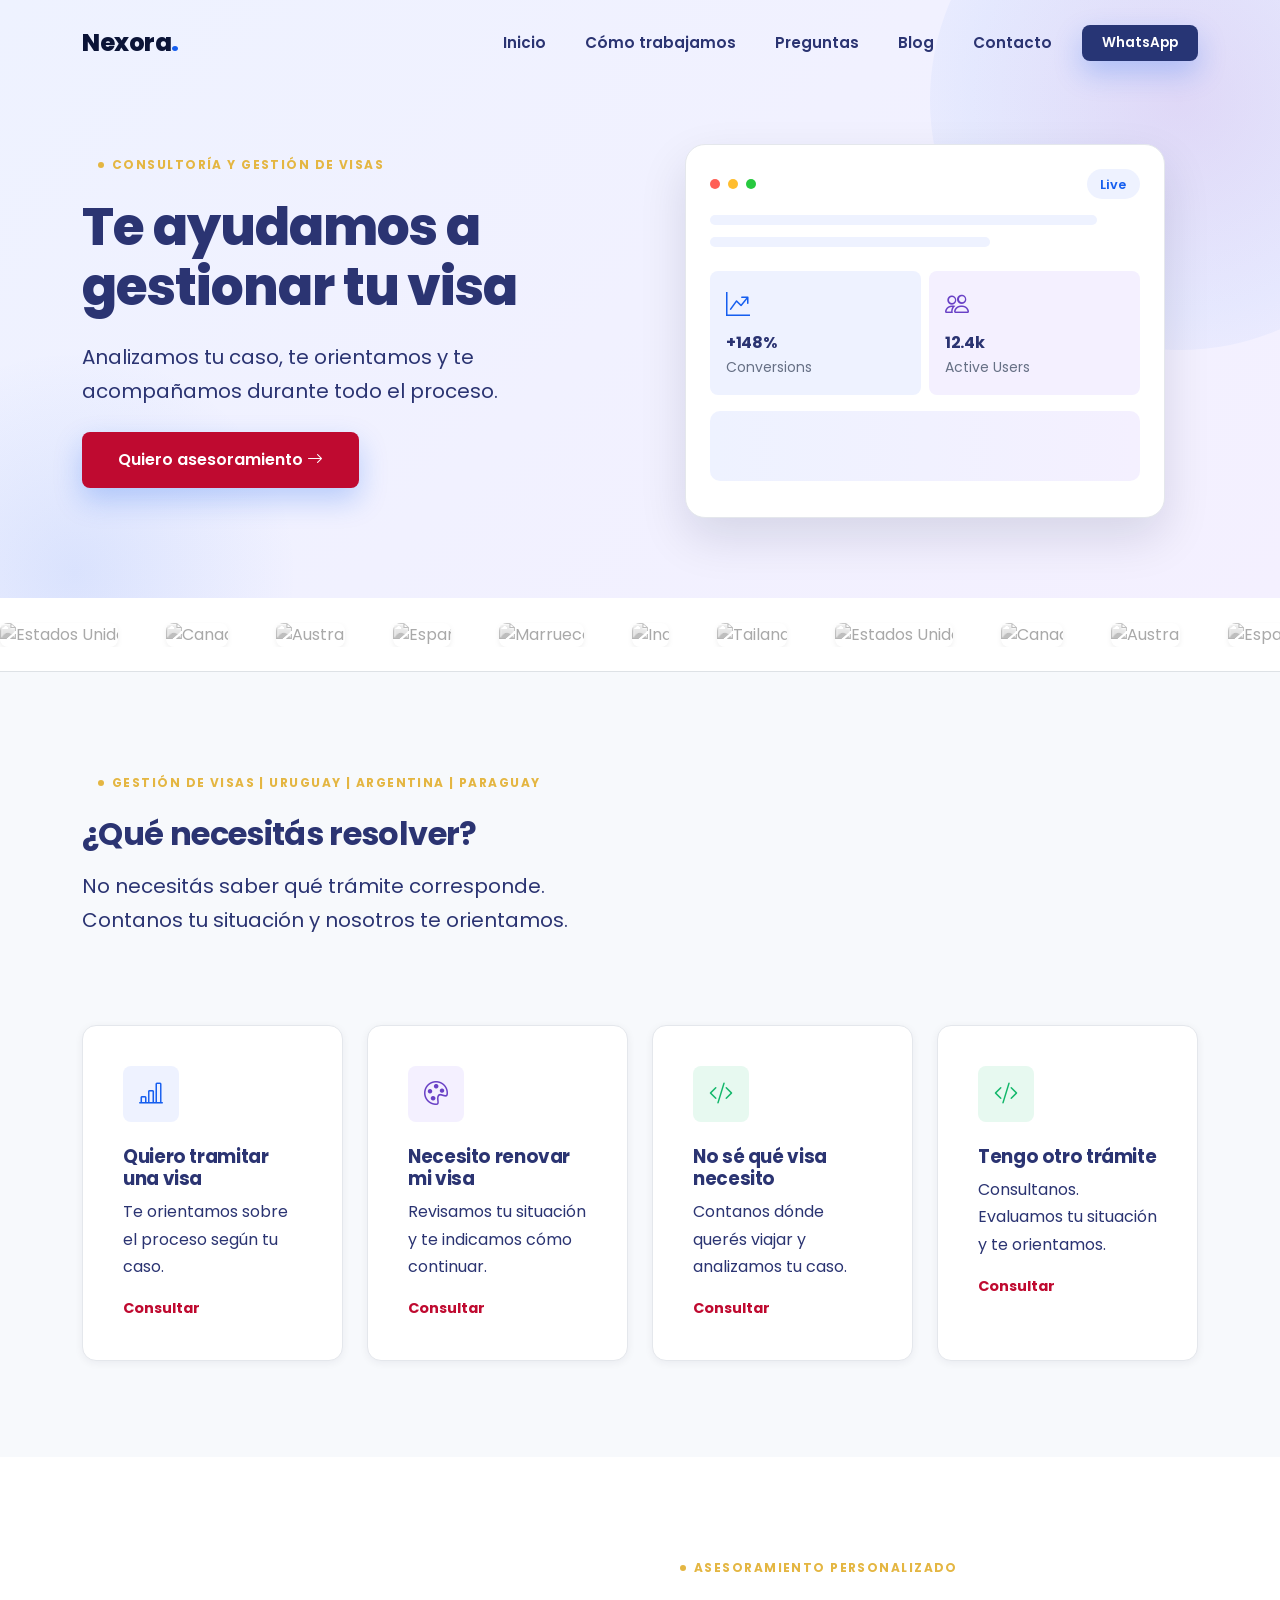
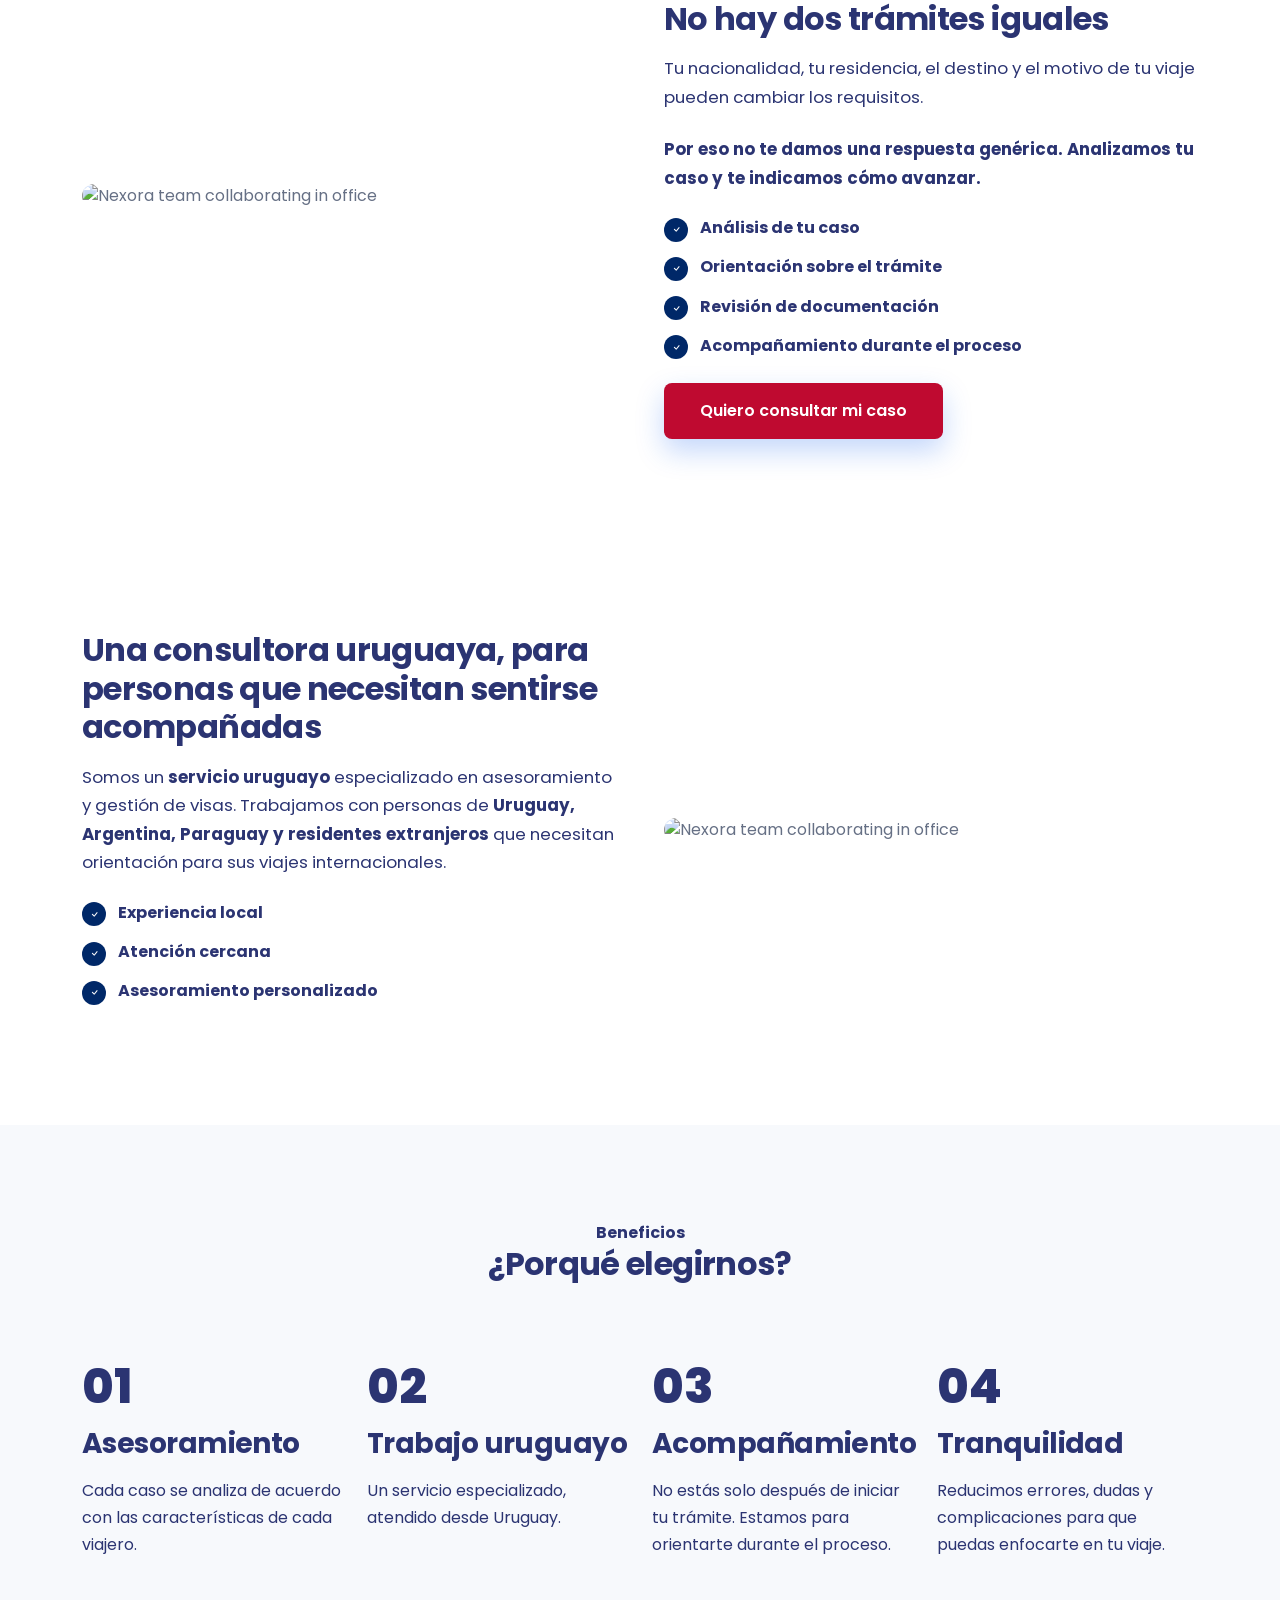
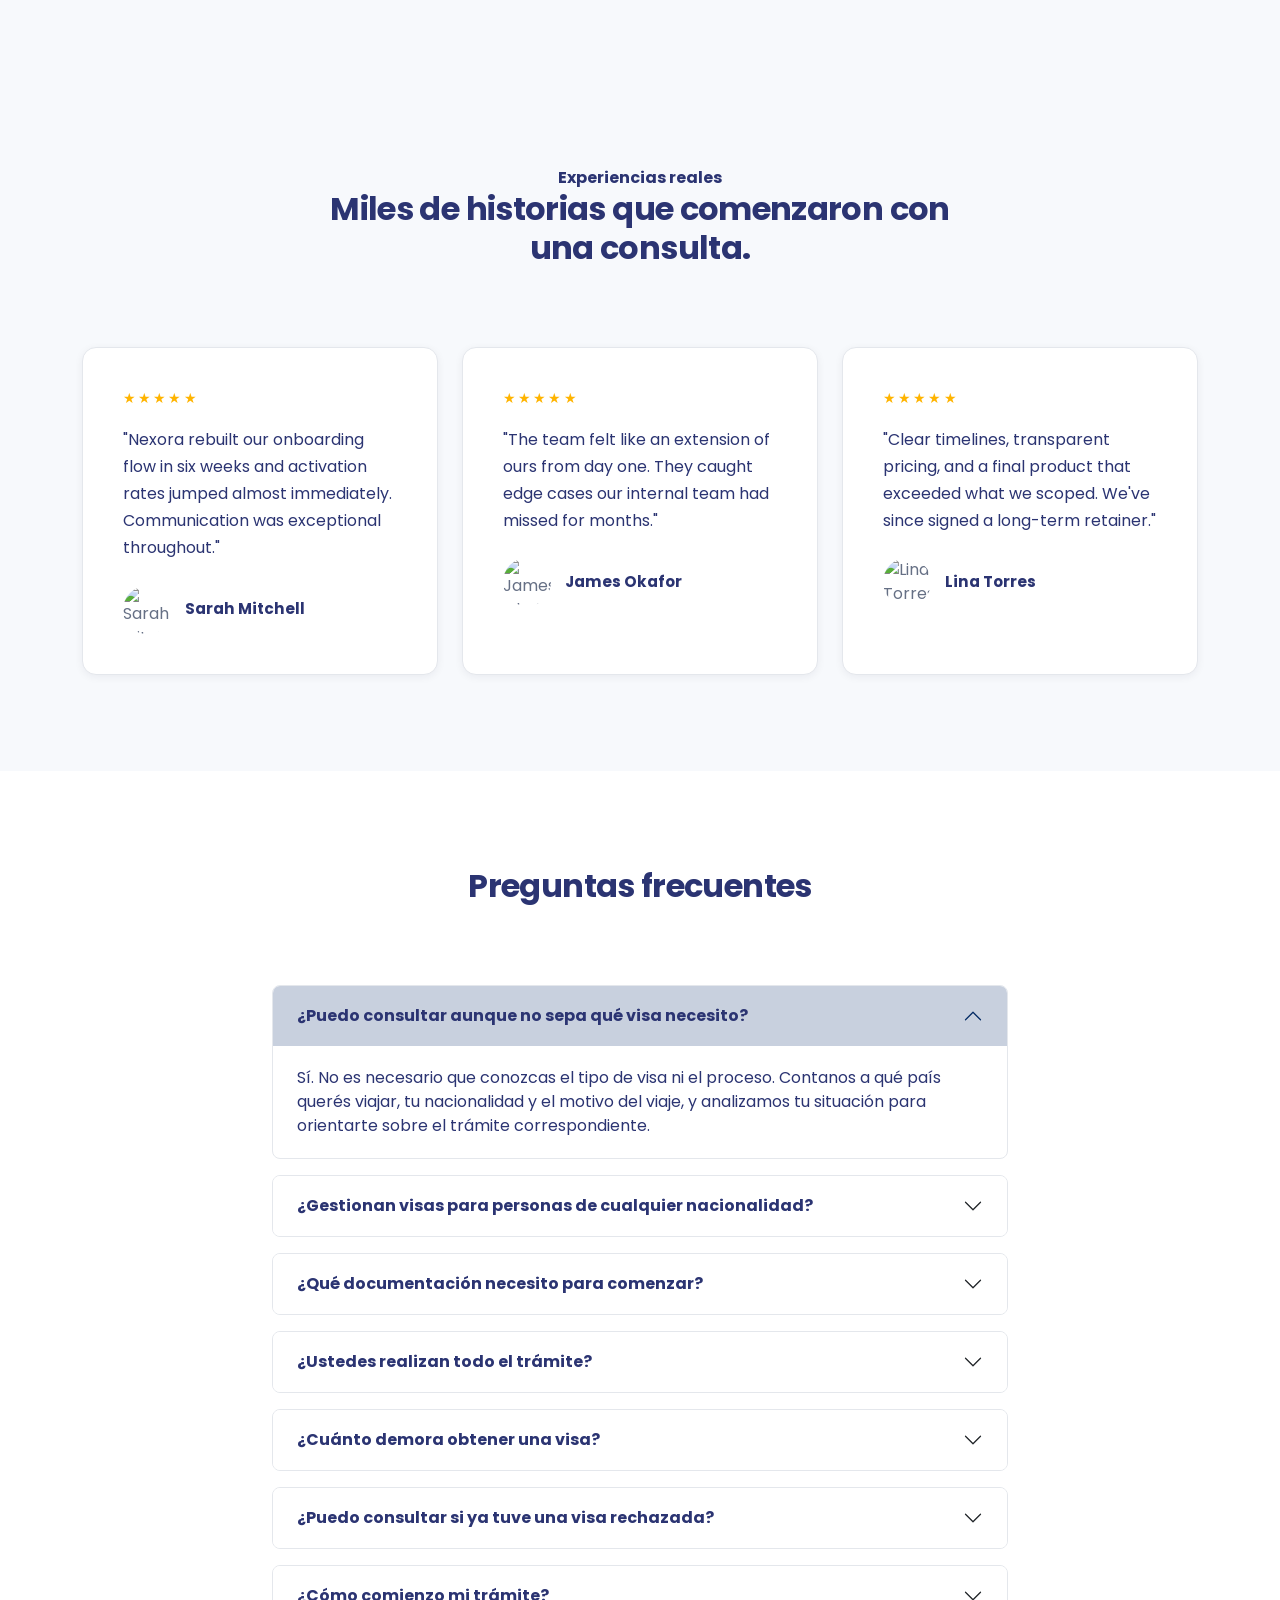
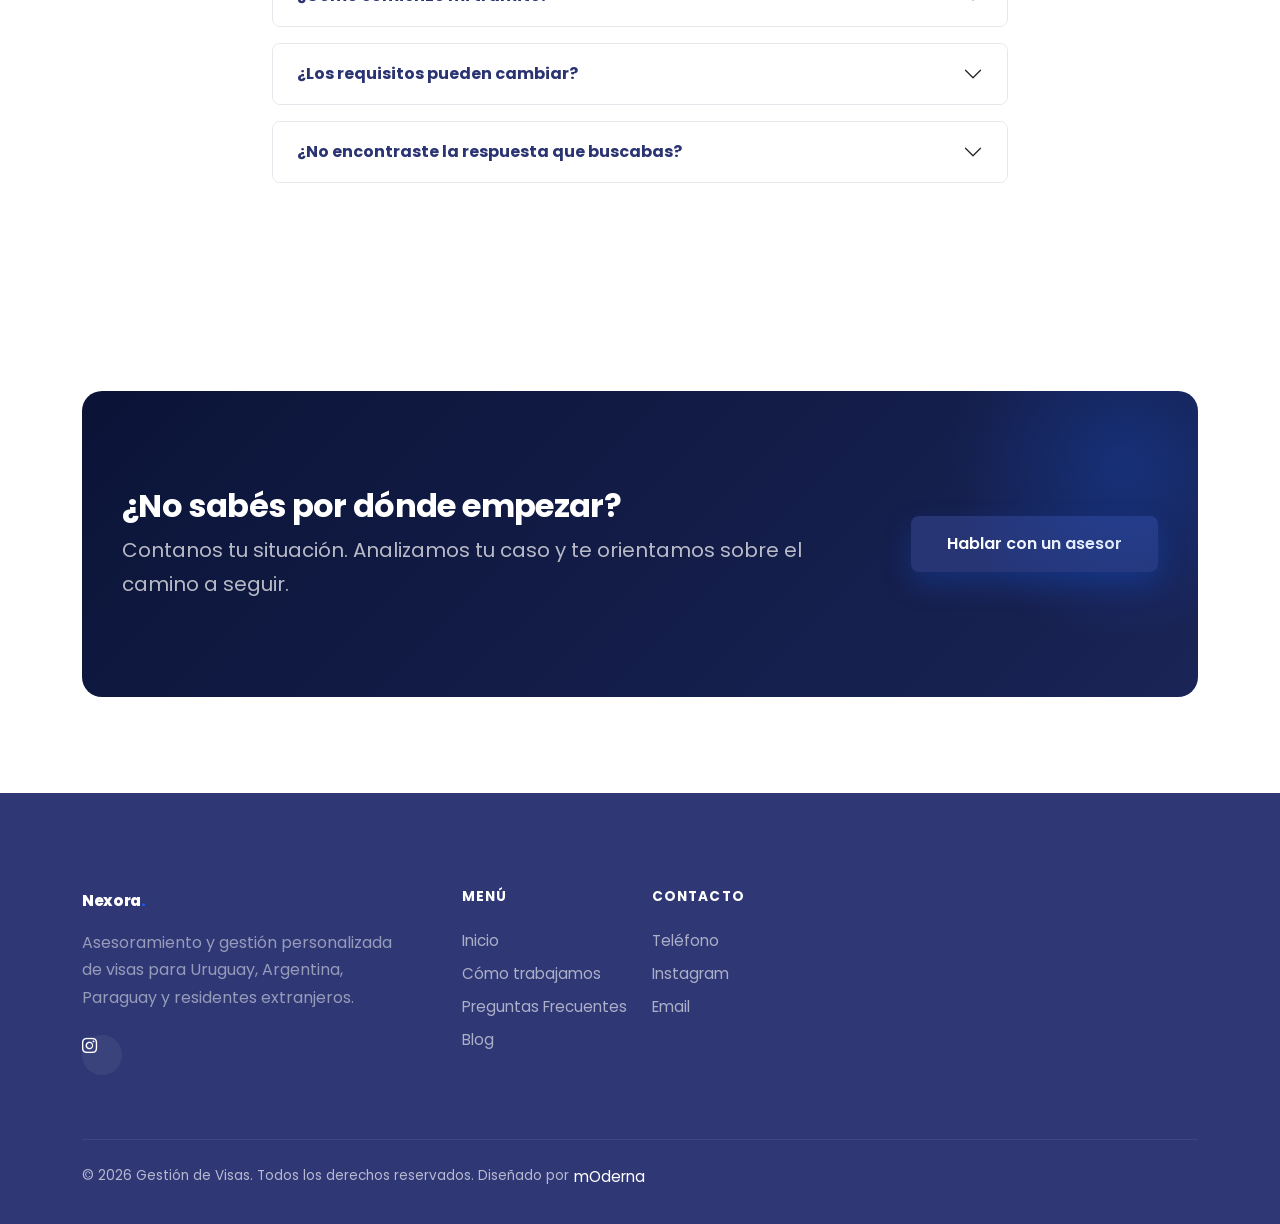
==== index.html @ b0575647 "commit cambios" ====
<!DOCTYPE html>
<html lang="en">
<head>
  <meta charset="UTF-8">
  <meta name="viewport" content="width=device-width, initial-scale=1.0">
  <title>Nexora — SaaS &amp; Digital Agency Bootstrap Theme</title>
  <meta name="description" content="Nexora is a premium Bootstrap 5 theme for SaaS startups, digital agencies, IT companies and consulting firms. Build a high-converting marketing website fast.">
  <meta name="keywords" content="SaaS theme, agency template, bootstrap 5 business theme, IT company website">
  <meta property="og:title" content="Nexora — Premium SaaS & Agency Bootstrap Theme">
  <meta property="og:description" content="A fully responsive, multi-page business and marketing theme built with Bootstrap 5.">
  <meta property="og:type" content="website">
  <link rel="icon" type="image/svg+xml" href="data:image/svg+xml,%3Csvg xmlns='http://www.w3.org/2000/svg' viewBox='0 0 100 100'%3E%3Crect width='100' height='100' rx='22' fill='%23155EEF'/%3E%3Ctext x='50' y='68' font-size='58' font-family='Arial' font-weight='800' fill='white' text-anchor='middle'%3EN%3C/text%3E%3C/svg%3E">

  <!-- Google Fonts -->
  <link rel="preconnect" href="https://fonts.googleapis.com">
  <link rel="preconnect" href="https://fonts.gstatic.com" crossorigin>
  <link href="https://fonts.googleapis.com/css2?family=Poppins:wght@400;500;600;700;800&display=swap" rel="stylesheet">

  <!-- Bootstrap 5.3 -->
  <link href="https://cdn.jsdelivr.net/npm/bootstrap@5.3.3/dist/css/bootstrap.min.css" rel="stylesheet">
  <!-- Bootstrap Icons -->
  <link href="https://cdn.jsdelivr.net/npm/bootstrap-icons@1.11.3/font/bootstrap-icons.css" rel="stylesheet">
  <!-- Custom CSS -->
  <link href="css/custom.css" rel="stylesheet">
</head>
<body>

  <!-- NAVBAR -->
  <nav class="navbar navbar-expand-lg navbar-nexora fixed-top">
    <div class="container">
      <a class="navbar-brand navbar-brand-custom" href="index.html">Nexora<span>.</span></a>
      <button class="navbar-toggler navbar-toggler-custom" type="button" data-bs-toggle="collapse" data-bs-target="#mainNav" aria-controls="mainNav" aria-expanded="false" aria-label="Toggle navigation">
        <span class="bar"></span><span class="bar"></span><span class="bar"></span>
      </button>
      <div class="collapse navbar-collapse" id="mainNav">
        <ul class="navbar-nav ms-auto align-items-lg-center gap-1 mt-3 mt-lg-0">
          <li class="nav-item"><a class="nav-link nav2 active"  href="index.html">Inicio</a></li>
          <li class="nav-item"><a class="nav-link nav2" href="about.html">Cómo trabajamos</a></li>
          <li class="nav-item"><a class="nav-link nav2" href="services.html">Preguntas</a></li>
          <li class="nav-item"><a class="nav-link nav2" href="blog.html">Blog</a></li>
          <li class="nav-item"><a class="nav-link nav2" href="contact.html">Contacto</a></li>
          <li class="nav-item ms-lg-2 mt-2 mt-lg-0">
            <a href="contact.html" class="btn btn-primary btn-sm-custom w-100">WhatsApp</a>
          </li>
        </ul>
      </div>
    </div>
  </nav>

  <!-- HERO -->
  <header class="hero">
    <div class="container">
      <div class="row align-items-center gy-5">
        <div class="col-lg-6 hero-content">
          <span class="eyebrow">Consultoría y gestión de visas</span>
          <h1 class="mb-4">Te ayudamos a gestionar tu visa</h1>
          <p class="fs-5 mb-4" style="max-width: 540px; color: #2b3472;">Analizamos tu caso, te orientamos y te acompañamos durante todo el proceso.</p>
          <div class="d-flex flex-wrap gap-3 mb-4 justify-content-lg-start justify-content-center">
            <a href="contact.html" class="btn btn-red btn-lg-custom">Quiero asesoramiento<i class="bi bi-arrow-right ms-1"></i></a>
          </div>
        </div>
        <div class="col-lg-6">
          <div class="hero-visual position-relative mx-auto" style="max-width: 480px;">
            <div class="hero-mock-card">
              <div class="d-flex justify-content-between align-items-center mb-3">
                <div class="d-flex gap-2">
                  <span style="width:10px;height:10px;border-radius:50%;background:#FF5F56;display:block;"></span>
                  <span style="width:10px;height:10px;border-radius:50%;background:#FFBD2E;display:block;"></span>
                  <span style="width:10px;height:10px;border-radius:50%;background:#27C93F;display:block;"></span>
                </div>
                <span class="badge-soft">Live</span>
              </div>
              <div class="mock-bar" style="width: 90%;"></div>
              <div class="mock-bar" style="width: 65%;"></div>
              <div class="row g-2 my-3">
                <div class="col-6">
                  <div class="p-3 rounded-3" style="background: var(--n-bg-alt);">
                    <i class="bi bi-graph-up-arrow text-primary-custom fs-4"></i>
                    <div class="fw-bold text-navy mt-2 font-display">+148%</div>
                    <small class="text-slate">Conversions</small>
                  </div>
                </div>
                <div class="col-6">
                  <div class="p-3 rounded-3" style="background: #F4F0FF;">
                    <i class="bi bi-people text-primary-custom fs-4" style="color:var(--n-secondary) !important;"></i>
                    <div class="fw-bold text-navy mt-2 font-display">12.4k</div>
                    <small class="text-slate">Active Users</small>
                  </div>
                </div>
              </div>
              <div class="mock-bar" style="width: 100%; height: 70px; border-radius: 10px; background: linear-gradient(90deg, var(--n-bg-alt), #F4F0FF);"></div>
            </div>         
          </div>
        </div>
      </div>
    </div>
  </header>

 <!-- FLAG CLOUD -->
<!-- FLAG CLOUD INFINITO -->
<section class="py-4 bg-white border-bottom">
  <div class="flag-slider">
    
    <!-- PRIMER GRUPO DE BANDERAS -->
    <div class="flag-track">
      <div class="flag-item"><img src="https://flagcdn.com/w160/us.png" alt="Estados Unidos" class="flag-img" /></div>
      <div class="flag-item"><img src="https://flagcdn.com/w160/ca.png" alt="Canadá" class="flag-img" /></div>
      <div class="flag-item"><img src="https://flagcdn.com/w160/au.png" alt="Australia" class="flag-img" /></div>
      <div class="flag-item"><img src="https://flagcdn.com/w160/es.png" alt="España" class="flag-img" /></div>
      <div class="flag-item"><img src="https://flagcdn.com/w160/ma.png" alt="Marruecos" class="flag-img" /></div>
      <div class="flag-item"><img src="https://flagcdn.com/w160/in.png" alt="India" class="flag-img" /></div>
      <div class="flag-item"><img src="https://flagcdn.com/w160/th.png" alt="Tailandia" class="flag-img" /></div>
    </div>

    <!-- SEGUNDO GRUPO (CLON PARA EL BUCLE INFINITO) -->
    <div class="flag-track" aria-hidden="true">
      <div class="flag-item"><img src="https://flagcdn.com/w160/us.png" alt="Estados Unidos" class="flag-img" /></div>
      <div class="flag-item"><img src="https://flagcdn.com/w160/ca.png" alt="Canadá" class="flag-img" /></div>
      <div class="flag-item"><img src="https://flagcdn.com/w160/au.png" alt="Australia" class="flag-img" /></div>
      <div class="flag-item"><img src="https://flagcdn.com/w160/es.png" alt="España" class="flag-img" /></div>
      <div class="flag-item"><img src="https://flagcdn.com/w160/ma.png" alt="Marruecos" class="flag-img" /></div>
      <div class="flag-item"><img src="https://flagcdn.com/w160/in.png" alt="India" class="flag-img" /></div>
      <div class="flag-item"><img src="https://flagcdn.com/w160/th.png" alt="Tailandia" class="flag-img" /></div>
    </div>

  </div>
</section>

  <!-- SERVICES OVERVIEW -->
  <section class="section bg-soft">
    <div class="container">
      <div class="row section-header align-items-end">
        <div class="col-lg-7 reveal">
          <span class="eyebrow">Gestión de Visas | Uruguay | Argentina | Paraguay </span>
          <h2 class="section-title">¿Qué necesitás resolver?</h2>
          <p class="fs-5 mb-4" style="max-width: 540px; color: #2b3472;">No necesitás saber qué trámite corresponde. Contanos tu situación y nosotros te orientamos.</p>
        </div>
      </div>
      <div class="row g-4">
        <div class="col-md-6 col-lg-3 reveal">
          <div class="card-premium">
            <div class="icon-box icon-box-primary mb-4"><i class="bi bi-bar-chart-line"></i></div>
            <h3 class="card-title">Quiero tramitar una visa</h3>
            <p class="mb-3" style="color: #2b3472;">Te orientamos sobre el proceso según tu caso.</p>
            <a href="service-details.html" class="card-link-arrow">Consultar</a>
          </div>
        </div>
        <div class="col-md-6 col-lg-3 reveal">
          <div class="card-premium">
            <div class="icon-box icon-box-secondary mb-4"><i class="bi bi-palette"></i></div>
            <h3 class="card-title">Necesito renovar mi visa</h3>
            <p class="mb-3" style="color: #2b3472;">Revisamos tu situación y te indicamos cómo continuar.</p>
            <a href="service-details.html" class="card-link-arrow">Consultar</a>
          </div>
        </div>
        <div class="col-md-6 col-lg-3 reveal">
          <div class="card-premium">
            <div class="icon-box icon-box-success mb-4"><i class="bi bi-code-slash"></i></div>
            <h3 class="card-title">No sé qué visa necesito</h3>
            <p class="mb-3" style="color: #2b3472;">Contanos dónde querés viajar y analizamos tu caso.</p>
            <a href="service-details.html" class="card-link-arrow">Consultar</a>
          </div>
        </div>
        <div class="col-md-6 col-lg-3 reveal">
          <div class="card-premium">
            <div class="icon-box icon-box-success mb-4"><i class="bi bi-code-slash"></i></div>
            <h3 class="card-title">Tengo otro trámite</h3>
            <p class="mb-3" style="color: #2b3472;">Consultanos. Evaluamos tu situación y te orientamos.</p>
            <a href="service-details.html" class="card-link-arrow">Consultar</a>
          </div>
        </div>
        
      </div>
    </div>
  </section>

  <!-- ABOUT / WHY US -->
  <section class="section">
    <div class="container">
      <div class="row align-items-center g-5">
        <div class="col-lg-6 reveal">
          <div class="position-relative">
            <img src="https://images.unsplash.com/photo-1522202176988-66273c2fd55f?w=700&h=560&fit=crop" class="rounded-img w-100" alt="Nexora team collaborating in office" style="aspect-ratio: 5/4; object-fit:cover;">
          </div>
        </div>
        <div class="col-lg-6 reveal">
          <span class="eyebrow">Asesoramiento personalizado</span>
          <h2 class="section-title">No hay dos trámites iguales</h2>
          <p class="section-subtitle mb-4" style="color: #2b3472;">Tu nacionalidad, tu residencia, el destino y el motivo de tu viaje pueden cambiar los requisitos.</p>
          <p class="section-subtitle mb-4" style="color: #2b3472;"><strong>Por eso no te damos una respuesta genérica. Analizamos tu caso y te indicamos cómo avanzar.</strong></p>
          <ul class="list-check mb-4">
            <li><i class="bi bi-check"></i><div><strong class="text-navy">Análisis de tu caso</strong></div></li>
            <li><i class="bi bi-check"></i><div><strong class="text-navy">Orientación sobre el trámite</strong></div></li>
            <li><i class="bi bi-check"></i><div><strong class="text-navy">Revisión de documentación</strong></div></li>
            <li><i class="bi bi-check"></i><div><strong class="text-navy">Acompañamiento durante el proceso</strong></div></li>
          </ul>
          <a href="about.html" class="btn btn-red btn-lg-custom">Quiero consultar mi caso</a>
        </div>
      </div>
    </div>
  </section>

  <!-- ABOUT / WHY US -->
<section class="section">
  <div class="container">
    <div class="row align-items-center g-5">
      
      <!-- COLUMNA DE TEXTO (Ahora a la izquierda en desktop) -->
      <div class="col-lg-6 order-lg-1 reveal">
        <h2 class="section-title">Una consultora uruguaya, para personas que necesitan sentirse acompañadas</h2>
        <p class="section-subtitle mb-4" style="color: #2b3472;">Somos un <strong>servicio uruguayo</strong> especializado en asesoramiento y gestión de visas. Trabajamos con personas de <strong>Uruguay, Argentina, Paraguay y residentes extranjeros</strong> que necesitan orientación para sus viajes internacionales.</p>        <ul class="list-check mb-4">
          <li><i class="bi bi-check"></i><div><strong class="text-navy">Experiencia local</strong></div></li>
          <li><i class="bi bi-check"></i><div><strong class="text-navy">Atención cercana</strong></div></li>
          <li><i class="bi bi-check"></i><div><strong class="text-navy">Asesoramiento personalizado</strong></div></li>
        </ul>
      </div>

      <!-- COLUMNA DE IMAGEN (Ahora a la derecha en desktop) -->
      <div class="col-lg-6 order-lg-2 reveal">
        <div class="position-relative">
          <img src="https://images.unsplash.com/photo-1522202176988-66273c2fd55f?w=700&h=560&fit=crop" class="rounded-img w-100" alt="Nexora team collaborating in office" style="aspect-ratio: 5/4; object-fit:cover;">
        </div>
      </div>

    </div>
  </div>
</section>

  <!-- PROCESS -->
  <section class="section bg-soft">
    <div class="container">
      <div class="row section-header justify-content-center text-center">
        <div class="col-lg-7 reveal">
          <span style="color: #2b3472;"><strong>Beneficios</strong></span>
          <h2 class="section-title">¿Porqué elegirnos?</h2>
        </div>
      </div>
      <div class="row g-4">
        <div class="col-md-6 col-lg-3 reveal">
          <div class="process-step">
            <span class="process-number">01</span>
            <h3 class="card-title" style="color: #2b3472;">Asesoramiento</h3>
            <p class="pt-3" style="color: #2b3472;">Cada caso se analiza de acuerdo con las características de cada viajero.</p>
          </div>
        </div>
        <div class="col-md-6 col-lg-3 reveal">
          <div class="process-step">
            <span class="process-number">02</span>
            <h3 class="card-title" style="color: #2b3472;">Trabajo uruguayo</h3>
            <p class="pt-3" style="color: #2b3472;">Un servicio especializado, atendido desde Uruguay.</p>
          </div>
        </div>
        <div class="col-md-6 col-lg-3 reveal">
          <div class="process-step">
            <span class="process-number">03</span>
            <h3 class="card-title" style="color: #2b3472;">Acompañamiento</h3>
            <p class="pt-3" style="color: #2b3472;">No estás solo después de iniciar tu trámite. Estamos para orientarte durante el proceso.</p>
          </div>
        </div>
        <div class="col-md-6 col-lg-3 reveal">
          <div class="process-step">
            <span class="process-number">04</span>
            <h3 class="card-title" style="color: #2b3472;">Tranquilidad</h3>
            <p class="pt-3" style="color: #2b3472;">Reducimos errores, dudas y complicaciones para que puedas enfocarte en tu viaje.</p>
          </div>
        </div>
      </div>
    </div>
  </section>

  <!-- TESTIMONIALS -->
  <section class="section bg-soft">
    <div class="container">
      <div class="row section-header justify-content-center text-center">
        <div class="col-lg-7 reveal">
          <span style="color: #2b3472;"><strong>Experiencias reales</strong></span>
          <h2 class="section-title">Miles de historias que comenzaron con una consulta.</h2>
        </div>
      </div>
      <div class="row g-4">
        <div class="col-md-6 col-lg-4 reveal">
          <div class="testimonial-card">
            <div class="stars">★★★★★</div>
            <p style="color: #2b3472;">"Nexora rebuilt our onboarding flow in six weeks and activation rates jumped almost immediately. Communication was exceptional throughout."</p>
            <div class="testimonial-author">
              <img src="https://i.pravatar.cc/100?img=33" alt="Sarah Mitchell">
              <div>
                <div class="name" style="color: #2b3472;">Sarah Mitchell</div>               
              </div>
            </div>
          </div>
        </div>
        <div class="col-md-6 col-lg-4 reveal">
          <div class="testimonial-card">
            <div class="stars">★★★★★</div>
            <p style="color: #2b3472;">"The team felt like an extension of ours from day one. They caught edge cases our internal team had missed for months."</p>
            <div class="testimonial-author">
              <img src="https://i.pravatar.cc/100?img=51" alt="James Okafor">
              <div>
                <div class="name" style="color: #2b3472;">James Okafor</div>
              </div>
            </div>
          </div>
        </div>
        <div class="col-md-6 col-lg-4 reveal">
          <div class="testimonial-card">
            <div class="stars">★★★★★</div>
            <p style="color: #2b3472;">"Clear timelines, transparent pricing, and a final product that exceeded what we scoped. We've since signed a long-term retainer."</p>
            <div class="testimonial-author">
              <img src="https://i.pravatar.cc/100?img=14" alt="Lina Torres">
              <div>
                <div class="name" style="color: #2b3472;">Lina Torres</div>
              </div>
            </div>
          </div>
        </div>
      </div>
    </div>
  </section>

   <!-- FAQ -->
  <section class="section">
    <div class="container">
      <div class="row section-header justify-content-center text-center">
        <div class="col-lg-7 reveal">
          <h2 class="section-title">Preguntas frecuentes</h2>
        </div>
      </div>
      <div class="row justify-content-center">
        <div class="col-lg-8 reveal">
          <div class="accordion accordion-custom" id="servicesFaq">
            <div class="accordion-item">
              <h2 class="accordion-header">
                <button class="accordion-button" type="button" data-bs-toggle="collapse" data-bs-target="#faq1">¿Puedo consultar aunque no sepa qué visa necesito?</button>
              </h2>
              <div id="faq1" class="accordion-collapse collapse show" data-bs-parent="#servicesFaq">
                <div class="accordion-body" style="color: #2b3472;">Sí. No es necesario que conozcas el tipo de visa ni el proceso. Contanos a qué país querés viajar, tu nacionalidad y el motivo del viaje, y analizamos tu situación para orientarte sobre el trámite correspondiente.</div>
              </div>
            </div>
            <div class="accordion-item">
              <h2 class="accordion-header">
                <button class="accordion-button collapsed" type="button" data-bs-toggle="collapse" data-bs-target="#faq2">¿Gestionan visas para personas de cualquier nacionalidad?</button>
              </h2>
              <div id="faq2" class="accordion-collapse collapse" data-bs-parent="#servicesFaq">
                <div class="accordion-body" style="color: #2b3472;">Trabajamos con ciudadanos de Uruguay, Argentina y Paraguay, además de extranjeros residentes en Uruguay. Los requisitos pueden variar según cada situación, por eso analizamos cada caso de forma personalizada.</div>
              </div>
            </div>
            <div class="accordion-item">
              <h2 class="accordion-header">
                <button class="accordion-button collapsed" type="button" data-bs-toggle="collapse" data-bs-target="#faq3">¿Qué documentación necesito para comenzar?</button>
              </h2>
              <div id="faq3" class="accordion-collapse collapse" data-bs-parent="#servicesFaq">
                <div class="accordion-body" style="color: #2b3472;">No necesitás reunir toda la documentación antes de consultarnos. Primero analizamos tu caso y te indicamos qué documentación corresponde presentar y cómo avanzar.</div>
              </div>
            </div>
            <div class="accordion-item">
              <h2 class="accordion-header">
                <button class="accordion-button collapsed" type="button" data-bs-toggle="collapse" data-bs-target="#faq4">¿Ustedes realizan todo el trámite?</button>
              </h2>
              <div id="faq4" class="accordion-collapse collapse" data-bs-parent="#servicesFaq">
                <div class="accordion-body" style="color: #2b3472;">Te acompañamos durante todo el proceso de gestión. Nos encargamos de orientarte, revisar la documentación y ayudarte con las distintas etapas del trámite, según el tipo de visa que necesites.</div>
              </div>
            </div>
            <div class="accordion-item">
              <h2 class="accordion-header">
                <button class="accordion-button collapsed" type="button" data-bs-toggle="collapse" data-bs-target="#faq4">¿Cuánto demora obtener una visa?</button>
              </h2>
              <div id="faq4" class="accordion-collapse collapse" data-bs-parent="#servicesFaq">
                <div class="accordion-body" style="color: #2b3472;">Los tiempos dependen del país, el tipo de visa y la situación de cada solicitante. Al analizar tu caso podremos orientarte sobre los plazos y las etapas del proceso.</div>
              </div>
            </div>
            <div class="accordion-item">
              <h2 class="accordion-header">
                <button class="accordion-button collapsed" type="button" data-bs-toggle="collapse" data-bs-target="#faq4">¿Puedo consultar si ya tuve una visa rechazada?</button>
              </h2>
              <div id="faq4" class="accordion-collapse collapse" data-bs-parent="#servicesFaq">
                <div class="accordion-body" style="color: #2b3472;">Sí. Podemos analizar tu situación y orientarte sobre las opciones disponibles para tu caso.</div>
              </div>
            </div>
            <div class="accordion-item">
              <h2 class="accordion-header">
                <button class="accordion-button collapsed" type="button" data-bs-toggle="collapse" data-bs-target="#faq4">¿Cómo comienzo mi trámite?</button>
              </h2>
              <div id="faq4" class="accordion-collapse collapse" data-bs-parent="#servicesFaq">
                <div class="accordion-body" style="color: #2b3472;">Es muy simple: contactanos. Contanos a qué país querés viajar, tu nacionalidad y, si corresponde, tu lugar de residencia. A partir de esa información analizaremos tu caso y te indicaremos cómo continuar.</div>
              </div>
            </div>
            <div class="accordion-item">
              <h2 class="accordion-header">
                <button class="accordion-button collapsed" type="button" data-bs-toggle="collapse" data-bs-target="#faq4">¿Los requisitos pueden cambiar?</button>
              </h2>
              <div id="faq4" class="accordion-collapse collapse" data-bs-parent="#servicesFaq">
                <div class="accordion-body" style="color: #2b3472;">Sí. Los requisitos y procedimientos pueden modificarse según el país y el tipo de trámite. Por eso analizamos la información correspondiente a tu situación antes de indicarte cómo avanzar.</div>
              </div>
            </div>
            <div class="accordion-item">
              <h2 class="accordion-header">
                <button class="accordion-button collapsed" type="button" data-bs-toggle="collapse" data-bs-target="#faq4">¿No encontraste la respuesta que buscabas?</button>
              </h2>
              <div id="faq4" class="accordion-collapse collapse" data-bs-parent="#servicesFaq">
                <div class="accordion-body" style="color: #2b3472;">No te preocupes. Contanos tu caso y te orientamos.</div>
              </div>
            </div>
          </div>
        </div>
      </div>
    </div>
  </section>

  <!-- CTA -->
  <section class="section">
    <div class="container">
      <div class="cta-section reveal">
        <div class="row align-items-center">
          <div class="col-lg-8">
            <h2 class="mb-2">¿No sabés por dónde empezar?</h2>
            <p class="mb-0 fs-5">Contanos tu situación. Analizamos tu caso y te orientamos sobre el camino a seguir.</p>
          </div>
          <div class="col-lg-4 text-lg-end mt-4 mt-lg-0">
            <a href="contact.html" class="btn btn-primary btn-lg-custom">Hablar con un asesor</a>
          </div>
        </div>
      </div>
    </div>
  </section>

  <!-- FOOTER -->
  <footer class="footer-nexora">
    <div class="container">
      <div class="row gy-4">
        <div class="col-lg-4 col-md-6">
        
          <a class="navbar-brand-custom d-inline-block mb-3" href="index.html" style="color:#fff !important;">Nexora<span style="color:var(--n-primary)">.</span></a>
          <p class="text-white-50 mb-4" style="max-width:320px;">Asesoramiento y gestión personalizada de visas para Uruguay, Argentina, Paraguay y residentes extranjeros.</p>
          <div class="d-flex gap-2">
            <a href="#" class="social-icon"><i class="bi bi-instagram"></i></a>
          </div>
        </div>
        <div class="col-lg-2 col-md-6 col-6">
          <h6>Menú</h6>
          <a href="about.html">Inicio</a>
          <a href="services.html">Cómo trabajamos</a>
          <a href="portfolio.html">Preguntas Frecuentes</a>
          <a href="blog.html">Blog</a>
        </div>
        <div class="col-lg-2 col-md-6 col-6">
          <h6>Contacto</h6>
          <a href="service-details.html">Teléfono</a>
          <a href="service-details.html">Instagram</a>
          <a href="service-details.html">Email</a>
        </div>
        
      </div>
      <div class="footer-bottom d-flex flex-column flex-md-row justify-content-between align-items-center gap-2 text-center text-md-start">
        <p class="mb-0" style="display: flex;">&copy; 2026 Gestión de Visas. Todos los derechos reservados. Diseñado por  <a target="_blank" href="https://www.modernawebs.com/" style="color: white;padding-left: 5px;">mOderna</a>
        </p>
      </div>
    </div>
  </footer>

  <button class="back-to-top" aria-label="Back to top"><i class="bi bi-arrow-up"></i></button>

  <!-- Bootstrap Bundle JS -->
  <script src="https://cdn.jsdelivr.net/npm/bootstrap@5.3.3/dist/js/bootstrap.bundle.min.js"></script>
  <script src="js/main.js"></script>
</body>
</html>
---- css/custom.css ----
/* =====================================================
   NEXORA — Premium Bootstrap 5 Business Theme
   Custom Design System (overrides + extensions)
   ===================================================== */

:root {
  /* Color system */
  --n-primary: #155EEF;
  --n-primary-dark: #0E3FB0;
  --n-secondary: #6941C6;
  --n-navy: #0B1437;
  --n-success: #12B76A;
  --n-slate: #667085;
  --n-slate-light: #98A2B3;
  --n-bg: #F7F9FC;
  --n-bg-alt: #EEF2FF;
  --n-border: #E4E7EC;
  --n-white: #FFFFFF;

  /* Gradients */
  --n-gradient-primary: linear-gradient(135deg, #155EEF 0%, #6941C6 100%);
  --n-gradient-soft: linear-gradient(135deg, #EEF2FF 0%, #F4F0FF 100%);
  --n-gradient-dark: linear-gradient(135deg, #0B1437 0%, #1A2456 100%);

  /* Typography */
  --n-font-display: 'Poppins', sans-serif;
  --n-font-body: 'Poppins', sans-serif;

  /* Spacing rhythm (8px base) */
  --n-space-xs: 0.5rem;
  --n-space-sm: 1rem;
  --n-space-md: 1.5rem;
  --n-space-lg: 2.5rem;
  --n-space-xl: 4rem;
  --n-space-2xl: 6rem;

  /* Radius */
  --n-radius-sm: 8px;
  --n-radius-md: 14px;
  --n-radius-lg: 20px;
  --n-radius-pill: 100px;

  /* Shadows */
  --n-shadow-sm: 0 2px 8px rgba(11, 20, 55, 0.06);
  --n-shadow-md: 0 8px 24px rgba(11, 20, 55, 0.08);
  --n-shadow-lg: 0 20px 48px rgba(11, 20, 55, 0.12);
  --n-shadow-primary: 0 12px 28px rgba(21, 94, 239, 0.25);

  /* Bootstrap overrides */
  --bs-primary: #155EEF;
  --bs-primary-rgb: 21, 94, 239;
  --bs-body-font-family: var(--n-font-body);
  --bs-body-color: var(--n-slate);
  --bs-body-bg: var(--n-white);
}

/* =====================================================
   BASE
   ===================================================== */
html { scroll-behavior: smooth; }

body {
  font-family: var(--n-font-body);
  color: var(--n-slate);
  background-color: var(--n-white);
  -webkit-font-smoothing: antialiased;
  overflow-x: hidden;
}

h1, h2, h3, h4, h5, h6,
.font-display {
  font-family: var(--n-font-display);
  color: #2b3472;
  font-weight: 700;
  letter-spacing: -0.02em;
}

h1 { font-weight: 800; }

p { line-height: 1.7; }

a { text-decoration: none; }

.text-primary-custom { color: var(--n-primary) !important; }
.text-slate { color: var(--n-slate) !important; }
.text-navy { color: #2b3472 !important; }
.bg-soft { background-color: var(--n-bg) !important; }
.bg-soft-alt { background: var(--n-gradient-soft) !important; }
.bg-navy { background-color: var(--n-navy) !important; }
.bg-gradient-primary { background: var(--n-gradient-primary) !important; }
.bg-gradient-dark { background: var(--n-gradient-dark) !important; }

/* Section spacing rhythm */
.section { padding-top: var(--n-space-2xl); padding-bottom: var(--n-space-2xl); }
.section-sm { padding-top: var(--n-space-xl); padding-bottom: var(--n-space-xl); }

@media (max-width: 767.98px) {
  .section { padding-top: var(--n-space-xl); padding-bottom: var(--n-space-xl); }
  .section-sm { padding-top: var(--n-space-lg); padding-bottom: var(--n-space-lg); }
}

/* Eyebrow label */
.eyebrow {
  display: inline-flex;
  align-items: center;
  gap: 0.5rem;
  font-family: var(--n-font-display);
  font-size: 0.75rem;
  font-weight: 700;
  letter-spacing: 0.12em;
  text-transform: uppercase;
  color: #e4b642;
  padding: 0.4rem 1rem;
  border-radius: var(--n-radius-pill);
  margin-bottom: var(--n-space-sm);
}

.eyebrow::before {
  content: '';
  width: 6px;
  height: 6px;
  border-radius: 50%;
  background: #e4b642;
  display: inline-block;
}

.section-title { margin-bottom: var(--n-space-sm); }
.section-subtitle {
  font-size: 1.05rem;
  color: var(--n-slate);
  max-width: 620px;
}
.section-header { margin-bottom: var(--n-space-xl); }

/* =====================================================
   BUTTONS
   ===================================================== */
.btn {
  font-family: var(--n-font-display);
  font-weight: 600;
  border-radius: var(--n-radius-sm);
  padding: 0.75rem 1.75rem;
  font-size: 0.95rem;
  transition: all 0.25s ease;
  border-width: 1.5px;
}

.btn-primary {
  background: #273575;
  border: none;
  box-shadow: var(--n-shadow-primary);
  color: #fff;
}

.btn-primary:hover {
  transform: translateY(-2px);
  box-shadow: #34479c;
  color: #fff;
}

.btn-outline-primary {
  border-color: var(--n-primary);
  color: var(--n-primary);
  background: transparent;
}

.btn-outline-primary:hover {
  background: var(--n-primary);
  border-color: var(--n-primary);
  transform: translateY(-2px);
}

.btn-light-custom {
  background: #fff;
  color: var(--n-navy);
  border: 1.5px solid var(--n-border);
}

.btn-light-custom:hover {
  background: var(--n-bg);
  transform: translateY(-2px);
}

.btn-outline-white {
  border-color: rgba(255,255,255,0.4);
  color: #fff;
}

.btn-outline-white:hover {
  background: rgba(255,255,255,0.12);
  border-color: #fff;
  color: #fff;
}

.btn-lg-custom { padding: 1rem 2.25rem; font-size: 1rem; }
.btn-sm-custom { padding: 0.5rem 1.25rem; font-size: 0.85rem; }

.btn-red{
  background: #bf0a30;
  border: none;
  box-shadow: var(--n-shadow-primary);
  color: #fff;
}

.btn-red:hover {
  transform: translateY(-2px);
  background: #e3244e;
  color: #fff;
}
/* =====================================================
   NAVBAR
   ===================================================== */
.navbar-nexora {
  padding: 1.25rem 0;
  transition: all 0.3s ease;
  background: rgba(255, 255, 255, 0.0);
}

.navbar-nexora.scrolled {
  padding: 0.75rem 0;
  background: rgba(255, 255, 255, 0.92);
  backdrop-filter: blur(12px);
  box-shadow: var(--n-shadow-sm);
}

.navbar-brand-custom {
  font-family: var(--n-font-display);
  font-weight: 800;
  font-size: 1.5rem;
  color: var(--n-navy) !important;
  letter-spacing: -0.02em;
}

.navbar-brand-custom span { color: var(--n-primary); }

.navbar-nexora .nav-link {
  font-family: var(--n-font-display);
  font-weight: 600;
  font-size: 0.95rem;
  color: #2b3472 !important;
  padding: 0.5rem 1.1rem !important;
  border-radius: var(--n-radius-sm);
  transition: all 0.2s ease;
}

.nav2{
  color: yellow !important;;
}
.navbar-nexora .nav-link:hover,
.navbar-nexora .nav-link.active {
  color: rgb(30, 30, 120)ant;
}

.navbar-toggler-custom {
  border: none;
  width: 44px;
  height: 44px;
  border-radius: var(--n-radius-sm);
  background: var(--n-bg-alt);
  display: flex;
  align-items: center;
  justify-content: center;
  gap: 4px;
  flex-direction: column;
  padding: 0;
}

.navbar-toggler-custom .bar {
  width: 20px;
  height: 2px;
  background: var(--n-navy);
  border-radius: 2px;
  transition: all 0.3s ease;
}

.navbar-toggler-custom.active .bar:nth-child(1) {
  transform: translateY(6px) rotate(45deg);
}
.navbar-toggler-custom.active .bar:nth-child(2) { opacity: 0; }
.navbar-toggler-custom.active .bar:nth-child(3) {
  transform: translateY(-6px) rotate(-45deg);
}

/* =====================================================
   HERO
   ===================================================== */
.hero {
  position: relative;
  padding-top: 9rem;
  padding-bottom: 5rem;
  background: var(--n-gradient-soft);
  overflow: hidden;
}

.hero::before {
  content: '';
  position: absolute;
  top: -150px;
  right: -150px;
  width: 500px;
  height: 500px;
  border-radius: 50%;
  background: radial-gradient(circle, rgba(105,65,198,0.14) 0%, rgba(21,94,239,0.06) 60%, transparent 100%);
  z-index: 0;
}

.hero::after {
  content: '';
  position: absolute;
  bottom: -200px;
  left: -150px;
  width: 450px;
  height: 450px;
  border-radius: 50%;
  background: radial-gradient(circle, rgba(21,94,239,0.10) 0%, transparent 70%);
  z-index: 0;
}

.hero-content { position: relative; z-index: 2; }

.hero h1 { font-size: 3.25rem; line-height: 1.15; }

@media (max-width: 991.98px) {
  .hero { padding-top: 7rem; text-align: center; }
  .hero h1 { font-size: 2.4rem; }
}

@media (max-width: 575.98px) {
  .hero h1 { font-size: 2rem; }
}

/* Hero visual / dashboard mock card */
.hero-visual {
  position: relative;
  z-index: 1;
}

.hero-mock-card {
  background: #fff;
  border-radius: var(--n-radius-lg);
  box-shadow: var(--n-shadow-lg);
  padding: var(--n-space-md);
  border: 1px solid var(--n-border);
  position: relative;
}

.hero-mock-card .mock-bar {
  height: 10px;
  border-radius: var(--n-radius-pill);
  background: var(--n-bg-alt);
  margin-bottom: 0.75rem;
}

.hero-float-badge {
  position: absolute;
  background: #fff;
  border-radius: var(--n-radius-md);
  box-shadow: var(--n-shadow-md);
  padding: 0.9rem 1.25rem;
  display: flex;
  align-items: center;
  gap: 0.75rem;
  font-family: var(--n-font-display);
  font-weight: 700;
  font-size: 0.9rem;
  color: var(--n-navy);
  z-index: 3;
}

.hero-float-badge.badge-1 { top: -1.5rem; left: -1.5rem; }
.hero-float-badge.badge-2 { bottom: -1.5rem; right: -1.5rem; }

.hero-float-badge .icon-box {
  width: 36px;
  height: 36px;
  border-radius: 10px;
  display: flex;
  align-items: center;
  justify-content: center;
  flex-shrink: 0;
}

@media (max-width: 767.98px) {
  .hero-float-badge { padding: 0.6rem 0.9rem; font-size: 0.75rem; }
  .hero-float-badge.badge-1 { top: -1rem; left: -0.5rem; }
  .hero-float-badge.badge-2 { bottom: -1rem; right: -0.5rem; }
}

/* Stats strip */
.stats-strip {
  border-top: 1px solid var(--n-border);
  border-bottom: 1px solid var(--n-border);
}

.stat-item .stat-number {
  font-family: var(--n-font-display);
  font-size: 2.25rem;
  font-weight: 800;
  color: var(--n-navy);
}

.stat-item .stat-label {
  font-size: 0.9rem;
  color: var(--n-slate);
  font-weight: 500;
}

/* =====================================================
   ICON BOXES
   ===================================================== */
.icon-box {
  width: 56px;
  height: 56px;
  border-radius: var(--n-radius-sm);
  display: flex;
  align-items: center;
  justify-content: center;
  font-size: 1.5rem;
  flex-shrink: 0;
}

.icon-box-primary { background: var(--n-bg-alt); color: var(--n-primary); }
.icon-box-secondary { background: #F4F0FF; color: var(--n-secondary); }
.icon-box-success { background: #E7F9F0; color: var(--n-success); }

.icon-box-lg { width: 72px; height: 72px; font-size: 2rem; border-radius: var(--n-radius-md); }

.icon-box-white {
  background: rgba(255,255,255,0.12);
  color: #fff;
}

/* Contenedor principal que oculta lo que desborda */
.flag-slider {
  display: flex;
  overflow: hidden;
  width: 100%;
  white-space: nowrap;
}

/* La pista que contiene las banderas y se mueve */
.flag-track {
  display: flex;
  align-items: center;
  gap: 3rem; /* Separación entre banderas */
  padding-right: 3rem; /* Debe ser igual al gap para un loop perfecto */
  animation: scrollFlags 25s linear infinite; /* Tiempo que tarda en dar la vuelta */
}

/* OPCIONAL PERO RECOMENDADO: Pausar el carrusel al pasar el mouse por encima */
.flag-slider:hover .flag-track {
  animation-play-state: paused;
}

/* Animación del carrusel */
@keyframes scrollFlags {
  0% {
    transform: translateX(0);
  }
  100% {
    transform: translateX(-100%);
  }
}

/* Estilos de las banderas (Se mantienen tus efectos) */
.flag-img {
  width: 75px; 
  height: 48px;
  object-fit: cover;
  border-radius: 8px;
  box-shadow: 0 2px 5px rgba(0, 0, 0, 0.1);
  
  /* Grayscale inicial */
  filter: grayscale(100%) opacity(0.6);
  transition: all 0.3s ease-in-out;
  cursor: pointer;
}

/* Efecto al pasar el mouse por una bandera individual */
.flag-item:hover .flag-img {
  filter: grayscale(0%) opacity(1);
  transform: translateY(-3px) scale(1.1);
  box-shadow: 0 6px 15px rgba(0, 0, 0, 0.18);
}

/* =====================================================
   CARDS — premium card system
   ===================================================== */
.card-premium {
  background: #fff;
  border: 1px solid var(--n-border);
  border-radius: var(--n-radius-md);
  box-shadow: var(--n-shadow-sm);
  transition: all 0.3s ease;
  padding: var(--n-space-lg);
  height: 100%;
}

.card-premium:hover {
  box-shadow: var(--n-shadow-md);
  transform: translateY(-6px);
  border-color: transparent;
}

.card-premium .card-title {
  font-size: 1.15rem;
  margin-bottom: 0.5rem;
  color:#2b3472;
}

.card-link-arrow {
  font-family: var(--n-font-display);
  font-weight: 700;
  font-size: 0.9rem;
  color: #bf0a30;
  display: inline-flex;
  align-items: center;
  gap: 0.4rem;
  transition: gap 0.2s ease;
}

.card-link-arrow:hover { gap: 0.7rem; color: #e3244e; }

/* Pricing card */
.pricing-card {
  background: #fff;
  border: 1px solid var(--n-border);
  border-radius: var(--n-radius-lg);
  padding: var(--n-space-lg);
  box-shadow: var(--n-shadow-sm);
  transition: all 0.3s ease;
  height: 100%;
  position: relative;
}

.pricing-card:hover { box-shadow: var(--n-shadow-md); transform: translateY(-6px); }

.pricing-card.featured {
  background: var(--n-gradient-dark);
  border: none;
  color: #fff;
  box-shadow: var(--n-shadow-lg);
  transform: scale(1.03);
}

.pricing-card.featured .price, .pricing-card.featured h3 { color: #fff; }
.pricing-card.featured .text-slate { color: rgba(255,255,255,0.65) !important; }
.pricing-card.featured ul li { color: rgba(255,255,255,0.85); }
.pricing-card.featured .pricing-divider { border-color: rgba(255,255,255,0.12); }

@media (max-width: 991.98px) {
  .pricing-card.featured { transform: none; }
}

.pricing-badge {
  position: absolute;
  top: -14px;
  right: 2rem;
  background: var(--n-gradient-primary);
  color: #fff;
  font-family: var(--n-font-display);
  font-weight: 700;
  font-size: 0.75rem;
  padding: 0.4rem 1rem;
  border-radius: var(--n-radius-pill);
  letter-spacing: 0.05em;
}

.price {
  font-family: var(--n-font-display);
  font-size: 3rem;
  font-weight: 800;
  color: var(--n-navy);
}

.price-period { font-size: 1rem; font-weight: 500; color: var(--n-slate); }

.pricing-divider { border-color: var(--n-border); margin: var(--n-space-md) 0; }

.feature-list { list-style: none; padding: 0; margin: 0; }
.feature-list li {
  display: flex;
  align-items: flex-start;
  gap: 0.65rem;
  margin-bottom: 0.75rem;
  font-size: 0.95rem;
  color: var(--n-slate);
}

.feature-list li i { color: var(--n-success); margin-top: 0.2rem; flex-shrink: 0; }
.feature-list li.disabled { opacity: 0.45; }
.feature-list li.disabled i { color: var(--n-slate-light); }

/* Blog cards */
.blog-card-img {
  border-radius: var(--n-radius-md) var(--n-radius-md) 0 0;
  overflow: hidden;
  aspect-ratio: 16/10;
}

.blog-card-img img { transition: transform 0.4s ease; width: 100%; height: 100%; object-fit: cover; }
.card-premium:hover .blog-card-img img { transform: scale(1.06); }

.blog-card-body { padding: var(--n-space-md) var(--n-space-md) 0; }

.tag-pill {
  display: inline-block;
  font-family: var(--n-font-display);
  font-size: 0.7rem;
  font-weight: 700;
  letter-spacing: 0.06em;
  text-transform: uppercase;
  color: var(--n-primary);
  background: var(--n-bg-alt);
  padding: 0.3rem 0.8rem;
  border-radius: var(--n-radius-pill);
  margin-bottom: 0.75rem;
}

.meta-row {
  display: flex;
  align-items: center;
  gap: 1rem;
  font-size: 0.85rem;
  color: var(--n-slate-light);
  margin-top: 1rem;
  padding-top: 1rem;
  border-top: 1px solid var(--n-border);
}

/* Portfolio card */
.portfolio-card {
  position: relative;
  border-radius: var(--n-radius-md);
  overflow: hidden;
  box-shadow: var(--n-shadow-sm);
  aspect-ratio: 4/3;
}

.portfolio-card img { width: 100%; height: 100%; object-fit: cover; transition: transform 0.5s ease; }

.portfolio-overlay {
  position: absolute;
  inset: 0;
  background: linear-gradient(180deg, rgba(11,20,55,0) 30%, rgba(11,20,55,0.88) 100%);
  display: flex;
  flex-direction: column;
  justify-content: flex-end;
  padding: var(--n-space-md);
  opacity: 0;
  transition: opacity 0.35s ease;
}

.portfolio-card:hover .portfolio-overlay { opacity: 1; }
.portfolio-card:hover img { transform: scale(1.08); }

.portfolio-overlay h5 { color: #fff; margin-bottom: 0.25rem; }
.portfolio-overlay span { color: rgba(255,255,255,0.7); font-size: 0.85rem; }

/* Testimonial card */
.testimonial-card {
  background: #fff;
  border-radius: var(--n-radius-md);
  box-shadow: var(--n-shadow-sm);
  border: 1px solid var(--n-border);
  padding: var(--n-space-lg);
  height: 100%;
}

.testimonial-card .stars { color: #FFB400; letter-spacing: 0.15em; font-size: 0.9rem; margin-bottom: 1rem; }

.testimonial-author {
  display: flex;
  align-items: center;
  gap: 0.85rem;
  margin-top: var(--n-space-md);
}

.testimonial-author img {
  width: 48px; height: 48px; border-radius: 50%; object-fit: cover;
}

.testimonial-author .name { font-family: var(--n-font-display); font-weight: 700; color: var(--n-navy); font-size: 0.95rem; }
.testimonial-author .role { font-size: 0.8rem; color: var(--n-slate-light); }

/* Process steps (numbered — real sequence) */
.process-step {
  position: relative;
  padding-left: 0;
}

.process-number {
  font-family: var(--n-font-display);
  font-size: 3rem;
  font-weight: 800;
  background: #2b3472;
  -webkit-background-clip: text;
  background-clip: text;
  -webkit-text-fill-color: transparent;
  color: transparent;
  line-height: 1;
  margin-bottom: 1rem;
  display: block;
}

/* Logo cloud */
.logo-cloud-item {
  display: flex;
  align-items: center;
  justify-content: center;
  font-family: var(--n-font-display);
  font-weight: 800;
  font-size: 1.25rem;
  color: var(--n-slate-light);
  opacity: 0.7;
  transition: opacity 0.2s ease;
}

.logo-cloud-item:hover { opacity: 1; color: var(--n-navy); }

/* =====================================================
   FORMS
   ===================================================== */
.form-control,
.form-select {
  border: 1.5px solid var(--n-border);
  border-radius: var(--n-radius-sm);
  padding: 0.85rem 1.1rem;
  font-size: 0.95rem;
  background-color: var(--n-bg);
  transition: all 0.2s ease;
}

.form-control:focus,
.form-select:focus {
  border-color: var(--n-primary);
  box-shadow: 0 0 0 4px rgba(21, 94, 239, 0.1);
  background-color: #fff;
}

.form-label {
  font-family: var(--n-font-display);
  font-weight: 600;
  font-size: 0.9rem;
  color: var(--n-navy);
  margin-bottom: 0.5rem;
}

.form-control.is-invalid, .form-select.is-invalid { border-color: #DC3545; }
.form-control.is-valid, .form-select.is-valid { border-color: var(--n-success); }

/* Newsletter / CTA section */
.cta-section {
  background: var(--n-gradient-dark);
  border-radius: var(--n-radius-lg);
  padding: var(--n-space-2xl) var(--n-space-lg);
  position: relative;
  overflow: hidden;
}

.cta-section::before {
  content: '';
  position: absolute;
  top: -100px;
  right: -100px;
  width: 350px;
  height: 350px;
  border-radius: 50%;
  background: radial-gradient(circle, rgba(21,94,239,0.25) 0%, transparent 70%);
}

.cta-section h2, .cta-section p { color: #fff; position: relative; z-index: 1; }
.cta-section p { color: rgba(255,255,255,0.7); }

/* =====================================================
   FOOTER
   ===================================================== */
.footer-nexora {
  background: #2f3775;
  color: rgba(255,255,255,0.65);
  padding-top: var(--n-space-2xl);
}

.footer-nexora h6 {
  color: #fff;
  font-size: 0.85rem;
  letter-spacing: 0.08em;
  text-transform: uppercase;
  margin-bottom: var(--n-space-md);
}

.footer-nexora a {
  color: rgba(255,255,255,0.6);
  transition: color 0.2s ease;
  display: block;
  margin-bottom: 0.65rem;
  font-size: 0.95rem;
}

.footer-nexora a:hover { color: #fff; }

.footer-bottom {
  border-top: 1px solid rgba(255,255,255,0.08);
  margin-top: var(--n-space-xl);
  padding: var(--n-space-md) 0;
  font-size: 0.85rem;
}

.social-icon {
  width: 40px;
  height: 40px;
  border-radius: 50%;
  background: rgba(255,255,255,0.06);
  display: flex;
  align-items: center;
  justify-content: center;
  color: #fff !important;
  transition: all 0.2s ease;
  margin-bottom: 0 !important;
}

.social-icon:hover { background: var(--n-primary); transform: translateY(-3px); }

/* =====================================================
   PAGE HEADER (sub-pages)
   ===================================================== */
.page-header {
  background: var(--n-gradient-dark);
  padding: 8rem 0 4rem;
  position: relative;
  overflow: hidden;
  text-align: center;
}

.page-header::before {
  content: '';
  position: absolute;
  top: -120px;
  right: -120px;
  width: 400px;
  height: 400px;
  border-radius: 50%;
  background: radial-gradient(circle, rgba(21,94,239,0.25) 0%, transparent 70%);
}

.page-header h1 { color: #fff; }

.breadcrumb-custom {
  display: inline-flex;
  gap: 0.5rem;
  font-size: 0.9rem;
  color: rgba(255,255,255,0.6);
  font-weight: 500;
}

.breadcrumb-custom a { color: rgba(255,255,255,0.6); }
.breadcrumb-custom a:hover { color: #fff; }
.breadcrumb-custom .active { color: var(--n-primary); }

/* =====================================================
   SCROLL REVEAL (lightweight)
   ===================================================== */
.reveal {
  opacity: 0;
  transform: translateY(24px);
  transition: opacity 0.6s ease, transform 0.6s ease;
}

.reveal.is-visible {
  opacity: 1;
  transform: translateY(0);
}

@media (prefers-reduced-motion: reduce) {
  .reveal { opacity: 1; transform: none; transition: none; }
  .card-premium:hover, .pricing-card:hover, .btn:hover, .portfolio-card img { transform: none; }
}

/* =====================================================
   MISC UTILITIES
   ===================================================== */
.divider-line { height: 1px; background: var(--n-border); border: none; }

.rounded-img { border-radius: var(--n-radius-lg); }

.badge-soft {
  background: var(--n-bg-alt);
  color: var(--n-primary);
  font-weight: 600;
  padding: 0.35rem 0.85rem;
  border-radius: var(--n-radius-pill);
  font-size: 0.8rem;
}

.list-check {
  list-style: none;
  padding: 0;
}

.list-check li {
  display: flex;
  align-items: flex-start;
  gap: 0.75rem;
  margin-bottom: 0.85rem;
}

.list-check li i {
  color: #FFFFFF;
  background: #002868;
  width: 24px;
  height: 24px;
  border-radius: 50%;
  display: flex;
  align-items: center;
  justify-content: center;
  font-size: 0.7rem;
  flex-shrink: 0;
  margin-top: 0.1rem;
}

/* Author / sidebar widgets (blog details) */
.widget {
  background: #fff;
  border: 1px solid var(--n-border);
  border-radius: var(--n-radius-md);
  padding: var(--n-space-md);
  margin-bottom: var(--n-space-md);
}

.widget h5 { font-size: 1rem; margin-bottom: var(--n-space-sm); }

.widget-link-list { list-style: none; padding: 0; margin: 0; }
.widget-link-list li {
  display: flex;
  justify-content: space-between;
  padding: 0.6rem 0;
  border-bottom: 1px solid var(--n-border);
  font-size: 0.9rem;
  color: var(--n-navy);
  font-weight: 500;
}
.widget-link-list li:last-child { border-bottom: none; }
.widget-link-list li span { color: var(--n-slate-light); font-weight: 400; }

/* FAQ accordion custom */
.accordion-custom .accordion-item {
  border: 1px solid var(--n-border);
  border-radius: var(--n-radius-sm) !important;
  margin-bottom: 1rem;
  overflow: hidden;
}

.accordion-custom .accordion-button {
  font-family: var(--n-font-display);
  font-weight: 700;
  color: #2b3472;
  background: #fff;
  padding: 1.25rem 1.5rem;
}

.accordion-custom .accordion-button:not(.collapsed) {
  color: #2b3472;
  background: #c8d0de;
  box-shadow: none;
}

.accordion-custom .accordion-button:focus { box-shadow: none; border-color: var(--n-border); }
.accordion-custom .accordion-body { padding: 1.25rem 1.5rem; color: var(--n-slate); }

/* Back to top */
.back-to-top {
  position: fixed;
  bottom: 2rem;
  right: 2rem;
  width: 48px;
  height: 48px;
  border-radius: 50%;
  background: var(--n-gradient-primary);
  color: #fff;
  display: flex;
  align-items: center;
  justify-content: center;
  box-shadow: var(--n-shadow-primary);
  opacity: 0;
  visibility: hidden;
  transform: translateY(10px);
  transition: all 0.3s ease;
  z-index: 999;
  border: none;
}

.back-to-top.show { opacity: 1; visibility: visible; transform: translateY(0); }

/* Contact map placeholder */
.map-frame {
  border-radius: var(--n-radius-md);
  overflow: hidden;
  border: 1px solid var(--n-border);
  height: 50%;
  min-height: 320px;
}

.map-frame iframe { width: 100%; height: 100%; min-height: 320px; border: 0; display: block; }

/* Service detail icon list */
.feature-grid-item {
  display: flex;
  gap: 1rem;
  padding: var(--n-space-md);
  background: var(--n-bg);
  border-radius: var(--n-radius-md);
  height: 100%;
}
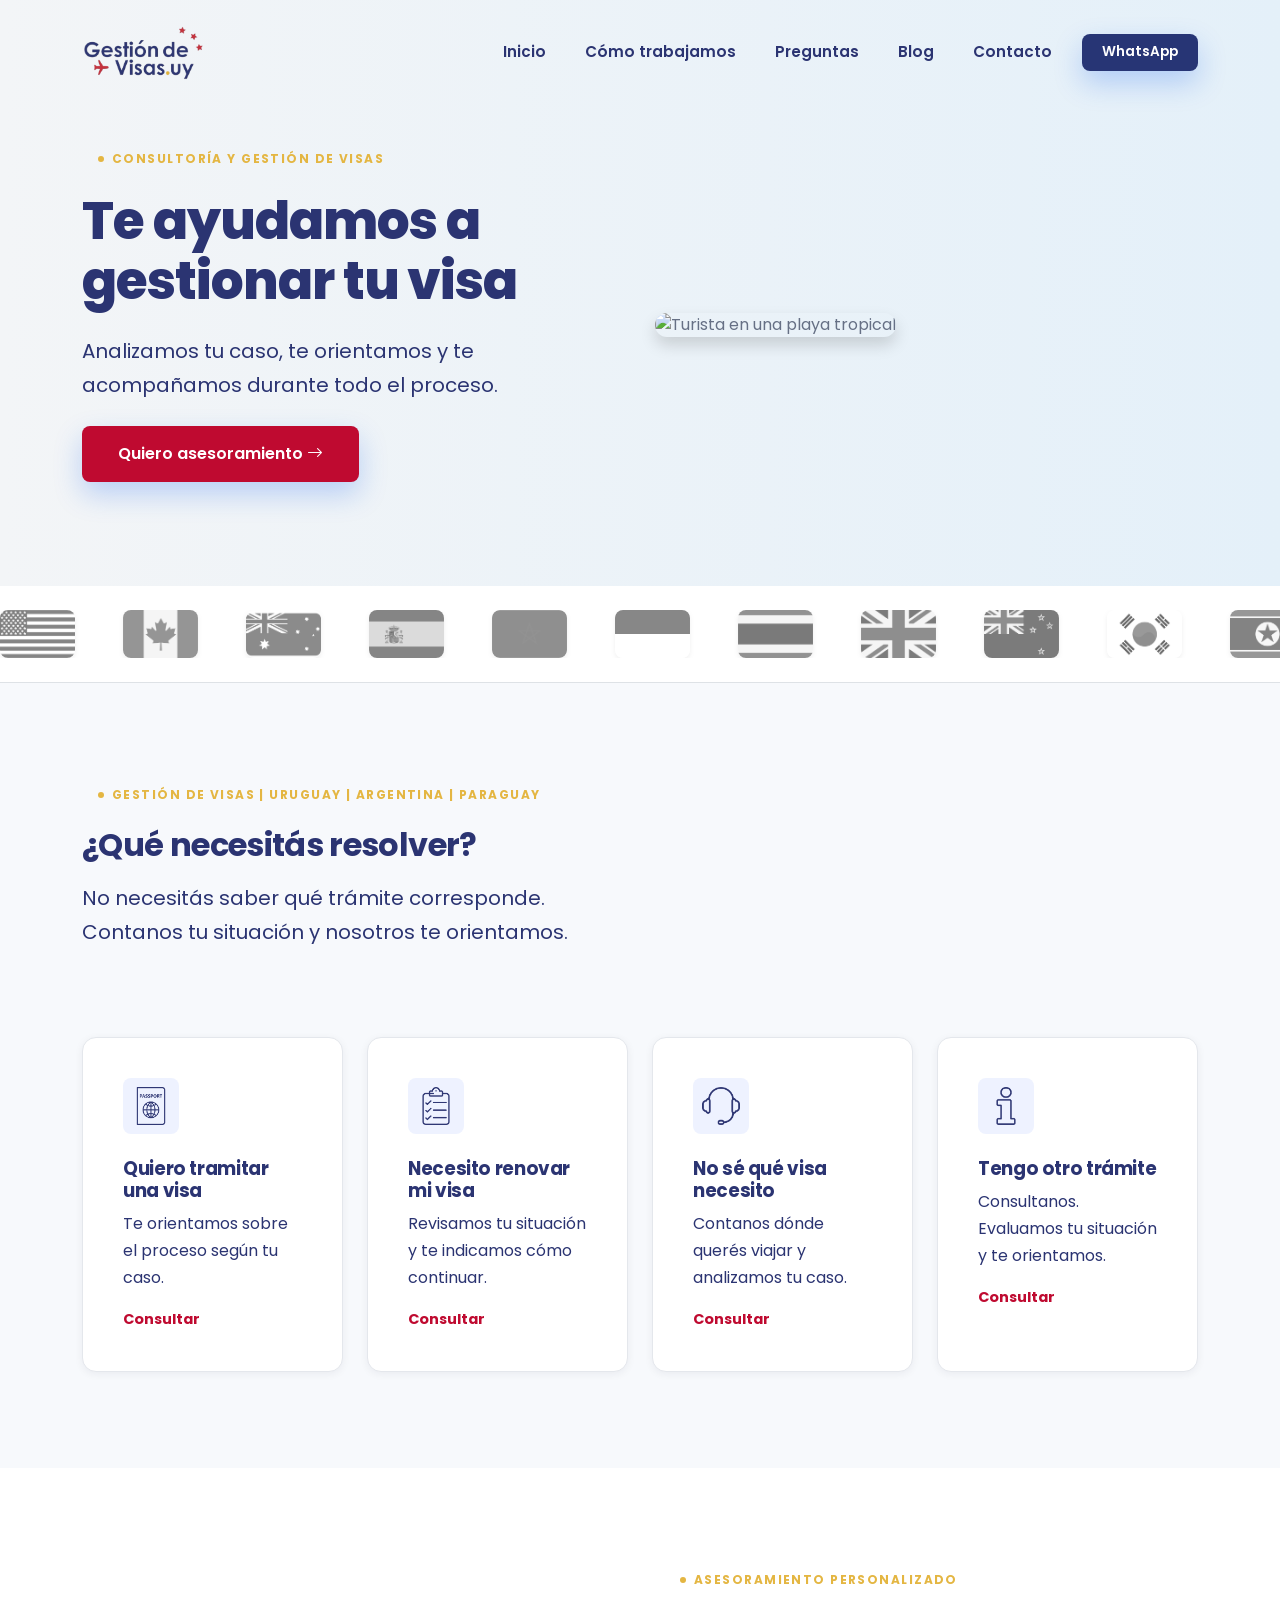
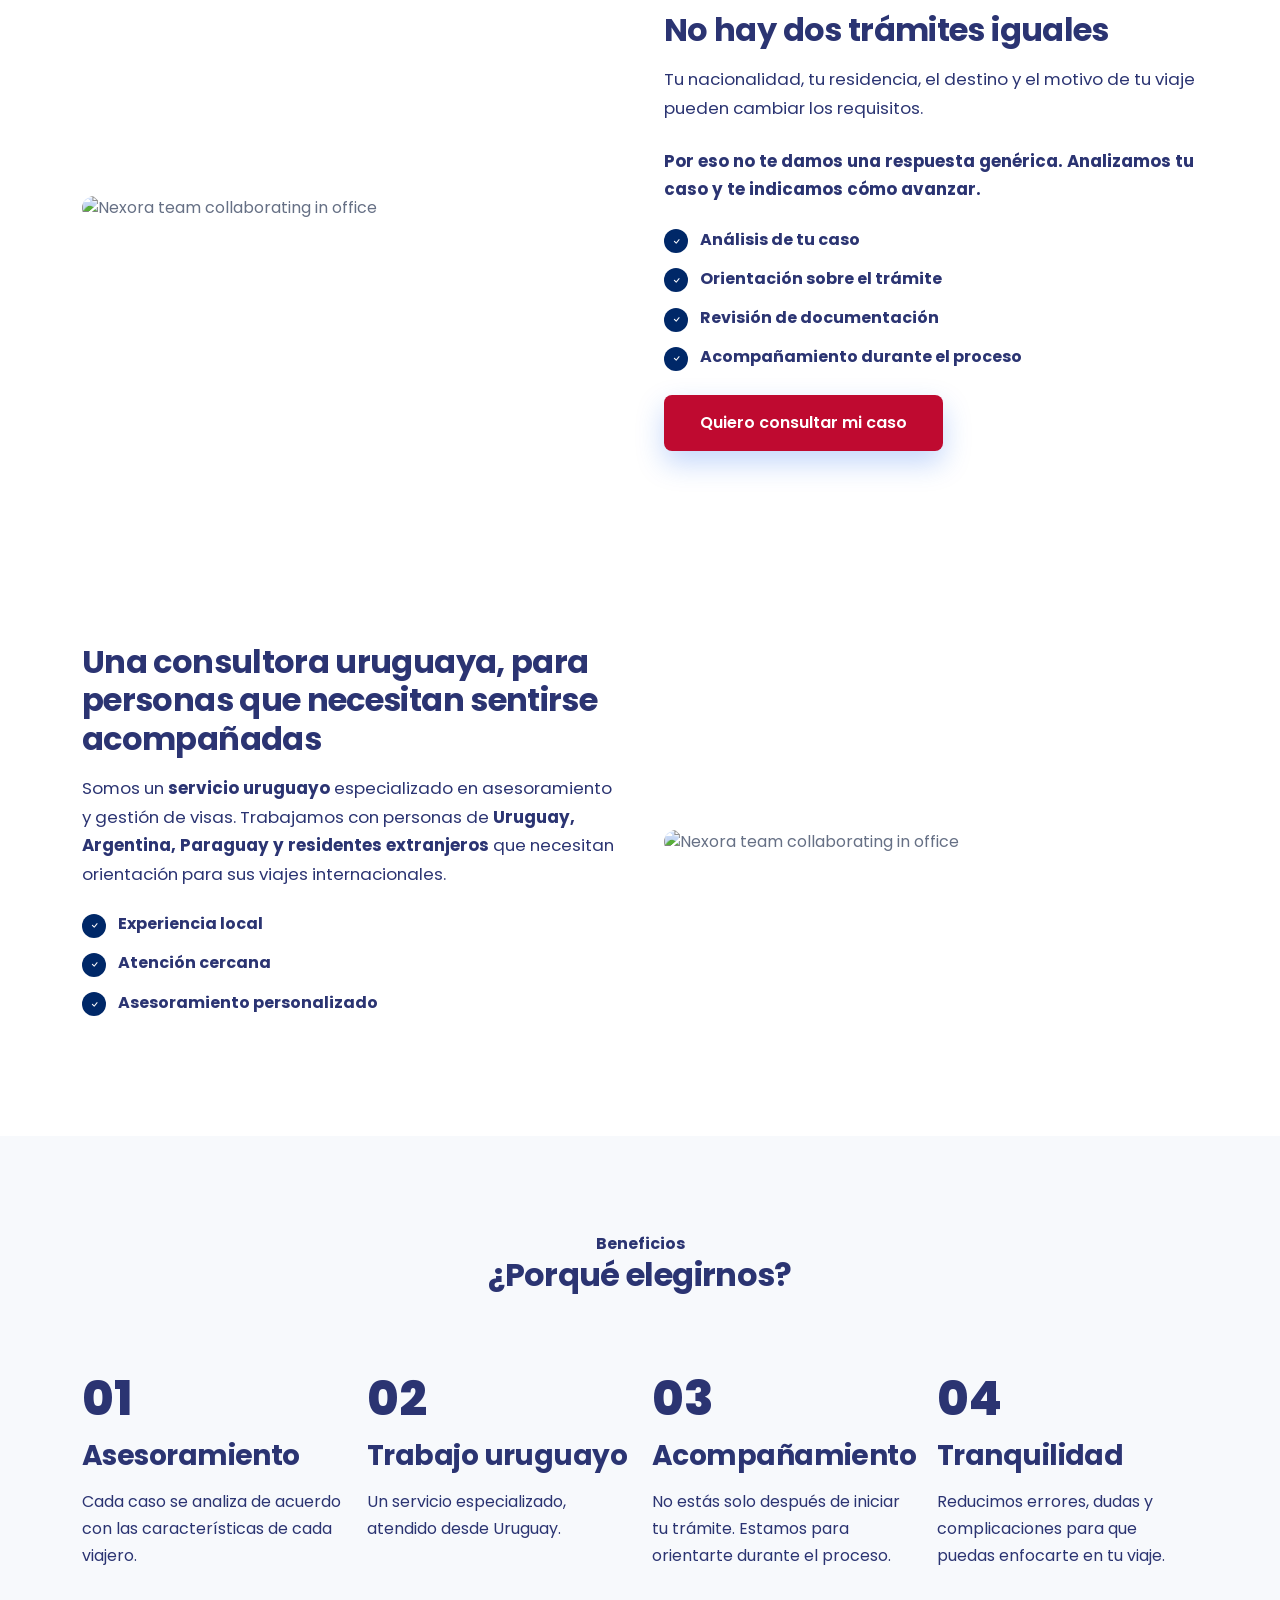
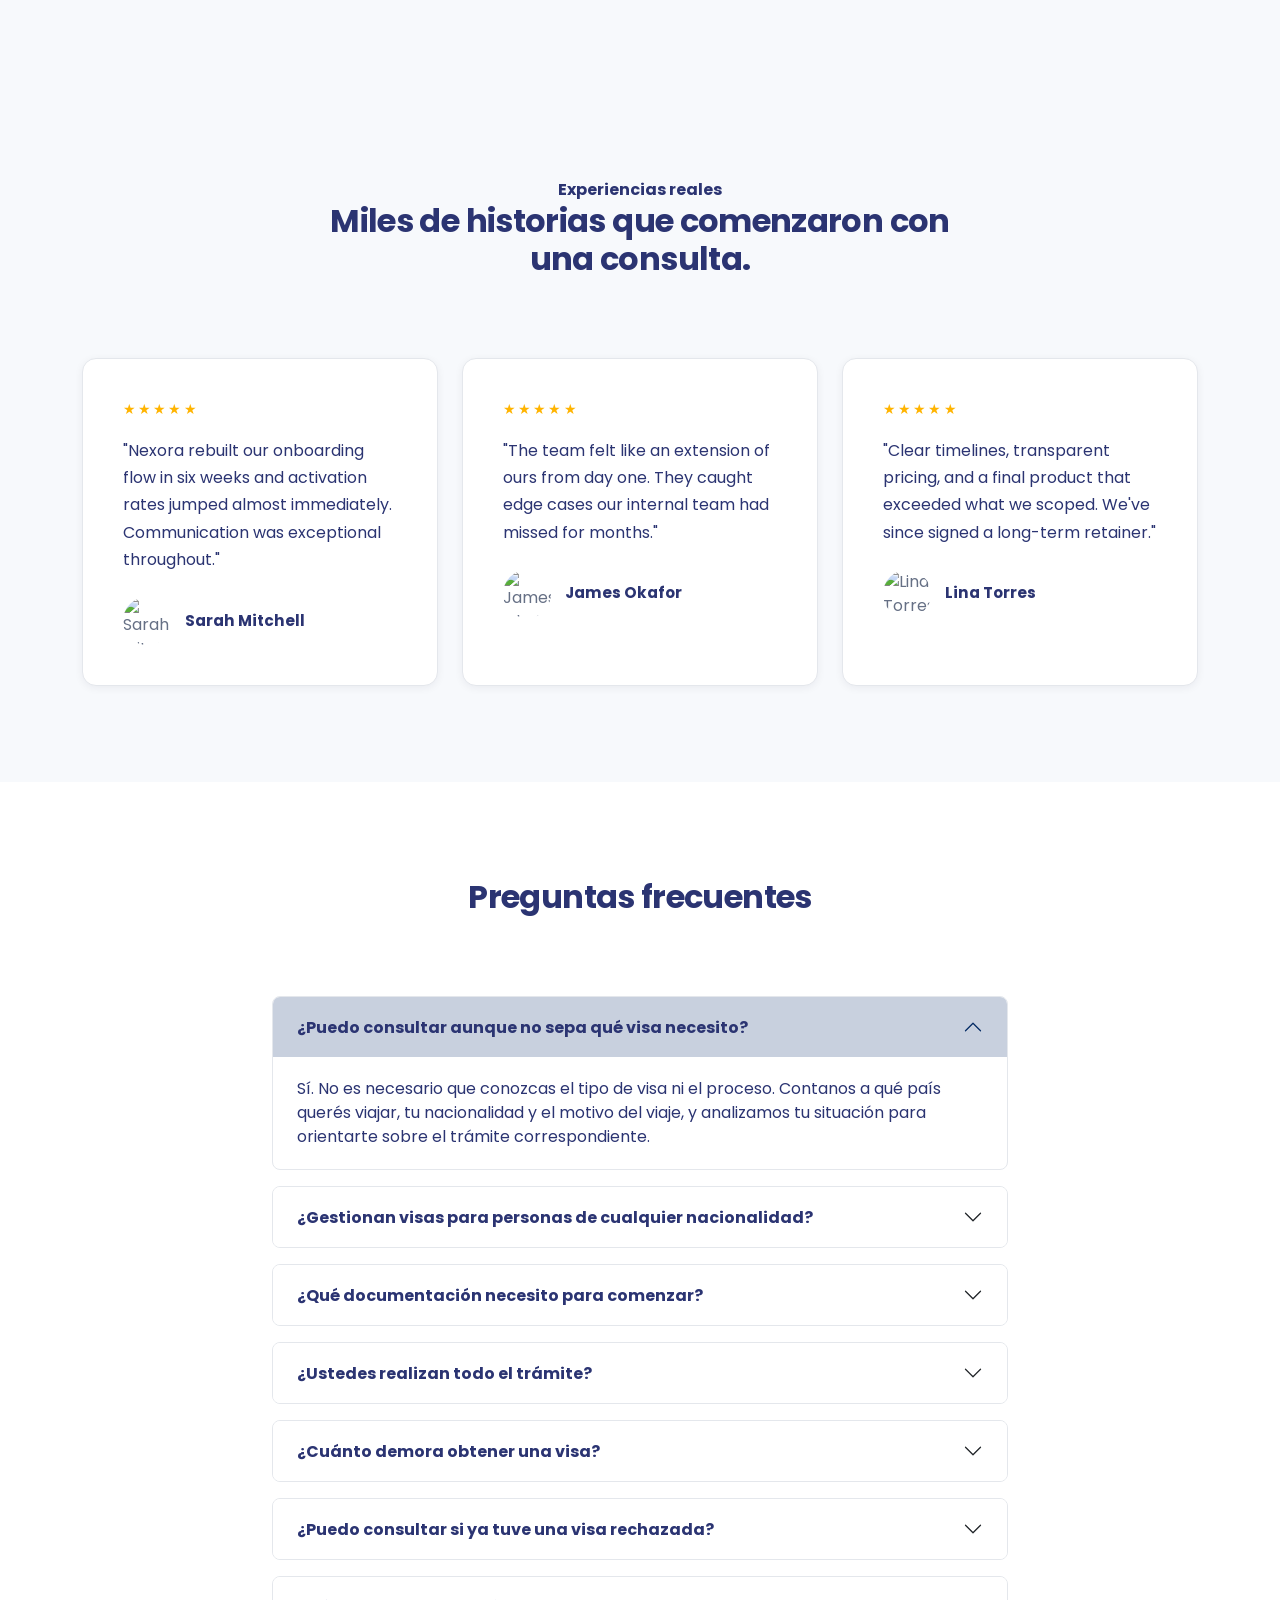
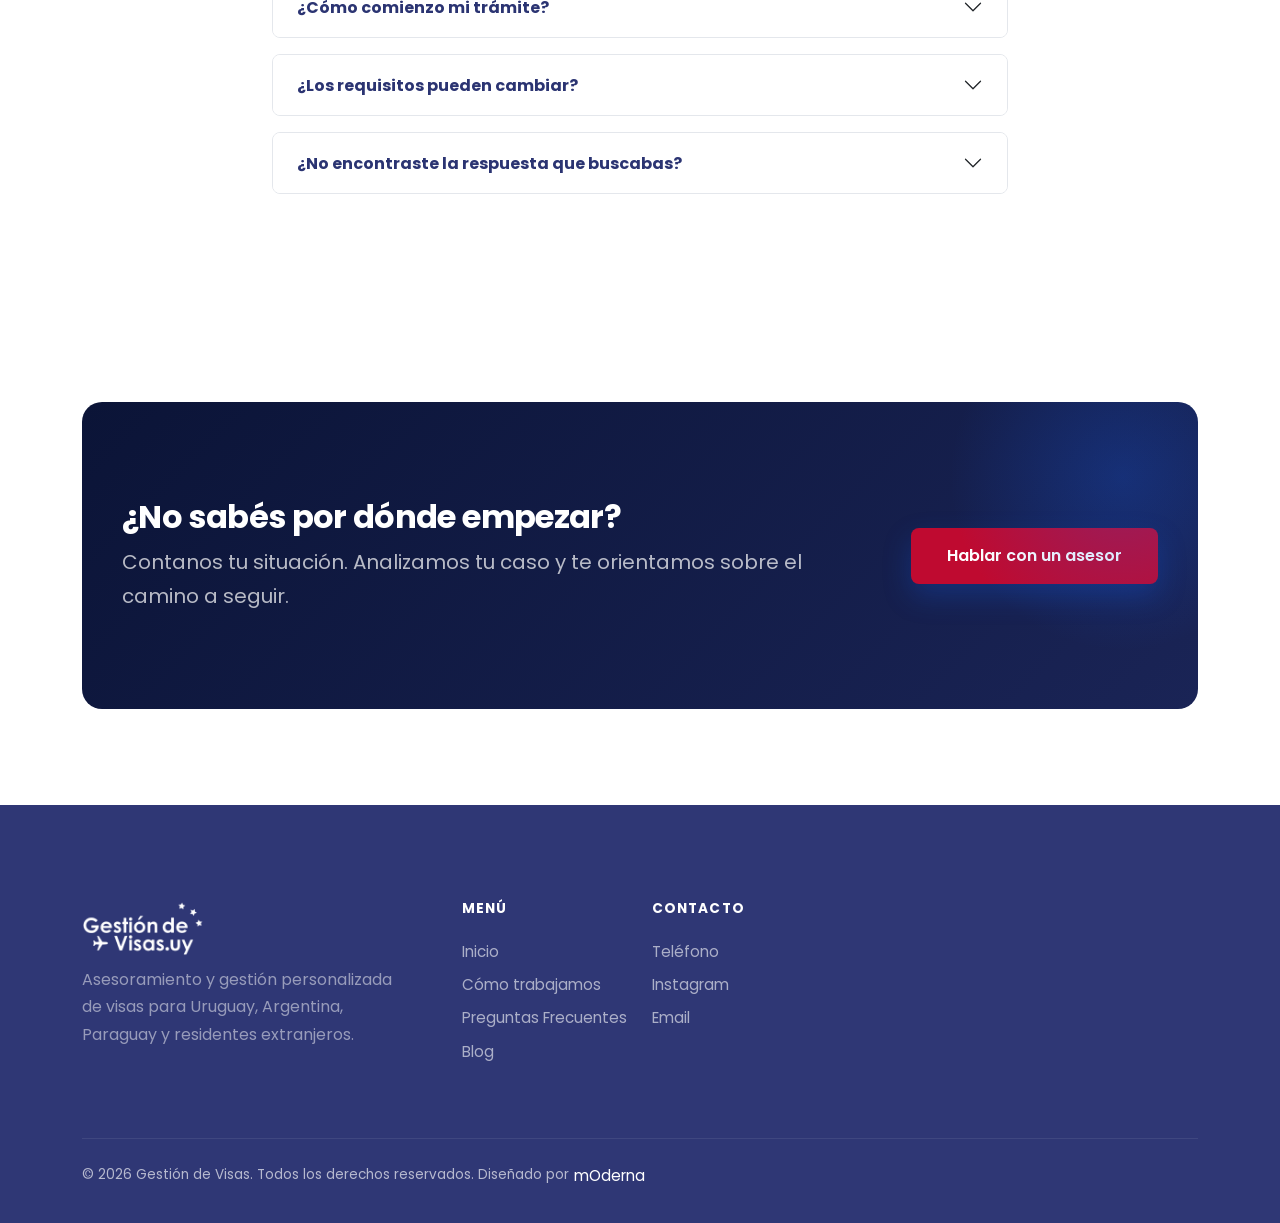
==== commit 054fec73: "commit cambios" ====
--- a/index.html
+++ b/index.html
@@ -1,15 +1,19 @@
 <!DOCTYPE html>
 <html lang="en">
+
 <head>
   <meta charset="UTF-8">
   <meta name="viewport" content="width=device-width, initial-scale=1.0">
   <title>Nexora — SaaS &amp; Digital Agency Bootstrap Theme</title>
-  <meta name="description" content="Nexora is a premium Bootstrap 5 theme for SaaS startups, digital agencies, IT companies and consulting firms. Build a high-converting marketing website fast.">
+  <meta name="description"
+    content="Nexora is a premium Bootstrap 5 theme for SaaS startups, digital agencies, IT companies and consulting firms. Build a high-converting marketing website fast.">
   <meta name="keywords" content="SaaS theme, agency template, bootstrap 5 business theme, IT company website">
   <meta property="og:title" content="Nexora — Premium SaaS & Agency Bootstrap Theme">
-  <meta property="og:description" content="A fully responsive, multi-page business and marketing theme built with Bootstrap 5.">
+  <meta property="og:description"
+    content="A fully responsive, multi-page business and marketing theme built with Bootstrap 5.">
   <meta property="og:type" content="website">
-  <link rel="icon" type="image/svg+xml" href="data:image/svg+xml,%3Csvg xmlns='http://www.w3.org/2000/svg' viewBox='0 0 100 100'%3E%3Crect width='100' height='100' rx='22' fill='%23155EEF'/%3E%3Ctext x='50' y='68' font-size='58' font-family='Arial' font-weight='800' fill='white' text-anchor='middle'%3EN%3C/text%3E%3C/svg%3E">
+  <link rel="icon" type="image/svg+xml"
+    href="data:image/svg+xml,%3Csvg xmlns='http://www.w3.org/2000/svg' viewBox='0 0 100 100'%3E%3Crect width='100' height='100' rx='22' fill='%23155EEF'/%3E%3Ctext x='50' y='68' font-size='58' font-family='Arial' font-weight='800' fill='white' text-anchor='middle'%3EN%3C/text%3E%3C/svg%3E">
 
   <!-- Google Fonts -->
   <link rel="preconnect" href="https://fonts.googleapis.com">
@@ -23,18 +27,24 @@
   <!-- Custom CSS -->
   <link href="css/custom.css" rel="stylesheet">
 </head>
+
 <body>
 
   <!-- NAVBAR -->
   <nav class="navbar navbar-expand-lg navbar-nexora fixed-top">
     <div class="container">
-      <a class="navbar-brand navbar-brand-custom" href="index.html">Nexora<span>.</span></a>
-      <button class="navbar-toggler navbar-toggler-custom" type="button" data-bs-toggle="collapse" data-bs-target="#mainNav" aria-controls="mainNav" aria-expanded="false" aria-label="Toggle navigation">
+      <a class="navbar-brand navbar-brand-custom" href="index.html">
+        <img
+          src="imagenes/logo_gestion_de_visas_uruguay_argentina_paraguay/logo_gestion_de_visas_uruguay_argentina_paraguay-removebg-preview.png"
+          alt="Gestion de Visas" class="logo-img">
+      </a>
+      <button class="navbar-toggler navbar-toggler-custom" type="button" data-bs-toggle="collapse"
+        data-bs-target="#mainNav" aria-controls="mainNav" aria-expanded="false" aria-label="Toggle navigation">
         <span class="bar"></span><span class="bar"></span><span class="bar"></span>
       </button>
       <div class="collapse navbar-collapse" id="mainNav">
         <ul class="navbar-nav ms-auto align-items-lg-center gap-1 mt-3 mt-lg-0">
-          <li class="nav-item"><a class="nav-link nav2 active"  href="index.html">Inicio</a></li>
+          <li class="nav-item"><a class="nav-link nav2 active" href="index.html">Inicio</a></li>
           <li class="nav-item"><a class="nav-link nav2" href="about.html">Cómo trabajamos</a></li>
           <li class="nav-item"><a class="nav-link nav2" href="services.html">Preguntas</a></li>
           <li class="nav-item"><a class="nav-link nav2" href="blog.html">Blog</a></li>
@@ -54,77 +64,64 @@
         <div class="col-lg-6 hero-content">
           <span class="eyebrow">Consultoría y gestión de visas</span>
           <h1 class="mb-4">Te ayudamos a gestionar tu visa</h1>
-          <p class="fs-5 mb-4" style="max-width: 540px; color: #2b3472;">Analizamos tu caso, te orientamos y te acompañamos durante todo el proceso.</p>
+          <p class="fs-5 mb-4" style="max-width: 540px; color: #2b3472;">Analizamos tu caso, te orientamos y te
+            acompañamos durante todo el proceso.</p>
           <div class="d-flex flex-wrap gap-3 mb-4 justify-content-lg-start justify-content-center">
-            <a href="contact.html" class="btn btn-red btn-lg-custom">Quiero asesoramiento<i class="bi bi-arrow-right ms-1"></i></a>
+            <a href="contact.html" class="btn btn-red btn-lg-custom">Quiero asesoramiento<i
+                class="bi bi-arrow-right ms-1"></i></a>
           </div>
         </div>
         <div class="col-lg-6">
-          <div class="hero-visual position-relative mx-auto" style="max-width: 480px;">
-            <div class="hero-mock-card">
-              <div class="d-flex justify-content-between align-items-center mb-3">
-                <div class="d-flex gap-2">
-                  <span style="width:10px;height:10px;border-radius:50%;background:#FF5F56;display:block;"></span>
-                  <span style="width:10px;height:10px;border-radius:50%;background:#FFBD2E;display:block;"></span>
-                  <span style="width:10px;height:10px;border-radius:50%;background:#27C93F;display:block;"></span>
-                </div>
-                <span class="badge-soft">Live</span>
-              </div>
-              <div class="mock-bar" style="width: 90%;"></div>
-              <div class="mock-bar" style="width: 65%;"></div>
-              <div class="row g-2 my-3">
-                <div class="col-6">
-                  <div class="p-3 rounded-3" style="background: var(--n-bg-alt);">
-                    <i class="bi bi-graph-up-arrow text-primary-custom fs-4"></i>
-                    <div class="fw-bold text-navy mt-2 font-display">+148%</div>
-                    <small class="text-slate">Conversions</small>
-                  </div>
-                </div>
-                <div class="col-6">
-                  <div class="p-3 rounded-3" style="background: #F4F0FF;">
-                    <i class="bi bi-people text-primary-custom fs-4" style="color:var(--n-secondary) !important;"></i>
-                    <div class="fw-bold text-navy mt-2 font-display">12.4k</div>
-                    <small class="text-slate">Active Users</small>
-                  </div>
-                </div>
-              </div>
-              <div class="mock-bar" style="width: 100%; height: 70px; border-radius: 10px; background: linear-gradient(90deg, var(--n-bg-alt), #F4F0FF);"></div>
-            </div>         
+          <div class="hero-visual position-relative mx-auto" style="max-width: 540px;">
+            <img
+              src="imagenes/gestion_de_visas_uruguay_para_uruguayos_argentinos_paraguayos_extranjeros_residentes_en_uruguay (1)/gestion_de_visas_uruguay_para_uruguayos_argentinos_paraguayos_extranjeros_residentes_en_uruguay.png"
+              alt="Turista en una playa tropical" class="img-fluid rounded-4 shadow"
+              style="aspect-ratio: 16 / 9; object-fit: cover;">
           </div>
         </div>
       </div>
     </div>
   </header>
 
- <!-- FLAG CLOUD -->
-<!-- FLAG CLOUD INFINITO -->
-<section class="py-4 bg-white border-bottom">
-  <div class="flag-slider">
-    
-    <!-- PRIMER GRUPO DE BANDERAS -->
-    <div class="flag-track">
-      <div class="flag-item"><img src="https://flagcdn.com/w160/us.png" alt="Estados Unidos" class="flag-img" /></div>
-      <div class="flag-item"><img src="https://flagcdn.com/w160/ca.png" alt="Canadá" class="flag-img" /></div>
-      <div class="flag-item"><img src="https://flagcdn.com/w160/au.png" alt="Australia" class="flag-img" /></div>
-      <div class="flag-item"><img src="https://flagcdn.com/w160/es.png" alt="España" class="flag-img" /></div>
-      <div class="flag-item"><img src="https://flagcdn.com/w160/ma.png" alt="Marruecos" class="flag-img" /></div>
-      <div class="flag-item"><img src="https://flagcdn.com/w160/in.png" alt="India" class="flag-img" /></div>
-      <div class="flag-item"><img src="https://flagcdn.com/w160/th.png" alt="Tailandia" class="flag-img" /></div>
-    </div>
-
-    <!-- SEGUNDO GRUPO (CLON PARA EL BUCLE INFINITO) -->
-    <div class="flag-track" aria-hidden="true">
-      <div class="flag-item"><img src="https://flagcdn.com/w160/us.png" alt="Estados Unidos" class="flag-img" /></div>
-      <div class="flag-item"><img src="https://flagcdn.com/w160/ca.png" alt="Canadá" class="flag-img" /></div>
-      <div class="flag-item"><img src="https://flagcdn.com/w160/au.png" alt="Australia" class="flag-img" /></div>
-      <div class="flag-item"><img src="https://flagcdn.com/w160/es.png" alt="España" class="flag-img" /></div>
-      <div class="flag-item"><img src="https://flagcdn.com/w160/ma.png" alt="Marruecos" class="flag-img" /></div>
-      <div class="flag-item"><img src="https://flagcdn.com/w160/in.png" alt="India" class="flag-img" /></div>
-      <div class="flag-item"><img src="https://flagcdn.com/w160/th.png" alt="Tailandia" class="flag-img" /></div>
-    </div>
-
-  </div>
-</section>
+  <!-- FLAG CLOUD -->
+  <!-- FLAG CLOUD INFINITO -->
+  <section class="py-4 bg-white border-bottom">
+    <div class="flag-slider">
+
+      <!-- PRIMER GRUPO DE BANDERAS -->
+      <div class="flag-track">
+        <div class="flag-item"><img src="imagenes/banderas_gestion_de_visas_uruguay_argentina_paraguay/estados_unidos_gestion_de_visas.png" alt="Estados Unidos" class="flag-img" /></div>
+        <div class="flag-item"><img src="imagenes/banderas_gestion_de_visas_uruguay_argentina_paraguay/canada_gestion_de_visas.png" alt="Canadá" class="flag-img" /></div>
+        <div class="flag-item"><img src="imagenes/banderas_gestion_de_visas_uruguay_argentina_paraguay/australia_gestion_de_visas.png" alt="Australia" class="flag-img" /></div>
+        <div class="flag-item"><img src="imagenes/banderas_gestion_de_visas_uruguay_argentina_paraguay/españa_gestion_de_visas.png" alt="España" class="flag-img" /></div>
+        <div class="flag-item"><img src="imagenes/banderas_gestion_de_visas_uruguay_argentina_paraguay/marruecos_gestion_de_visas.png" alt="Marruecos" class="flag-img" /></div>
+        <div class="flag-item"><img src="imagenes/banderas_gestion_de_visas_uruguay_argentina_paraguay/indonesia_gestion_de_visas.png" alt="Indonesia" class="flag-img" /></div>
+        <div class="flag-item"><img src="imagenes/banderas_gestion_de_visas_uruguay_argentina_paraguay/tailandia_gestion_de_visas.png" alt="Tailandia" class="flag-img" /></div>
+        <div class="flag-item"><img src="imagenes/banderas_gestion_de_visas_uruguay_argentina_paraguay/reino_unido_gestion_de_visas.png" alt="Reino Unido" class="flag-img" /></div>
+        <div class="flag-item"><img src="imagenes/banderas_gestion_de_visas_uruguay_argentina_paraguay/nueva_zelanda_gestion_de_visas.png" alt="Nueva Zelanda" class="flag-img" /></div>
+        <div class="flag-item"><img src="imagenes/banderas_gestion_de_visas_uruguay_argentina_paraguay/corea_del_sur_gestion_de_visas.png" alt="Corea del Sur" class="flag-img" /></div>
+        <div class="flag-item"><img src="imagenes/banderas_gestion_de_visas_uruguay_argentina_paraguay/corea_del_norte_gestion_de_visas.png" alt="Corea del Norte" class="flag-img" /></div>
+        <div class="flag-item"><img src="imagenes/banderas_gestion_de_visas_uruguay_argentina_paraguay/arabia_saudita_gestion_de_visas.png" alt="Arabia Saudita" class="flag-img" /></div>
+      </div>
+
+      <!-- SEGUNDO GRUPO (CLON PARA EL BUCLE INFINITO) -->
+      <div class="flag-track" aria-hidden="true">
+        <div class="flag-item"><img src="imagenes/banderas_gestion_de_visas_uruguay_argentina_paraguay/estados_unidos_gestion_de_visas.png" alt="Estados Unidos" class="flag-img" /></div>
+        <div class="flag-item"><img src="imagenes/banderas_gestion_de_visas_uruguay_argentina_paraguay/canada_gestion_de_visas.png" alt="Canadá" class="flag-img" /></div>
+        <div class="flag-item"><img src="imagenes/banderas_gestion_de_visas_uruguay_argentina_paraguay/australia_gestion_de_visas.png" alt="Australia" class="flag-img" /></div>
+        <div class="flag-item"><img src="imagenes/banderas_gestion_de_visas_uruguay_argentina_paraguay/españa_gestion_de_visas.png" alt="España" class="flag-img" /></div>
+        <div class="flag-item"><img src="imagenes/banderas_gestion_de_visas_uruguay_argentina_paraguay/marruecos_gestion_de_visas.png" alt="Marruecos" class="flag-img" /></div>
+        <div class="flag-item"><img src="imagenes/banderas_gestion_de_visas_uruguay_argentina_paraguay/indonesia_gestion_de_visas.png" alt="Indonesia" class="flag-img" /></div>
+        <div class="flag-item"><img src="imagenes/banderas_gestion_de_visas_uruguay_argentina_paraguay/tailandia_gestion_de_visas.png" alt="Tailandia" class="flag-img" /></div>
+        <div class="flag-item"><img src="imagenes/banderas_gestion_de_visas_uruguay_argentina_paraguay/reino_unido_gestion_de_visas.png" alt="Reino Unido" class="flag-img" /></div>
+        <div class="flag-item"><img src="imagenes/banderas_gestion_de_visas_uruguay_argentina_paraguay/nueva_zelanda_gestion_de_visas.png" alt="Nueva Zelanda" class="flag-img" /></div>
+        <div class="flag-item"><img src="imagenes/banderas_gestion_de_visas_uruguay_argentina_paraguay/corea_del_sur_gestion_de_visas.png" alt="Corea del Sur" class="flag-img" /></div>
+        <div class="flag-item"><img src="imagenes/banderas_gestion_de_visas_uruguay_argentina_paraguay/corea_del_norte_gestion_de_visas.png" alt="Corea del Norte" class="flag-img" /></div>
+        <div class="flag-item"><img src="imagenes/banderas_gestion_de_visas_uruguay_argentina_paraguay/arabia_saudita_gestion_de_visas.png" alt="Arabia Saudita" class="flag-img" /></div>
+      </div>
+
+    </div>
+  </section>
 
   <!-- SERVICES OVERVIEW -->
   <section class="section bg-soft">
@@ -133,13 +130,16 @@
         <div class="col-lg-7 reveal">
           <span class="eyebrow">Gestión de Visas | Uruguay | Argentina | Paraguay </span>
           <h2 class="section-title">¿Qué necesitás resolver?</h2>
-          <p class="fs-5 mb-4" style="max-width: 540px; color: #2b3472;">No necesitás saber qué trámite corresponde. Contanos tu situación y nosotros te orientamos.</p>
+          <p class="fs-5 mb-4" style="max-width: 540px; color: #2b3472;">No necesitás saber qué trámite corresponde.
+            Contanos tu situación y nosotros te orientamos.</p>
         </div>
       </div>
       <div class="row g-4">
         <div class="col-md-6 col-lg-3 reveal">
           <div class="card-premium">
-            <div class="icon-box icon-box-primary mb-4"><i class="bi bi-bar-chart-line"></i></div>
+            <div class="icon-box icon-box-primary mb-4">
+              <img src="imagenes/iconos_gestion_de_visas_uruguay_argentina_paraguay/iconos_gestion_de_visas_uruguay_argentina_paraguay.png" alt="Estadísticas" class="icon-img">
+            </div>
             <h3 class="card-title">Quiero tramitar una visa</h3>
             <p class="mb-3" style="color: #2b3472;">Te orientamos sobre el proceso según tu caso.</p>
             <a href="service-details.html" class="card-link-arrow">Consultar</a>
@@ -147,7 +147,9 @@
         </div>
         <div class="col-md-6 col-lg-3 reveal">
           <div class="card-premium">
-            <div class="icon-box icon-box-secondary mb-4"><i class="bi bi-palette"></i></div>
+            <div class="icon-box icon-box-primary mb-4">
+              <img src="imagenes/iconos_gestion_de_visas_uruguay_argentina_paraguay/iconos_gestion_de_visas_uruguay_argentina_paraguay (2).png" alt="Estadísticas" class="icon-img">
+            </div>
             <h3 class="card-title">Necesito renovar mi visa</h3>
             <p class="mb-3" style="color: #2b3472;">Revisamos tu situación y te indicamos cómo continuar.</p>
             <a href="service-details.html" class="card-link-arrow">Consultar</a>
@@ -155,7 +157,9 @@
         </div>
         <div class="col-md-6 col-lg-3 reveal">
           <div class="card-premium">
-            <div class="icon-box icon-box-success mb-4"><i class="bi bi-code-slash"></i></div>
+           <div class="icon-box icon-box-primary mb-4">
+              <img src="imagenes/iconos_gestion_de_visas_uruguay_argentina_paraguay/iconos_gestion_de_visas_uruguay_argentina_paraguay (3).png" alt="Estadísticas" class="icon-img">
+            </div>
             <h3 class="card-title">No sé qué visa necesito</h3>
             <p class="mb-3" style="color: #2b3472;">Contanos dónde querés viajar y analizamos tu caso.</p>
             <a href="service-details.html" class="card-link-arrow">Consultar</a>
@@ -163,13 +167,15 @@
         </div>
         <div class="col-md-6 col-lg-3 reveal">
           <div class="card-premium">
-            <div class="icon-box icon-box-success mb-4"><i class="bi bi-code-slash"></i></div>
+           <div class="icon-box icon-box-primary mb-4">
+              <img src="imagenes/iconos_gestion_de_visas_uruguay_argentina_paraguay/iconos_gestion_de_visas_uruguay_argentina_paraguay (4).png" alt="Estadísticas" class="icon-img">
+            </div>
             <h3 class="card-title">Tengo otro trámite</h3>
             <p class="mb-3" style="color: #2b3472;">Consultanos. Evaluamos tu situación y te orientamos.</p>
             <a href="service-details.html" class="card-link-arrow">Consultar</a>
           </div>
         </div>
-        
+
       </div>
     </div>
   </section>
@@ -180,19 +186,31 @@
       <div class="row align-items-center g-5">
         <div class="col-lg-6 reveal">
           <div class="position-relative">
-            <img src="https://images.unsplash.com/photo-1522202176988-66273c2fd55f?w=700&h=560&fit=crop" class="rounded-img w-100" alt="Nexora team collaborating in office" style="aspect-ratio: 5/4; object-fit:cover;">
+            <img src="imagenes/gestion_de_visas_uruguay_para_uruguayos_argentinos_paraguayos_extranjeros_residentes_en_uruguay (1)/gestion_de_visas_uruguay_para_uruguayos_argentinos_paraguayos_extranjeros_residentes_en_uruguay (2).png"
+              class="rounded-img w-100" alt="Nexora team collaborating in office"
+              style="aspect-ratio: 5/4; object-fit:cover;">
           </div>
         </div>
         <div class="col-lg-6 reveal">
           <span class="eyebrow">Asesoramiento personalizado</span>
           <h2 class="section-title">No hay dos trámites iguales</h2>
-          <p class="section-subtitle mb-4" style="color: #2b3472;">Tu nacionalidad, tu residencia, el destino y el motivo de tu viaje pueden cambiar los requisitos.</p>
-          <p class="section-subtitle mb-4" style="color: #2b3472;"><strong>Por eso no te damos una respuesta genérica. Analizamos tu caso y te indicamos cómo avanzar.</strong></p>
+          <p class="section-subtitle mb-4" style="color: #2b3472;">Tu nacionalidad, tu residencia, el destino y el
+            motivo de tu viaje pueden cambiar los requisitos.</p>
+          <p class="section-subtitle mb-4" style="color: #2b3472;"><strong>Por eso no te damos una respuesta genérica.
+              Analizamos tu caso y te indicamos cómo avanzar.</strong></p>
           <ul class="list-check mb-4">
-            <li><i class="bi bi-check"></i><div><strong class="text-navy">Análisis de tu caso</strong></div></li>
-            <li><i class="bi bi-check"></i><div><strong class="text-navy">Orientación sobre el trámite</strong></div></li>
-            <li><i class="bi bi-check"></i><div><strong class="text-navy">Revisión de documentación</strong></div></li>
-            <li><i class="bi bi-check"></i><div><strong class="text-navy">Acompañamiento durante el proceso</strong></div></li>
+            <li><i class="bi bi-check"></i>
+              <div><strong class="text-navy">Análisis de tu caso</strong></div>
+            </li>
+            <li><i class="bi bi-check"></i>
+              <div><strong class="text-navy">Orientación sobre el trámite</strong></div>
+            </li>
+            <li><i class="bi bi-check"></i>
+              <div><strong class="text-navy">Revisión de documentación</strong></div>
+            </li>
+            <li><i class="bi bi-check"></i>
+              <div><strong class="text-navy">Acompañamiento durante el proceso</strong></div>
+            </li>
           </ul>
           <a href="about.html" class="btn btn-red btn-lg-custom">Quiero consultar mi caso</a>
         </div>
@@ -201,30 +219,41 @@
   </section>
 
   <!-- ABOUT / WHY US -->
-<section class="section">
-  <div class="container">
-    <div class="row align-items-center g-5">
-      
-      <!-- COLUMNA DE TEXTO (Ahora a la izquierda en desktop) -->
-      <div class="col-lg-6 order-lg-1 reveal">
-        <h2 class="section-title">Una consultora uruguaya, para personas que necesitan sentirse acompañadas</h2>
-        <p class="section-subtitle mb-4" style="color: #2b3472;">Somos un <strong>servicio uruguayo</strong> especializado en asesoramiento y gestión de visas. Trabajamos con personas de <strong>Uruguay, Argentina, Paraguay y residentes extranjeros</strong> que necesitan orientación para sus viajes internacionales.</p>        <ul class="list-check mb-4">
-          <li><i class="bi bi-check"></i><div><strong class="text-navy">Experiencia local</strong></div></li>
-          <li><i class="bi bi-check"></i><div><strong class="text-navy">Atención cercana</strong></div></li>
-          <li><i class="bi bi-check"></i><div><strong class="text-navy">Asesoramiento personalizado</strong></div></li>
-        </ul>
-      </div>
-
-      <!-- COLUMNA DE IMAGEN (Ahora a la derecha en desktop) -->
-      <div class="col-lg-6 order-lg-2 reveal">
-        <div class="position-relative">
-          <img src="https://images.unsplash.com/photo-1522202176988-66273c2fd55f?w=700&h=560&fit=crop" class="rounded-img w-100" alt="Nexora team collaborating in office" style="aspect-ratio: 5/4; object-fit:cover;">
-        </div>
-      </div>
-
-    </div>
-  </div>
-</section>
+  <section class="section">
+    <div class="container">
+      <div class="row align-items-center g-5">
+
+        <!-- COLUMNA DE TEXTO (Ahora a la izquierda en desktop) -->
+        <div class="col-lg-6 order-lg-1 reveal">
+          <h2 class="section-title">Una consultora uruguaya, para personas que necesitan sentirse acompañadas</h2>
+          <p class="section-subtitle mb-4" style="color: #2b3472;">Somos un <strong>servicio uruguayo</strong>
+            especializado en asesoramiento y gestión de visas. Trabajamos con personas de <strong>Uruguay, Argentina,
+              Paraguay y residentes extranjeros</strong> que necesitan orientación para sus viajes internacionales.</p>
+          <ul class="list-check mb-4">
+            <li><i class="bi bi-check"></i>
+              <div><strong class="text-navy">Experiencia local</strong></div>
+            </li>
+            <li><i class="bi bi-check"></i>
+              <div><strong class="text-navy">Atención cercana</strong></div>
+            </li>
+            <li><i class="bi bi-check"></i>
+              <div><strong class="text-navy">Asesoramiento personalizado</strong></div>
+            </li>
+          </ul>
+        </div>
+
+        <!-- COLUMNA DE IMAGEN (Ahora a la derecha en desktop) -->
+        <div class="col-lg-6 order-lg-2 reveal">
+          <div class="position-relative">
+            <img src="imagenes/gestion_de_visas_uruguay_para_uruguayos_argentinos_paraguayos_extranjeros_residentes_en_uruguay (1)/gestion_de_visas_uruguay_para_uruguayos_argentinos_paraguayos_extranjeros_residentes_en_uruguay (3).png"
+              class="rounded-img w-100" alt="Nexora team collaborating in office"
+              style="aspect-ratio: 5/4; object-fit:cover;">
+          </div>
+        </div>
+
+      </div>
+    </div>
+  </section>
 
   <!-- PROCESS -->
   <section class="section bg-soft">
@@ -240,7 +269,8 @@
           <div class="process-step">
             <span class="process-number">01</span>
             <h3 class="card-title" style="color: #2b3472;">Asesoramiento</h3>
-            <p class="pt-3" style="color: #2b3472;">Cada caso se analiza de acuerdo con las características de cada viajero.</p>
+            <p class="pt-3" style="color: #2b3472;">Cada caso se analiza de acuerdo con las características de cada
+              viajero.</p>
           </div>
         </div>
         <div class="col-md-6 col-lg-3 reveal">
@@ -254,14 +284,16 @@
           <div class="process-step">
             <span class="process-number">03</span>
             <h3 class="card-title" style="color: #2b3472;">Acompañamiento</h3>
-            <p class="pt-3" style="color: #2b3472;">No estás solo después de iniciar tu trámite. Estamos para orientarte durante el proceso.</p>
+            <p class="pt-3" style="color: #2b3472;">No estás solo después de iniciar tu trámite. Estamos para orientarte
+              durante el proceso.</p>
           </div>
         </div>
         <div class="col-md-6 col-lg-3 reveal">
           <div class="process-step">
             <span class="process-number">04</span>
             <h3 class="card-title" style="color: #2b3472;">Tranquilidad</h3>
-            <p class="pt-3" style="color: #2b3472;">Reducimos errores, dudas y complicaciones para que puedas enfocarte en tu viaje.</p>
+            <p class="pt-3" style="color: #2b3472;">Reducimos errores, dudas y complicaciones para que puedas enfocarte
+              en tu viaje.</p>
           </div>
         </div>
       </div>
@@ -281,11 +313,12 @@
         <div class="col-md-6 col-lg-4 reveal">
           <div class="testimonial-card">
             <div class="stars">★★★★★</div>
-            <p style="color: #2b3472;">"Nexora rebuilt our onboarding flow in six weeks and activation rates jumped almost immediately. Communication was exceptional throughout."</p>
+            <p style="color: #2b3472;">"Nexora rebuilt our onboarding flow in six weeks and activation rates jumped
+              almost immediately. Communication was exceptional throughout."</p>
             <div class="testimonial-author">
               <img src="https://i.pravatar.cc/100?img=33" alt="Sarah Mitchell">
               <div>
-                <div class="name" style="color: #2b3472;">Sarah Mitchell</div>               
+                <div class="name" style="color: #2b3472;">Sarah Mitchell</div>
               </div>
             </div>
           </div>
@@ -293,7 +326,8 @@
         <div class="col-md-6 col-lg-4 reveal">
           <div class="testimonial-card">
             <div class="stars">★★★★★</div>
-            <p style="color: #2b3472;">"The team felt like an extension of ours from day one. They caught edge cases our internal team had missed for months."</p>
+            <p style="color: #2b3472;">"The team felt like an extension of ours from day one. They caught edge cases our
+              internal team had missed for months."</p>
             <div class="testimonial-author">
               <img src="https://i.pravatar.cc/100?img=51" alt="James Okafor">
               <div>
@@ -305,7 +339,8 @@
         <div class="col-md-6 col-lg-4 reveal">
           <div class="testimonial-card">
             <div class="stars">★★★★★</div>
-            <p style="color: #2b3472;">"Clear timelines, transparent pricing, and a final product that exceeded what we scoped. We've since signed a long-term retainer."</p>
+            <p style="color: #2b3472;">"Clear timelines, transparent pricing, and a final product that exceeded what we
+              scoped. We've since signed a long-term retainer."</p>
             <div class="testimonial-author">
               <img src="https://i.pravatar.cc/100?img=14" alt="Lina Torres">
               <div>
@@ -318,7 +353,7 @@
     </div>
   </section>
 
-   <!-- FAQ -->
+  <!-- FAQ -->
   <section class="section">
     <div class="container">
       <div class="row section-header justify-content-center text-center">
@@ -331,74 +366,99 @@
           <div class="accordion accordion-custom" id="servicesFaq">
             <div class="accordion-item">
               <h2 class="accordion-header">
-                <button class="accordion-button" type="button" data-bs-toggle="collapse" data-bs-target="#faq1">¿Puedo consultar aunque no sepa qué visa necesito?</button>
+                <button class="accordion-button" type="button" data-bs-toggle="collapse" data-bs-target="#faq1">¿Puedo
+                  consultar aunque no sepa qué visa necesito?</button>
               </h2>
               <div id="faq1" class="accordion-collapse collapse show" data-bs-parent="#servicesFaq">
-                <div class="accordion-body" style="color: #2b3472;">Sí. No es necesario que conozcas el tipo de visa ni el proceso. Contanos a qué país querés viajar, tu nacionalidad y el motivo del viaje, y analizamos tu situación para orientarte sobre el trámite correspondiente.</div>
-              </div>
-            </div>
-            <div class="accordion-item">
-              <h2 class="accordion-header">
-                <button class="accordion-button collapsed" type="button" data-bs-toggle="collapse" data-bs-target="#faq2">¿Gestionan visas para personas de cualquier nacionalidad?</button>
+                <div class="accordion-body" style="color: #2b3472;">Sí. No es necesario que conozcas el tipo de visa ni
+                  el proceso. Contanos a qué país querés viajar, tu nacionalidad y el motivo del viaje, y analizamos tu
+                  situación para orientarte sobre el trámite correspondiente.</div>
+              </div>
+            </div>
+            <div class="accordion-item">
+              <h2 class="accordion-header">
+                <button class="accordion-button collapsed" type="button" data-bs-toggle="collapse"
+                  data-bs-target="#faq2">¿Gestionan visas para personas de cualquier nacionalidad?</button>
               </h2>
               <div id="faq2" class="accordion-collapse collapse" data-bs-parent="#servicesFaq">
-                <div class="accordion-body" style="color: #2b3472;">Trabajamos con ciudadanos de Uruguay, Argentina y Paraguay, además de extranjeros residentes en Uruguay. Los requisitos pueden variar según cada situación, por eso analizamos cada caso de forma personalizada.</div>
-              </div>
-            </div>
-            <div class="accordion-item">
-              <h2 class="accordion-header">
-                <button class="accordion-button collapsed" type="button" data-bs-toggle="collapse" data-bs-target="#faq3">¿Qué documentación necesito para comenzar?</button>
+                <div class="accordion-body" style="color: #2b3472;">Trabajamos con ciudadanos de Uruguay, Argentina y
+                  Paraguay, además de extranjeros residentes en Uruguay. Los requisitos pueden variar según cada
+                  situación, por eso analizamos cada caso de forma personalizada.</div>
+              </div>
+            </div>
+            <div class="accordion-item">
+              <h2 class="accordion-header">
+                <button class="accordion-button collapsed" type="button" data-bs-toggle="collapse"
+                  data-bs-target="#faq3">¿Qué documentación necesito para comenzar?</button>
               </h2>
               <div id="faq3" class="accordion-collapse collapse" data-bs-parent="#servicesFaq">
-                <div class="accordion-body" style="color: #2b3472;">No necesitás reunir toda la documentación antes de consultarnos. Primero analizamos tu caso y te indicamos qué documentación corresponde presentar y cómo avanzar.</div>
-              </div>
-            </div>
-            <div class="accordion-item">
-              <h2 class="accordion-header">
-                <button class="accordion-button collapsed" type="button" data-bs-toggle="collapse" data-bs-target="#faq4">¿Ustedes realizan todo el trámite?</button>
+                <div class="accordion-body" style="color: #2b3472;">No necesitás reunir toda la documentación antes de
+                  consultarnos. Primero analizamos tu caso y te indicamos qué documentación corresponde presentar y cómo
+                  avanzar.</div>
+              </div>
+            </div>
+            <div class="accordion-item">
+              <h2 class="accordion-header">
+                <button class="accordion-button collapsed" type="button" data-bs-toggle="collapse"
+                  data-bs-target="#faq4">¿Ustedes realizan todo el trámite?</button>
               </h2>
               <div id="faq4" class="accordion-collapse collapse" data-bs-parent="#servicesFaq">
-                <div class="accordion-body" style="color: #2b3472;">Te acompañamos durante todo el proceso de gestión. Nos encargamos de orientarte, revisar la documentación y ayudarte con las distintas etapas del trámite, según el tipo de visa que necesites.</div>
-              </div>
-            </div>
-            <div class="accordion-item">
-              <h2 class="accordion-header">
-                <button class="accordion-button collapsed" type="button" data-bs-toggle="collapse" data-bs-target="#faq4">¿Cuánto demora obtener una visa?</button>
+                <div class="accordion-body" style="color: #2b3472;">Te acompañamos durante todo el proceso de gestión.
+                  Nos encargamos de orientarte, revisar la documentación y ayudarte con las distintas etapas del
+                  trámite, según el tipo de visa que necesites.</div>
+              </div>
+            </div>
+            <div class="accordion-item">
+              <h2 class="accordion-header">
+                <button class="accordion-button collapsed" type="button" data-bs-toggle="collapse"
+                  data-bs-target="#faq4">¿Cuánto demora obtener una visa?</button>
               </h2>
               <div id="faq4" class="accordion-collapse collapse" data-bs-parent="#servicesFaq">
-                <div class="accordion-body" style="color: #2b3472;">Los tiempos dependen del país, el tipo de visa y la situación de cada solicitante. Al analizar tu caso podremos orientarte sobre los plazos y las etapas del proceso.</div>
-              </div>
-            </div>
-            <div class="accordion-item">
-              <h2 class="accordion-header">
-                <button class="accordion-button collapsed" type="button" data-bs-toggle="collapse" data-bs-target="#faq4">¿Puedo consultar si ya tuve una visa rechazada?</button>
+                <div class="accordion-body" style="color: #2b3472;">Los tiempos dependen del país, el tipo de visa y la
+                  situación de cada solicitante. Al analizar tu caso podremos orientarte sobre los plazos y las etapas
+                  del proceso.</div>
+              </div>
+            </div>
+            <div class="accordion-item">
+              <h2 class="accordion-header">
+                <button class="accordion-button collapsed" type="button" data-bs-toggle="collapse"
+                  data-bs-target="#faq4">¿Puedo consultar si ya tuve una visa rechazada?</button>
               </h2>
               <div id="faq4" class="accordion-collapse collapse" data-bs-parent="#servicesFaq">
-                <div class="accordion-body" style="color: #2b3472;">Sí. Podemos analizar tu situación y orientarte sobre las opciones disponibles para tu caso.</div>
-              </div>
-            </div>
-            <div class="accordion-item">
-              <h2 class="accordion-header">
-                <button class="accordion-button collapsed" type="button" data-bs-toggle="collapse" data-bs-target="#faq4">¿Cómo comienzo mi trámite?</button>
+                <div class="accordion-body" style="color: #2b3472;">Sí. Podemos analizar tu situación y orientarte sobre
+                  las opciones disponibles para tu caso.</div>
+              </div>
+            </div>
+            <div class="accordion-item">
+              <h2 class="accordion-header">
+                <button class="accordion-button collapsed" type="button" data-bs-toggle="collapse"
+                  data-bs-target="#faq4">¿Cómo comienzo mi trámite?</button>
               </h2>
               <div id="faq4" class="accordion-collapse collapse" data-bs-parent="#servicesFaq">
-                <div class="accordion-body" style="color: #2b3472;">Es muy simple: contactanos. Contanos a qué país querés viajar, tu nacionalidad y, si corresponde, tu lugar de residencia. A partir de esa información analizaremos tu caso y te indicaremos cómo continuar.</div>
-              </div>
-            </div>
-            <div class="accordion-item">
-              <h2 class="accordion-header">
-                <button class="accordion-button collapsed" type="button" data-bs-toggle="collapse" data-bs-target="#faq4">¿Los requisitos pueden cambiar?</button>
+                <div class="accordion-body" style="color: #2b3472;">Es muy simple: contactanos. Contanos a qué país
+                  querés viajar, tu nacionalidad y, si corresponde, tu lugar de residencia. A partir de esa información
+                  analizaremos tu caso y te indicaremos cómo continuar.</div>
+              </div>
+            </div>
+            <div class="accordion-item">
+              <h2 class="accordion-header">
+                <button class="accordion-button collapsed" type="button" data-bs-toggle="collapse"
+                  data-bs-target="#faq4">¿Los requisitos pueden cambiar?</button>
               </h2>
               <div id="faq4" class="accordion-collapse collapse" data-bs-parent="#servicesFaq">
-                <div class="accordion-body" style="color: #2b3472;">Sí. Los requisitos y procedimientos pueden modificarse según el país y el tipo de trámite. Por eso analizamos la información correspondiente a tu situación antes de indicarte cómo avanzar.</div>
-              </div>
-            </div>
-            <div class="accordion-item">
-              <h2 class="accordion-header">
-                <button class="accordion-button collapsed" type="button" data-bs-toggle="collapse" data-bs-target="#faq4">¿No encontraste la respuesta que buscabas?</button>
+                <div class="accordion-body" style="color: #2b3472;">Sí. Los requisitos y procedimientos pueden
+                  modificarse según el país y el tipo de trámite. Por eso analizamos la información correspondiente a tu
+                  situación antes de indicarte cómo avanzar.</div>
+              </div>
+            </div>
+            <div class="accordion-item">
+              <h2 class="accordion-header">
+                <button class="accordion-button collapsed" type="button" data-bs-toggle="collapse"
+                  data-bs-target="#faq4">¿No encontraste la respuesta que buscabas?</button>
               </h2>
               <div id="faq4" class="accordion-collapse collapse" data-bs-parent="#servicesFaq">
-                <div class="accordion-body" style="color: #2b3472;">No te preocupes. Contanos tu caso y te orientamos.</div>
+                <div class="accordion-body" style="color: #2b3472;">No te preocupes. Contanos tu caso y te orientamos.
+                </div>
               </div>
             </div>
           </div>
@@ -417,7 +477,7 @@
             <p class="mb-0 fs-5">Contanos tu situación. Analizamos tu caso y te orientamos sobre el camino a seguir.</p>
           </div>
           <div class="col-lg-4 text-lg-end mt-4 mt-lg-0">
-            <a href="contact.html" class="btn btn-primary btn-lg-custom">Hablar con un asesor</a>
+            <a href="contact.html" class="btn btn-red btn-lg-custom">Hablar con un asesor</a>
           </div>
         </div>
       </div>
@@ -429,12 +489,14 @@
     <div class="container">
       <div class="row gy-4">
         <div class="col-lg-4 col-md-6">
-        
-          <a class="navbar-brand-custom d-inline-block mb-3" href="index.html" style="color:#fff !important;">Nexora<span style="color:var(--n-primary)">.</span></a>
-          <p class="text-white-50 mb-4" style="max-width:320px;">Asesoramiento y gestión personalizada de visas para Uruguay, Argentina, Paraguay y residentes extranjeros.</p>
-          <div class="d-flex gap-2">
-            <a href="#" class="social-icon"><i class="bi bi-instagram"></i></a>
-          </div>
+
+          <a class="navbar-brand navbar-brand-custom" href="index.html">
+        <img
+          src="imagenes/logo_gestion_de_visas_uruguay_argentina_paraguay/logo_gestion_de_visas_uruguay_argentina_paraguay (2).png"
+          alt="Gestion de Visas" class="logo-img">
+      </a>
+          <p class="text-white-50 mb-4" style="max-width:320px;">Asesoramiento y gestión personalizada de visas para
+            Uruguay, Argentina, Paraguay y residentes extranjeros.</p>
         </div>
         <div class="col-lg-2 col-md-6 col-6">
           <h6>Menú</h6>
@@ -449,10 +511,12 @@
           <a href="service-details.html">Instagram</a>
           <a href="service-details.html">Email</a>
         </div>
-        
-      </div>
-      <div class="footer-bottom d-flex flex-column flex-md-row justify-content-between align-items-center gap-2 text-center text-md-start">
-        <p class="mb-0" style="display: flex;">&copy; 2026 Gestión de Visas. Todos los derechos reservados. Diseñado por  <a target="_blank" href="https://www.modernawebs.com/" style="color: white;padding-left: 5px;">mOderna</a>
+
+      </div>
+      <div
+        class="footer-bottom d-flex flex-column flex-md-row justify-content-between align-items-center gap-2 text-center text-md-start">
+        <p class="mb-0" style="display: flex;">&copy; 2026 Gestión de Visas. Todos los derechos reservados. Diseñado por
+          <a target="_blank" href="https://www.modernawebs.com/" style="color: white;padding-left: 5px;">mOderna</a>
         </p>
       </div>
     </div>
@@ -464,4 +528,5 @@
   <script src="https://cdn.jsdelivr.net/npm/bootstrap@5.3.3/dist/js/bootstrap.bundle.min.js"></script>
   <script src="js/main.js"></script>
 </body>
-</html>
+
+</html>
--- a/css/custom.css
+++ b/css/custom.css
@@ -281,6 +281,20 @@
   transform: translateY(-6px) rotate(-45deg);
 }
 
+.logo-img {
+  height: 55px;
+  width: auto;
+  object-fit: contain;
+  display: block;
+}
+
+.icon-img {
+  width: 38px;
+  height: 38px;
+  object-fit: contain;
+  display: block;
+}
+
 /* =====================================================
    HERO
    ===================================================== */
@@ -288,33 +302,10 @@
   position: relative;
   padding-top: 9rem;
   padding-bottom: 5rem;
-  background: var(--n-gradient-soft);
+  background: linear-gradient(90deg, #f3f5f7 0%, #e4f0f9 100%);
   overflow: hidden;
 }
 
-.hero::before {
-  content: '';
-  position: absolute;
-  top: -150px;
-  right: -150px;
-  width: 500px;
-  height: 500px;
-  border-radius: 50%;
-  background: radial-gradient(circle, rgba(105,65,198,0.14) 0%, rgba(21,94,239,0.06) 60%, transparent 100%);
-  z-index: 0;
-}
-
-.hero::after {
-  content: '';
-  position: absolute;
-  bottom: -200px;
-  left: -150px;
-  width: 450px;
-  height: 450px;
-  border-radius: 50%;
-  background: radial-gradient(circle, rgba(21,94,239,0.10) 0%, transparent 70%);
-  z-index: 0;
-}
 
 .hero-content { position: relative; z-index: 2; }
 
@@ -441,6 +432,7 @@
 /* La pista que contiene las banderas y se mueve */
 .flag-track {
   display: flex;
+  flex: 0 0 auto;
   align-items: center;
   gap: 3rem; /* Separación entre banderas */
   padding-right: 3rem; /* Debe ser igual al gap para un loop perfecto */
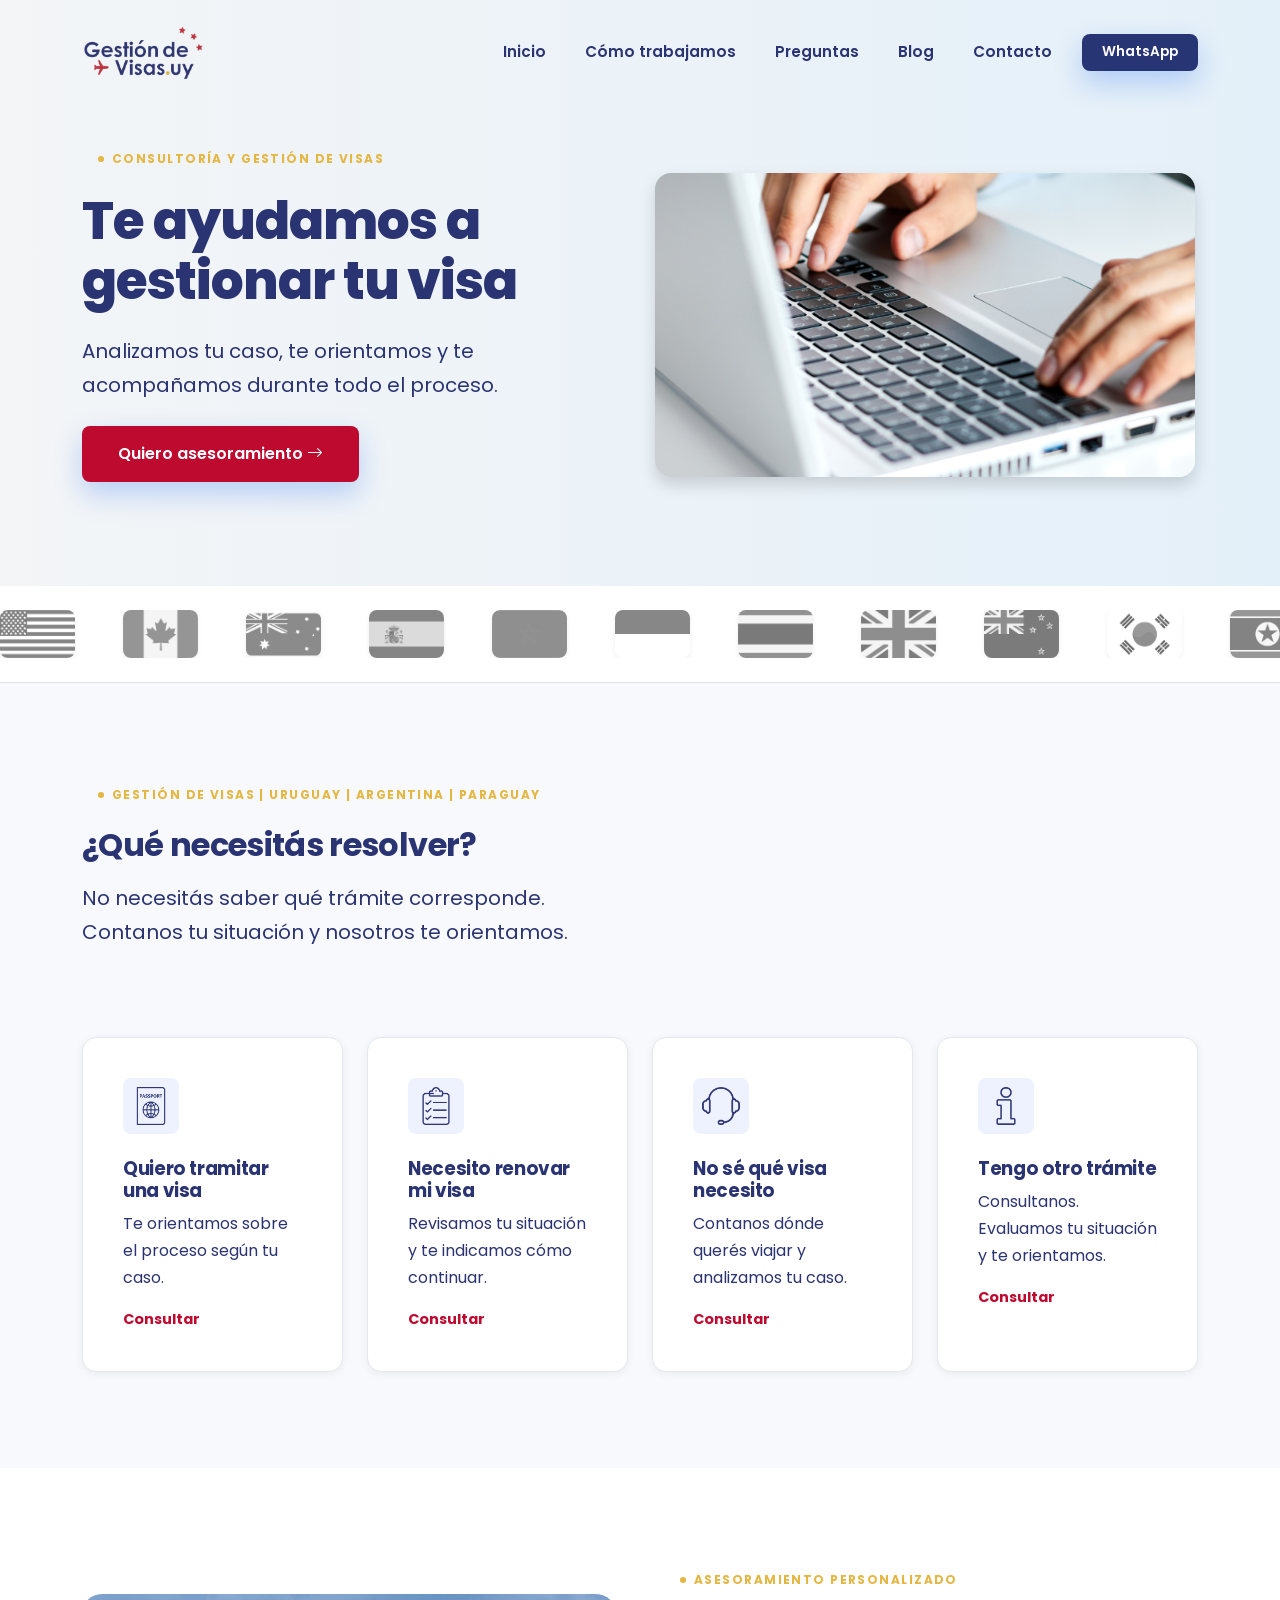
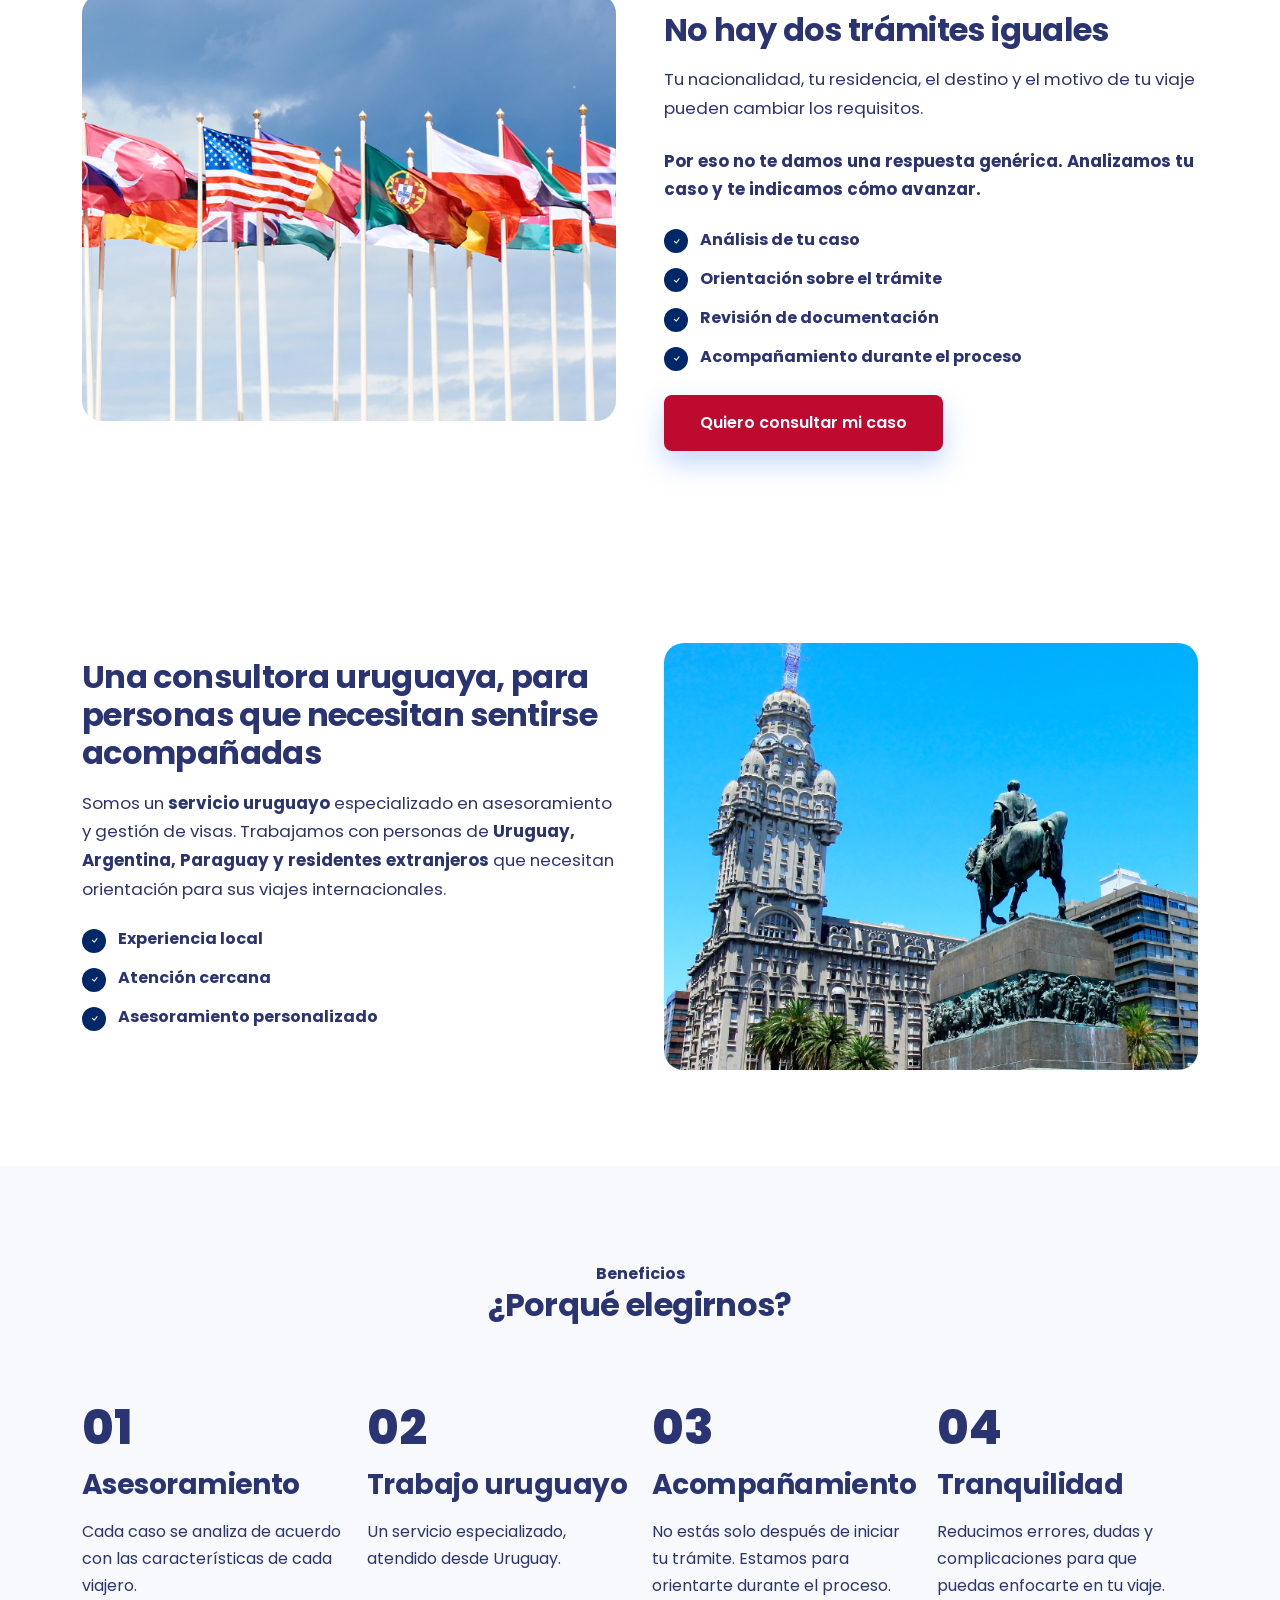
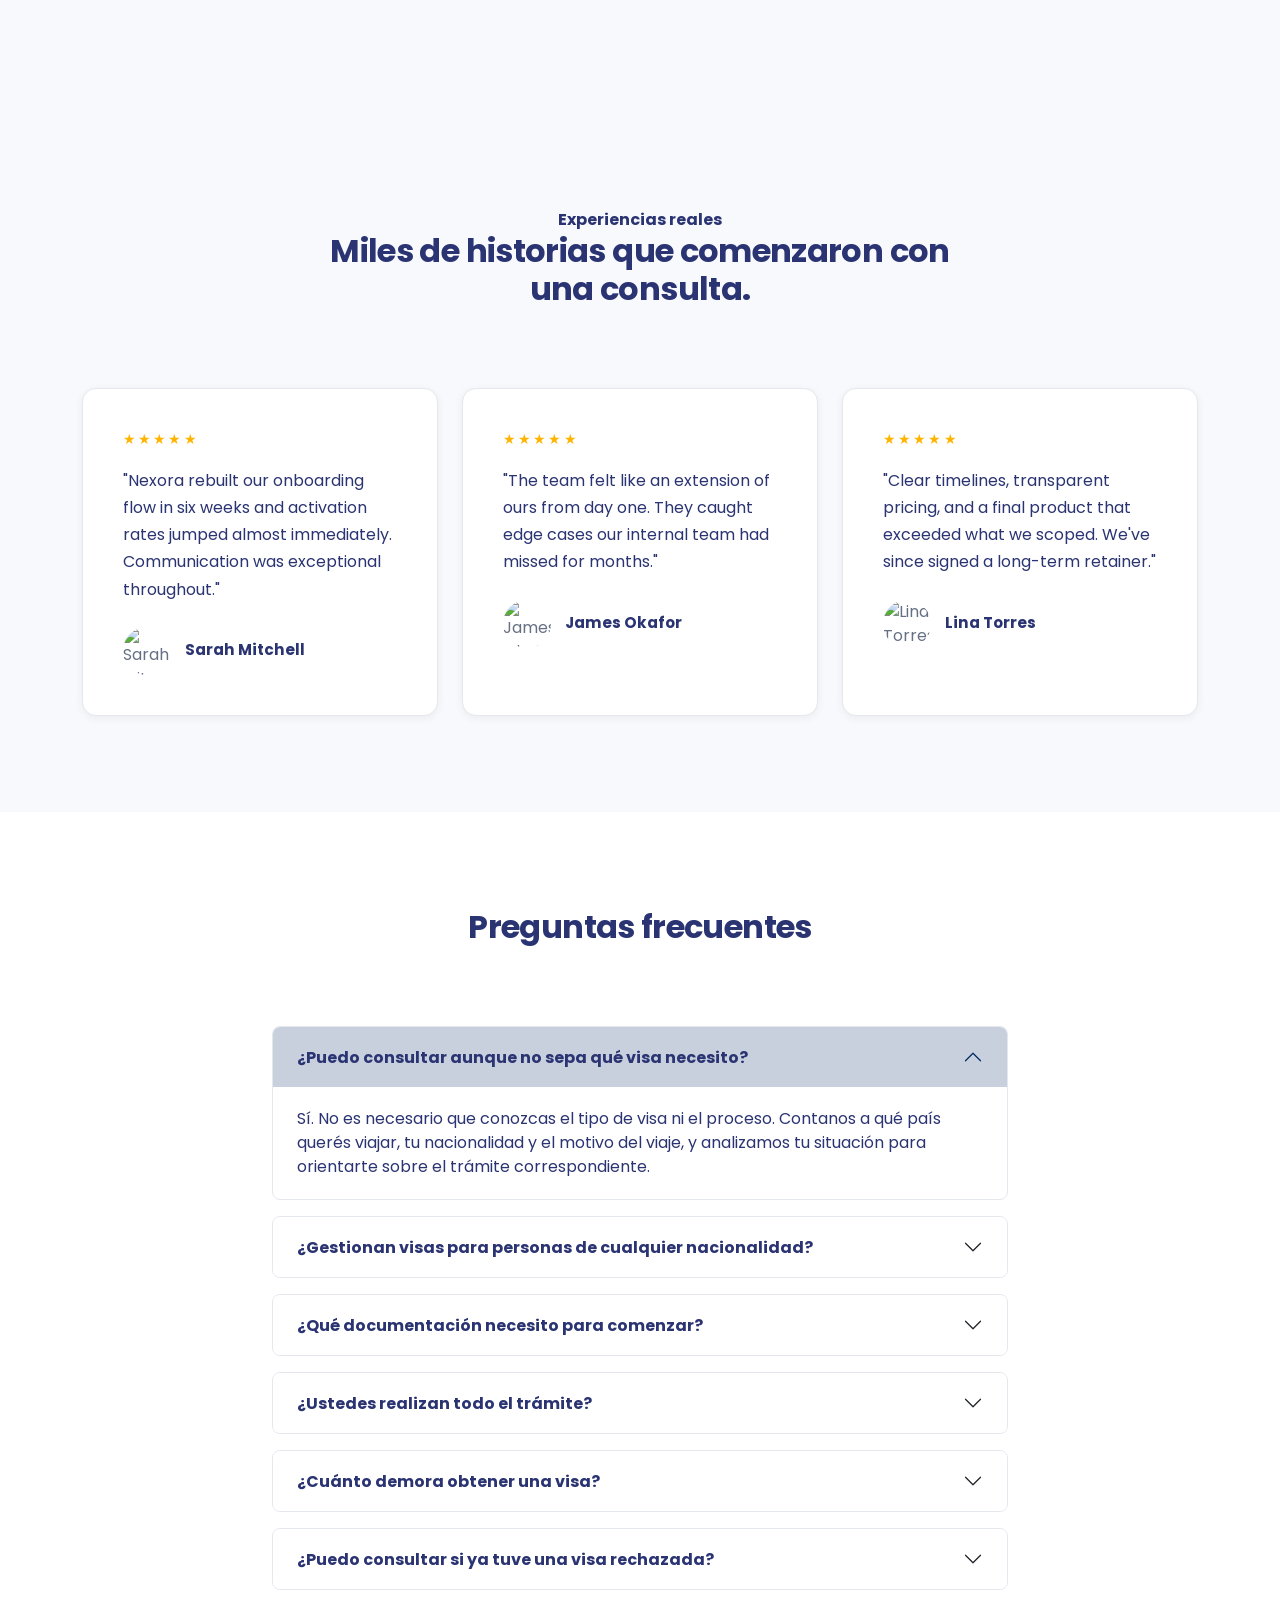
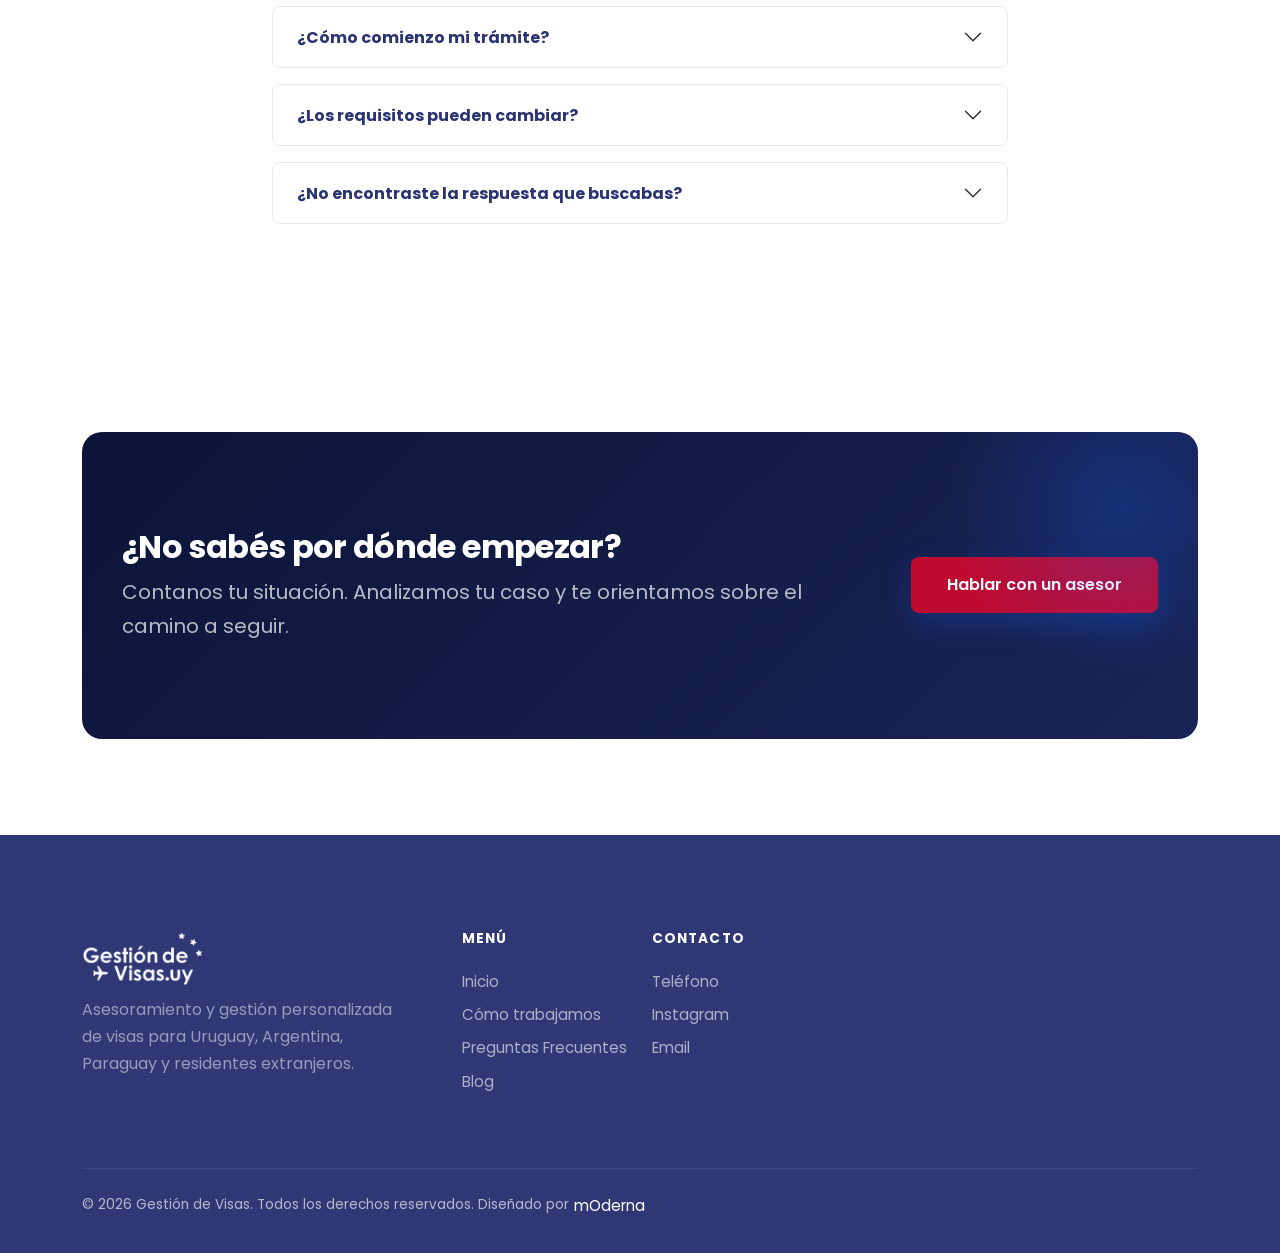
==== commit 90f4598f: "commit cambios" ====
--- a/index.html
+++ b/index.html
@@ -74,7 +74,7 @@
         <div class="col-lg-6">
           <div class="hero-visual position-relative mx-auto" style="max-width: 540px;">
             <img
-              src="imagenes/gestion_de_visas_uruguay_para_uruguayos_argentinos_paraguayos_extranjeros_residentes_en_uruguay (1)/gestion_de_visas_uruguay_para_uruguayos_argentinos_paraguayos_extranjeros_residentes_en_uruguay.png"
+              src="imagenes/gestion_de_visas_uruguay_para_uruguayos_argentinos/gestion_de_visas_uruguay_para_uruguayos_argentinos_paraguayos_extranjeros_residentes_en_uruguay.png"
               alt="Turista en una playa tropical" class="img-fluid rounded-4 shadow"
               style="aspect-ratio: 16 / 9; object-fit: cover;">
           </div>
@@ -186,7 +186,7 @@
       <div class="row align-items-center g-5">
         <div class="col-lg-6 reveal">
           <div class="position-relative">
-            <img src="imagenes/gestion_de_visas_uruguay_para_uruguayos_argentinos_paraguayos_extranjeros_residentes_en_uruguay (1)/gestion_de_visas_uruguay_para_uruguayos_argentinos_paraguayos_extranjeros_residentes_en_uruguay (2).png"
+            <img src="imagenes/gestion_de_visas_uruguay_para_uruguayos_argentinos/gestion_de_visas_uruguay_para_uruguayos_argentinos_paraguayos_extranjeros_residentes_en_uruguay (2).png"
               class="rounded-img w-100" alt="Nexora team collaborating in office"
               style="aspect-ratio: 5/4; object-fit:cover;">
           </div>
@@ -245,7 +245,7 @@
         <!-- COLUMNA DE IMAGEN (Ahora a la derecha en desktop) -->
         <div class="col-lg-6 order-lg-2 reveal">
           <div class="position-relative">
-            <img src="imagenes/gestion_de_visas_uruguay_para_uruguayos_argentinos_paraguayos_extranjeros_residentes_en_uruguay (1)/gestion_de_visas_uruguay_para_uruguayos_argentinos_paraguayos_extranjeros_residentes_en_uruguay (3).png"
+           <img src="imagenes/gestion_de_visas_uruguay_para_uruguayos_argentinos/gestion_de_visas_uruguay_para_uruguayos_argentinos_paraguayos_extranjeros_residentes_en_uruguay (3).png"
               class="rounded-img w-100" alt="Nexora team collaborating in office"
               style="aspect-ratio: 5/4; object-fit:cover;">
           </div>
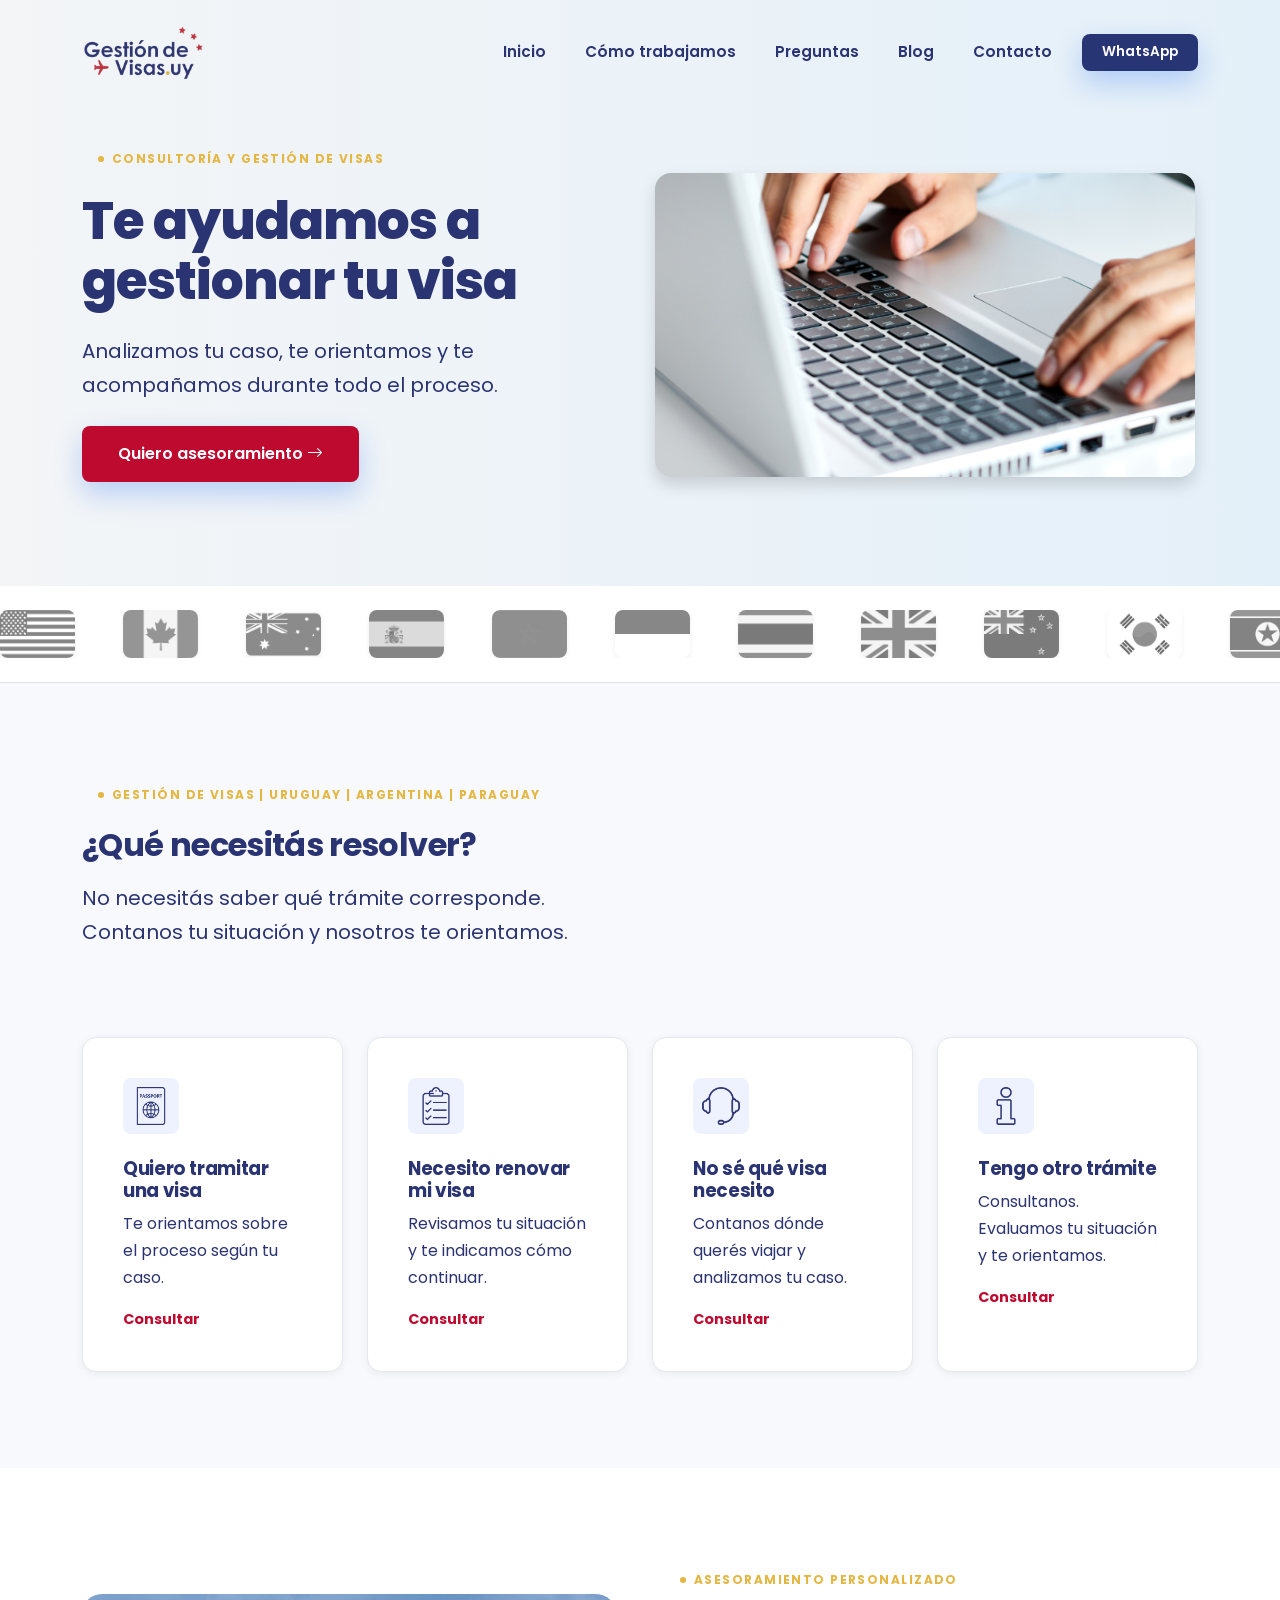
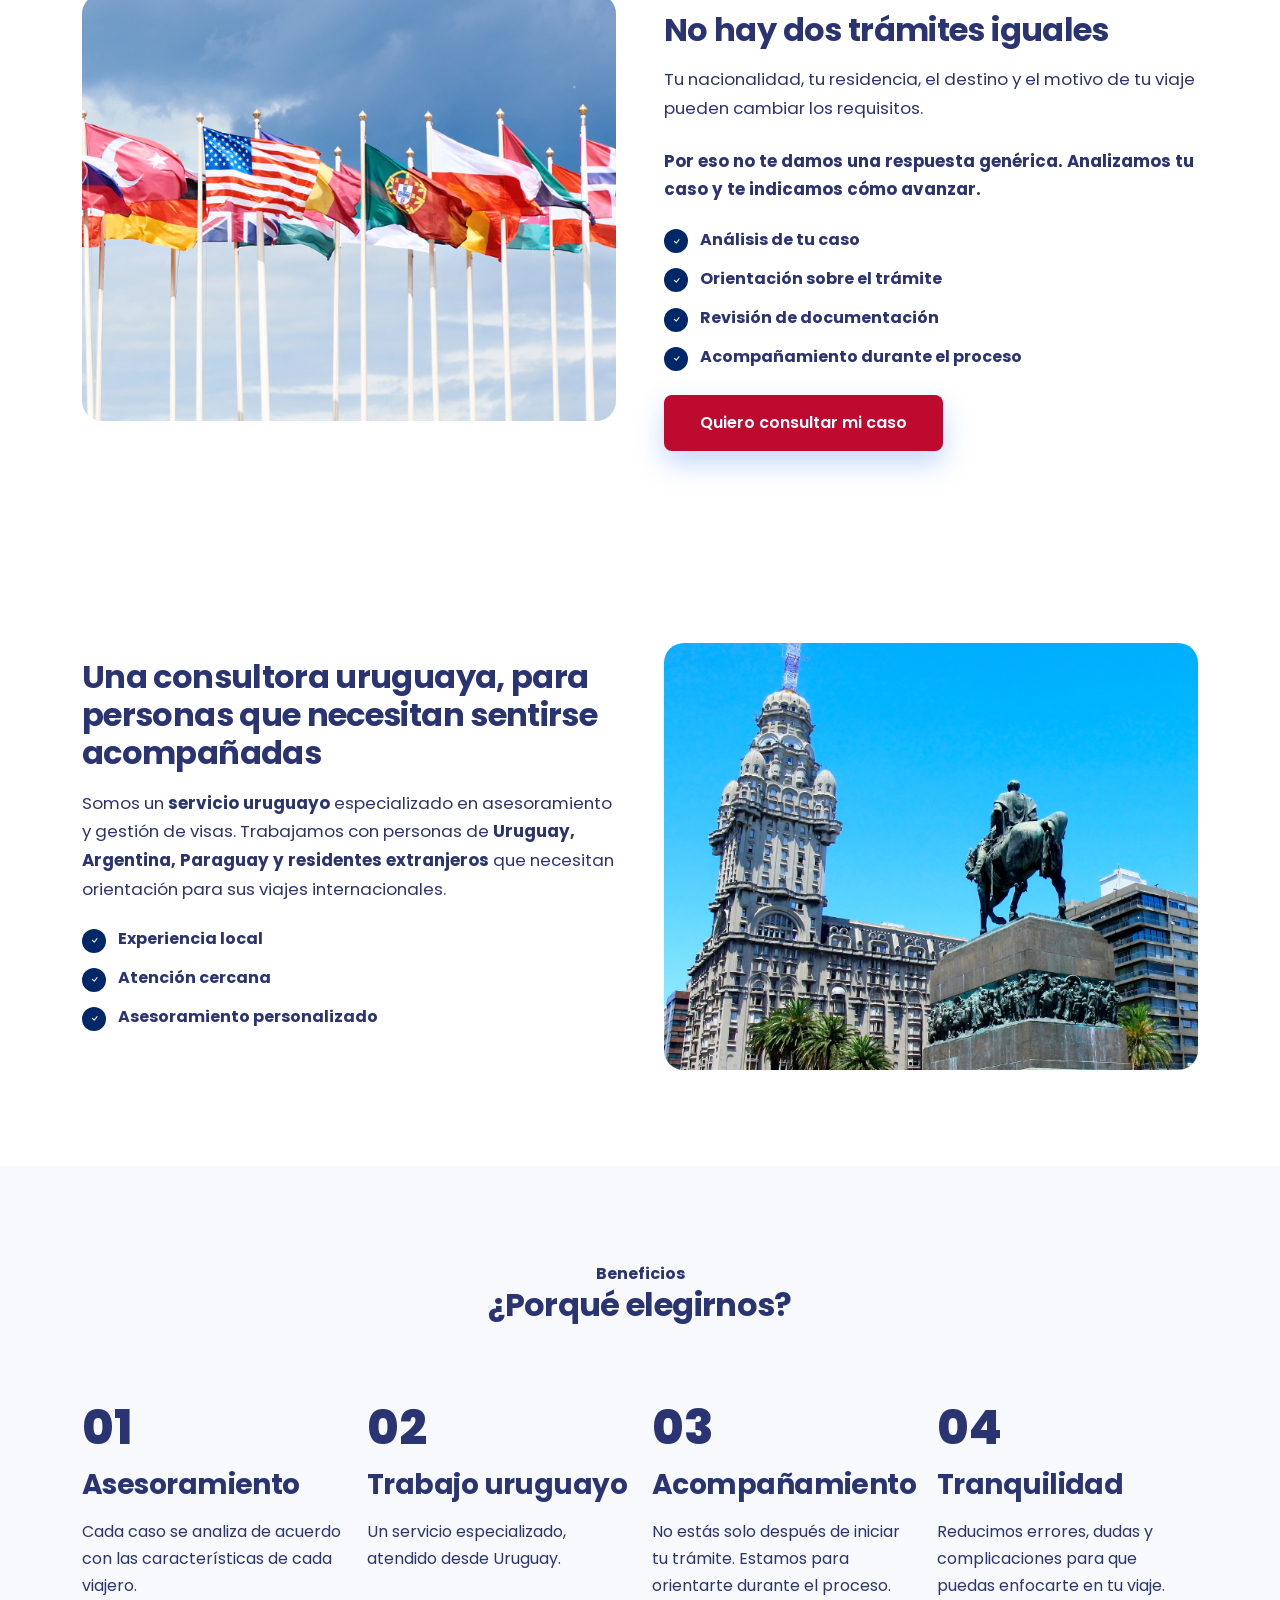
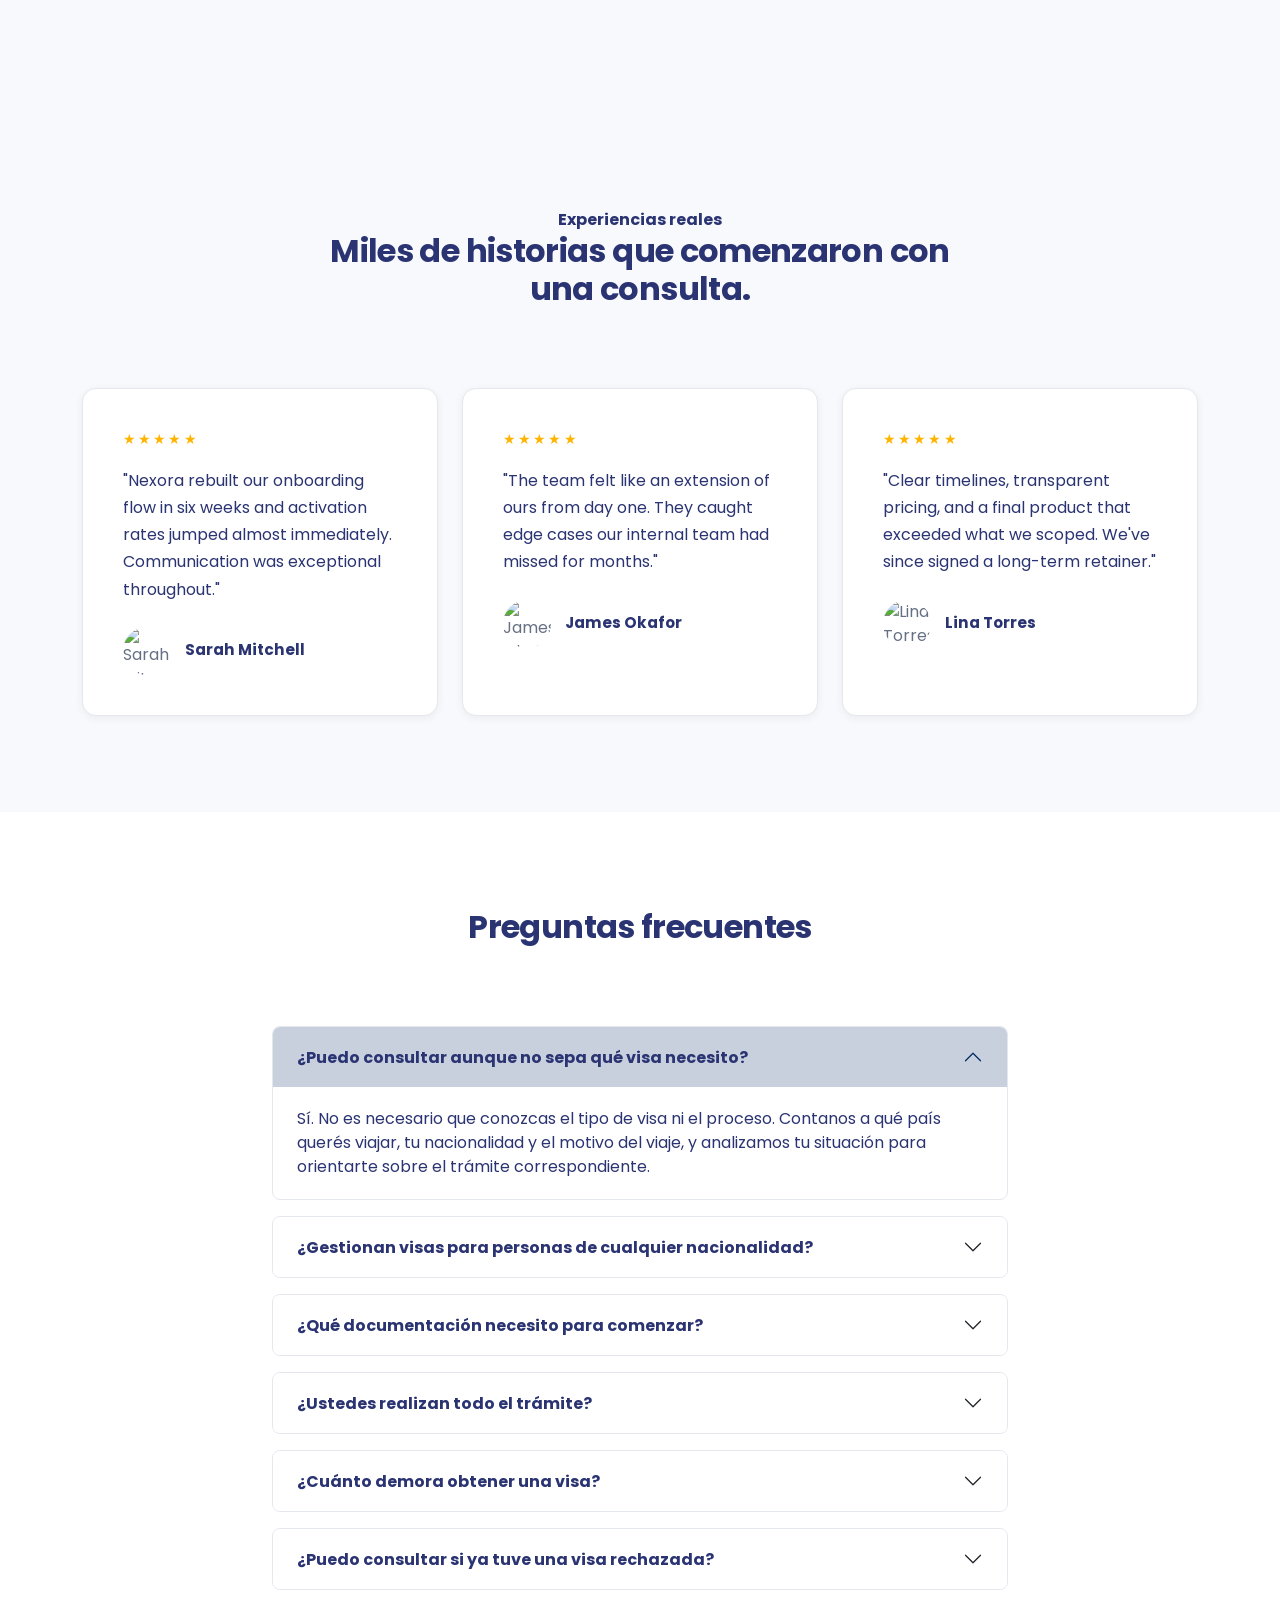
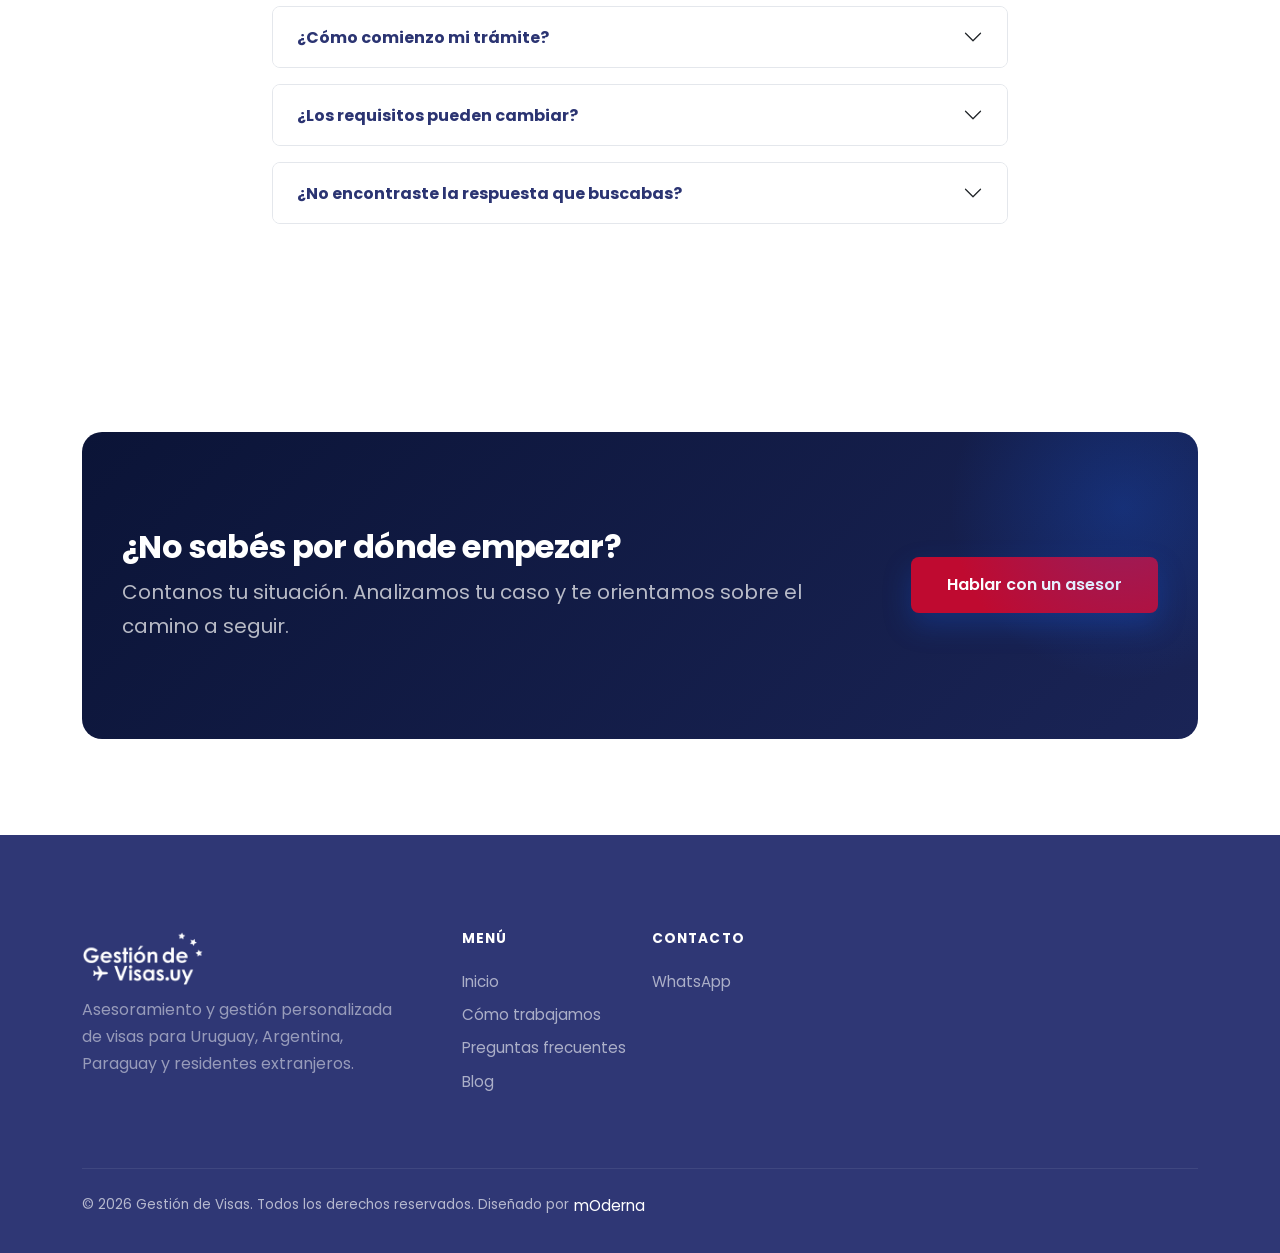
==== commit d59e9249: "commit cambios" ====
--- a/index.html
+++ b/index.html
@@ -1,16 +1,16 @@
 <!DOCTYPE html>
-<html lang="en">
+<html lang="es">
 
 <head>
   <meta charset="UTF-8">
   <meta name="viewport" content="width=device-width, initial-scale=1.0">
-  <title>Nexora — SaaS &amp; Digital Agency Bootstrap Theme</title>
+  <title>Gestión de Visas | Asesoramiento en Uruguay</title>
   <meta name="description"
-    content="Nexora is a premium Bootstrap 5 theme for SaaS startups, digital agencies, IT companies and consulting firms. Build a high-converting marketing website fast.">
-  <meta name="keywords" content="SaaS theme, agency template, bootstrap 5 business theme, IT company website">
-  <meta property="og:title" content="Nexora — Premium SaaS & Agency Bootstrap Theme">
+    content="Asesoramiento y gestión de visas para uruguayos, argentinos, paraguayos y extranjeros residentes en Uruguay. Analizamos tu caso y te acompañamos en cada etapa.">
+  <meta name="keywords" content="gestión de visas en Uruguay, asesoramiento para visas, tramitar visa desde Uruguay, visa para uruguayos, visas para argentinos, visas para paraguayos, visa para extranjeros residentes en Uruguay">
+  <meta property="og:title" content="Gestión de Visas | Asesoramiento en Uruguay">
   <meta property="og:description"
-    content="A fully responsive, multi-page business and marketing theme built with Bootstrap 5.">
+    content="Asesoramiento y gestión de visas para uruguayos, argentinos, paraguayos y extranjeros residentes en Uruguay. Analizamos tu caso y te acompañamos en cada etapa.">
   <meta property="og:type" content="website">
   <link rel="icon" type="image/svg+xml"
     href="data:image/svg+xml,%3Csvg xmlns='http://www.w3.org/2000/svg' viewBox='0 0 100 100'%3E%3Crect width='100' height='100' rx='22' fill='%23155EEF'/%3E%3Ctext x='50' y='68' font-size='58' font-family='Arial' font-weight='800' fill='white' text-anchor='middle'%3EN%3C/text%3E%3C/svg%3E">
@@ -45,12 +45,12 @@
       <div class="collapse navbar-collapse" id="mainNav">
         <ul class="navbar-nav ms-auto align-items-lg-center gap-1 mt-3 mt-lg-0">
           <li class="nav-item"><a class="nav-link nav2 active" href="index.html">Inicio</a></li>
-          <li class="nav-item"><a class="nav-link nav2" href="about.html">Cómo trabajamos</a></li>
-          <li class="nav-item"><a class="nav-link nav2" href="services.html">Preguntas</a></li>
+          <li class="nav-item"><a class="nav-link nav2" href="#como-trabajamos">Cómo trabajamos</a></li>
+          <li class="nav-item"><a class="nav-link nav2" href="#preguntas">Preguntas</a></li>
           <li class="nav-item"><a class="nav-link nav2" href="blog.html">Blog</a></li>
-          <li class="nav-item"><a class="nav-link nav2" href="contact.html">Contacto</a></li>
+          <li class="nav-item"><a class="nav-link nav2" href="https://wa.me/59899609520" target="_blank" rel="noopener noreferrer">Contacto</a></li>
           <li class="nav-item ms-lg-2 mt-2 mt-lg-0">
-            <a href="contact.html" class="btn btn-primary btn-sm-custom w-100">WhatsApp</a>
+            <a href="https://wa.me/59899609520" class="btn btn-primary btn-sm-custom w-100" target="_blank" rel="noopener noreferrer">WhatsApp</a>
           </li>
         </ul>
       </div>
@@ -67,7 +67,7 @@
           <p class="fs-5 mb-4" style="max-width: 540px; color: #2b3472;">Analizamos tu caso, te orientamos y te
             acompañamos durante todo el proceso.</p>
           <div class="d-flex flex-wrap gap-3 mb-4 justify-content-lg-start justify-content-center">
-            <a href="contact.html" class="btn btn-red btn-lg-custom">Quiero asesoramiento<i
+            <a href="https://wa.me/59899609520" class="btn btn-red btn-lg-custom" target="_blank" rel="noopener noreferrer">Quiero asesoramiento<i
                 class="bi bi-arrow-right ms-1"></i></a>
           </div>
         </div>
@@ -142,7 +142,7 @@
             </div>
             <h3 class="card-title">Quiero tramitar una visa</h3>
             <p class="mb-3" style="color: #2b3472;">Te orientamos sobre el proceso según tu caso.</p>
-            <a href="service-details.html" class="card-link-arrow">Consultar</a>
+            <a href="https://wa.me/59899609520" class="card-link-arrow" target="_blank" rel="noopener noreferrer">Consultar</a>
           </div>
         </div>
         <div class="col-md-6 col-lg-3 reveal">
@@ -152,7 +152,7 @@
             </div>
             <h3 class="card-title">Necesito renovar mi visa</h3>
             <p class="mb-3" style="color: #2b3472;">Revisamos tu situación y te indicamos cómo continuar.</p>
-            <a href="service-details.html" class="card-link-arrow">Consultar</a>
+            <a href="https://wa.me/59899609520" class="card-link-arrow" target="_blank" rel="noopener noreferrer">Consultar</a>
           </div>
         </div>
         <div class="col-md-6 col-lg-3 reveal">
@@ -162,7 +162,7 @@
             </div>
             <h3 class="card-title">No sé qué visa necesito</h3>
             <p class="mb-3" style="color: #2b3472;">Contanos dónde querés viajar y analizamos tu caso.</p>
-            <a href="service-details.html" class="card-link-arrow">Consultar</a>
+            <a href="https://wa.me/59899609520" class="card-link-arrow" target="_blank" rel="noopener noreferrer">Consultar</a>
           </div>
         </div>
         <div class="col-md-6 col-lg-3 reveal">
@@ -172,7 +172,7 @@
             </div>
             <h3 class="card-title">Tengo otro trámite</h3>
             <p class="mb-3" style="color: #2b3472;">Consultanos. Evaluamos tu situación y te orientamos.</p>
-            <a href="service-details.html" class="card-link-arrow">Consultar</a>
+            <a href="https://wa.me/59899609520" class="card-link-arrow" target="_blank" rel="noopener noreferrer">Consultar</a>
           </div>
         </div>
 
@@ -181,7 +181,7 @@
   </section>
 
   <!-- ABOUT / WHY US -->
-  <section class="section">
+  <section class="section" id="como-trabajamos">
     <div class="container">
       <div class="row align-items-center g-5">
         <div class="col-lg-6 reveal">
@@ -212,7 +212,7 @@
               <div><strong class="text-navy">Acompañamiento durante el proceso</strong></div>
             </li>
           </ul>
-          <a href="about.html" class="btn btn-red btn-lg-custom">Quiero consultar mi caso</a>
+          <a href="https://wa.me/59899609520" class="btn btn-red btn-lg-custom" target="_blank" rel="noopener noreferrer">Quiero consultar mi caso</a>
         </div>
       </div>
     </div>
@@ -354,7 +354,7 @@
   </section>
 
   <!-- FAQ -->
-  <section class="section">
+  <section class="section" id="preguntas">
     <div class="container">
       <div class="row section-header justify-content-center text-center">
         <div class="col-lg-7 reveal">
@@ -477,7 +477,7 @@
             <p class="mb-0 fs-5">Contanos tu situación. Analizamos tu caso y te orientamos sobre el camino a seguir.</p>
           </div>
           <div class="col-lg-4 text-lg-end mt-4 mt-lg-0">
-            <a href="contact.html" class="btn btn-red btn-lg-custom">Hablar con un asesor</a>
+            <a href="https://wa.me/59899609520" class="btn btn-red btn-lg-custom" target="_blank" rel="noopener noreferrer">Hablar con un asesor</a>
           </div>
         </div>
       </div>
@@ -500,16 +500,14 @@
         </div>
         <div class="col-lg-2 col-md-6 col-6">
           <h6>Menú</h6>
-          <a href="about.html">Inicio</a>
-          <a href="services.html">Cómo trabajamos</a>
-          <a href="portfolio.html">Preguntas Frecuentes</a>
+          <a href="index.html">Inicio</a>
+          <a href="index.html#como-trabajamos">Cómo trabajamos</a>
+          <a href="index.html#preguntas">Preguntas frecuentes</a>
           <a href="blog.html">Blog</a>
         </div>
         <div class="col-lg-2 col-md-6 col-6">
           <h6>Contacto</h6>
-          <a href="service-details.html">Teléfono</a>
-          <a href="service-details.html">Instagram</a>
-          <a href="service-details.html">Email</a>
+          <a href="https://wa.me/59899609520" target="_blank" rel="noopener noreferrer">WhatsApp</a>
         </div>
 
       </div>
--- a/css/custom.css
+++ b/css/custom.css
@@ -243,6 +243,21 @@
   transition: all 0.2s ease;
 }
 
+.navbar-blog-details:not(.scrolled) .nav-link,
+.navbar-blog-details:not(.scrolled) .nav-link:hover,
+.navbar-blog-details:not(.scrolled) .nav-link.active {
+  color: #fff !important;
+}
+
+.navbar-blog-details.scrolled .nav-link {
+  color: #2b3472 !important;
+}
+
+.navbar-blog-details.scrolled .nav-link:hover,
+.navbar-blog-details.scrolled .nav-link.active {
+  color: rgb(30, 30, 120) !important;
+}
+
 .nav2{
   color: yellow !important;;
 }
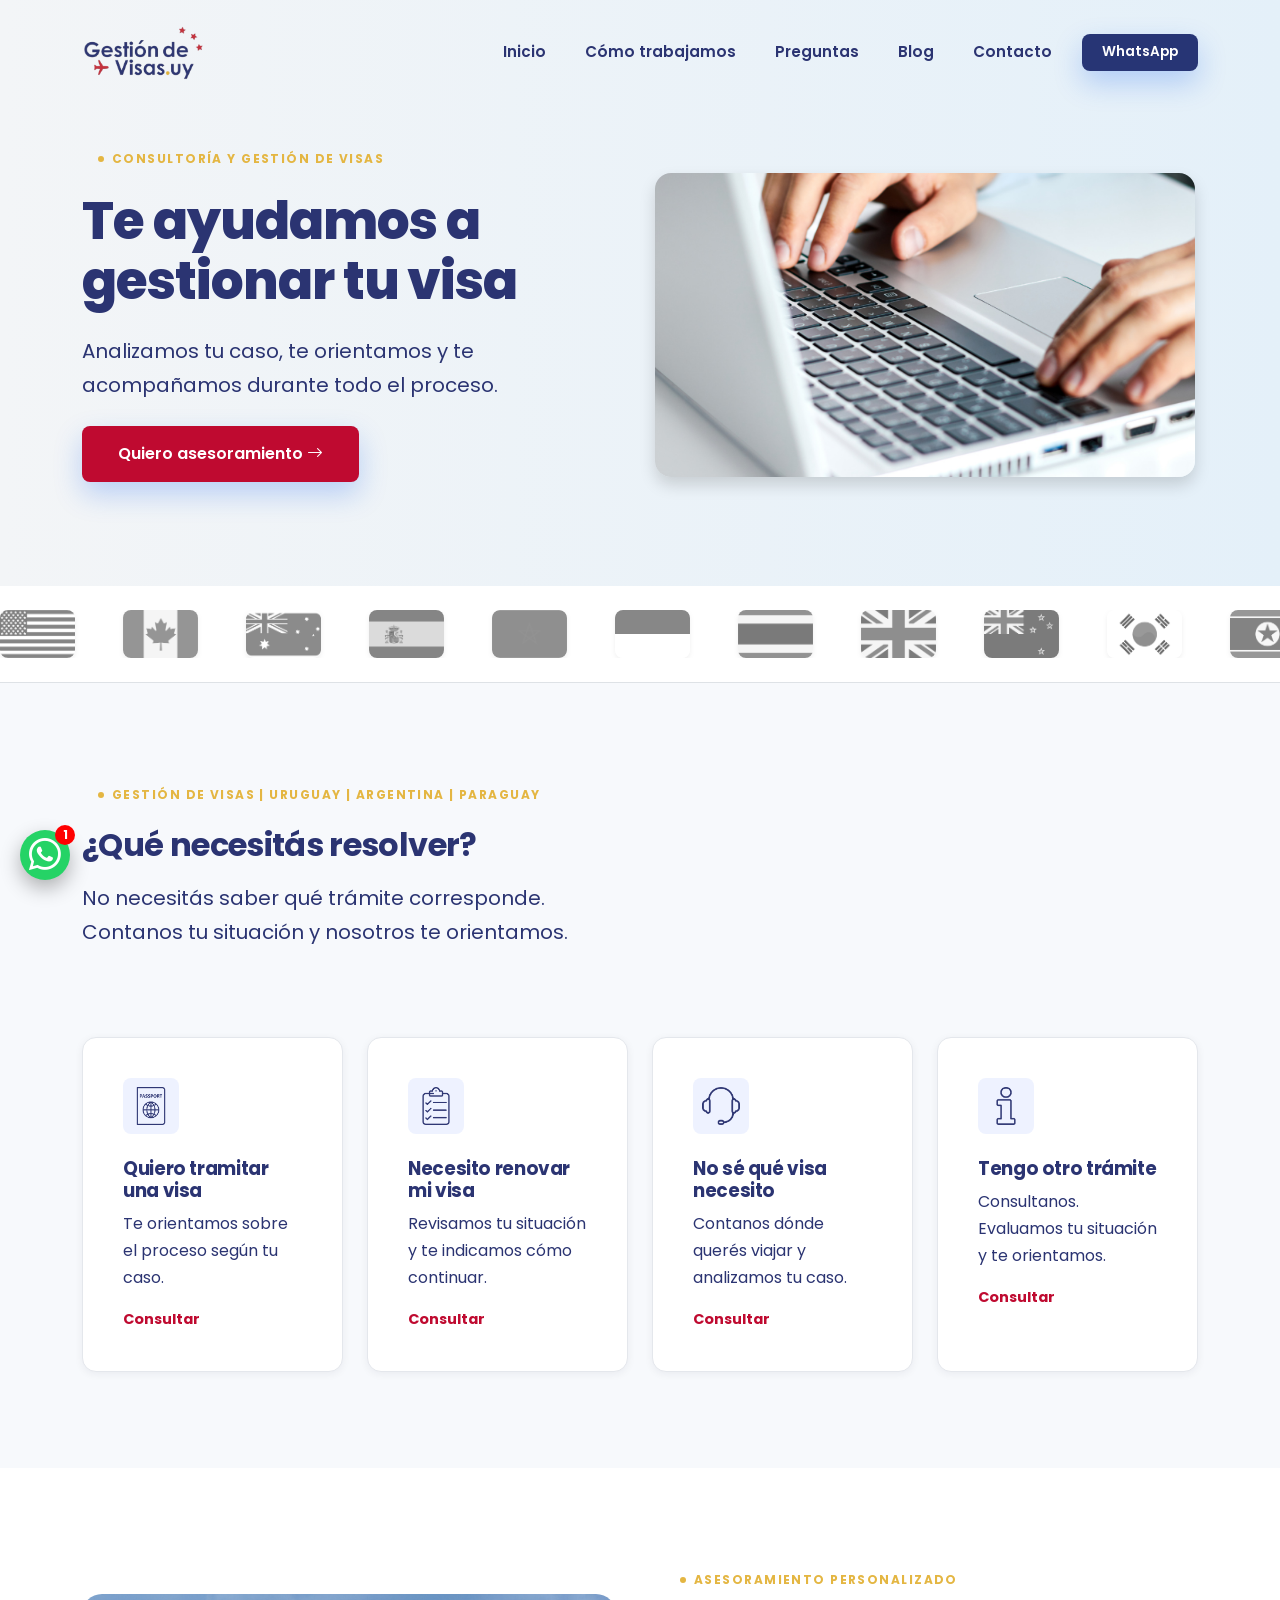
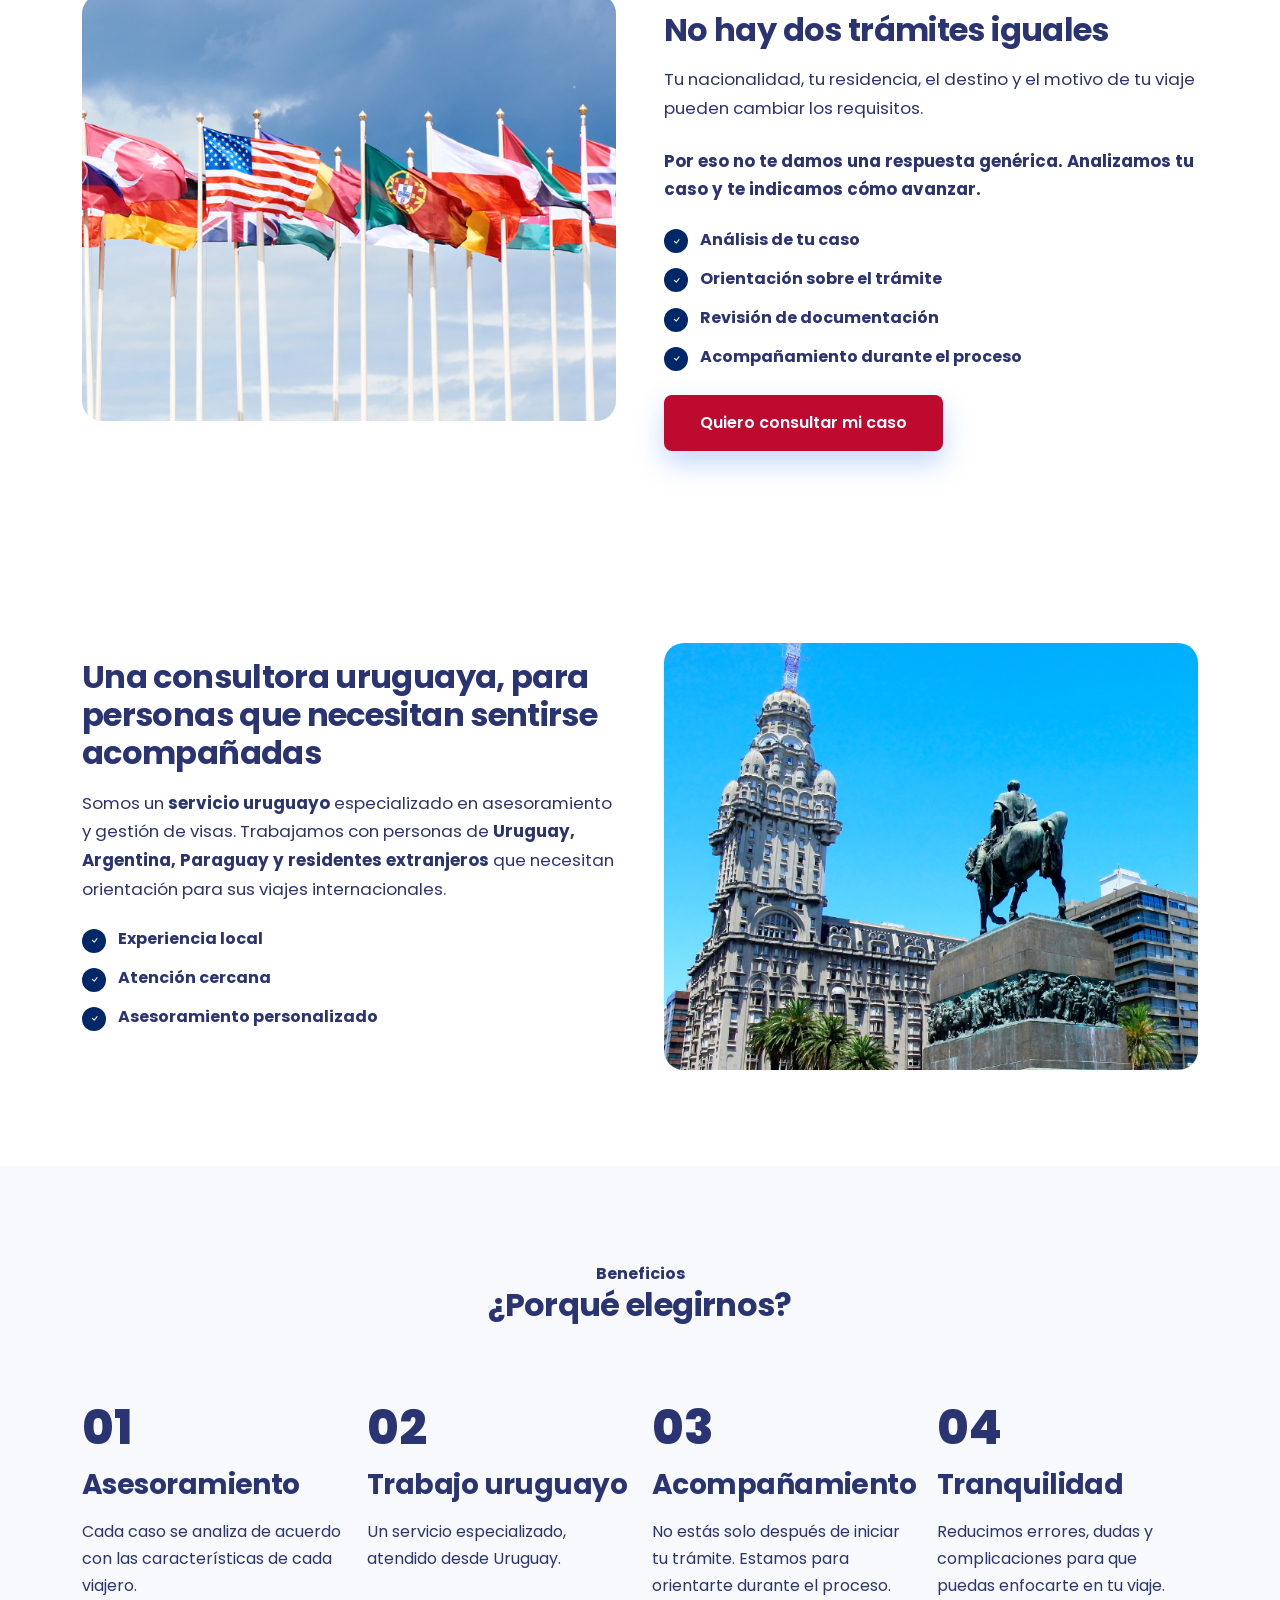
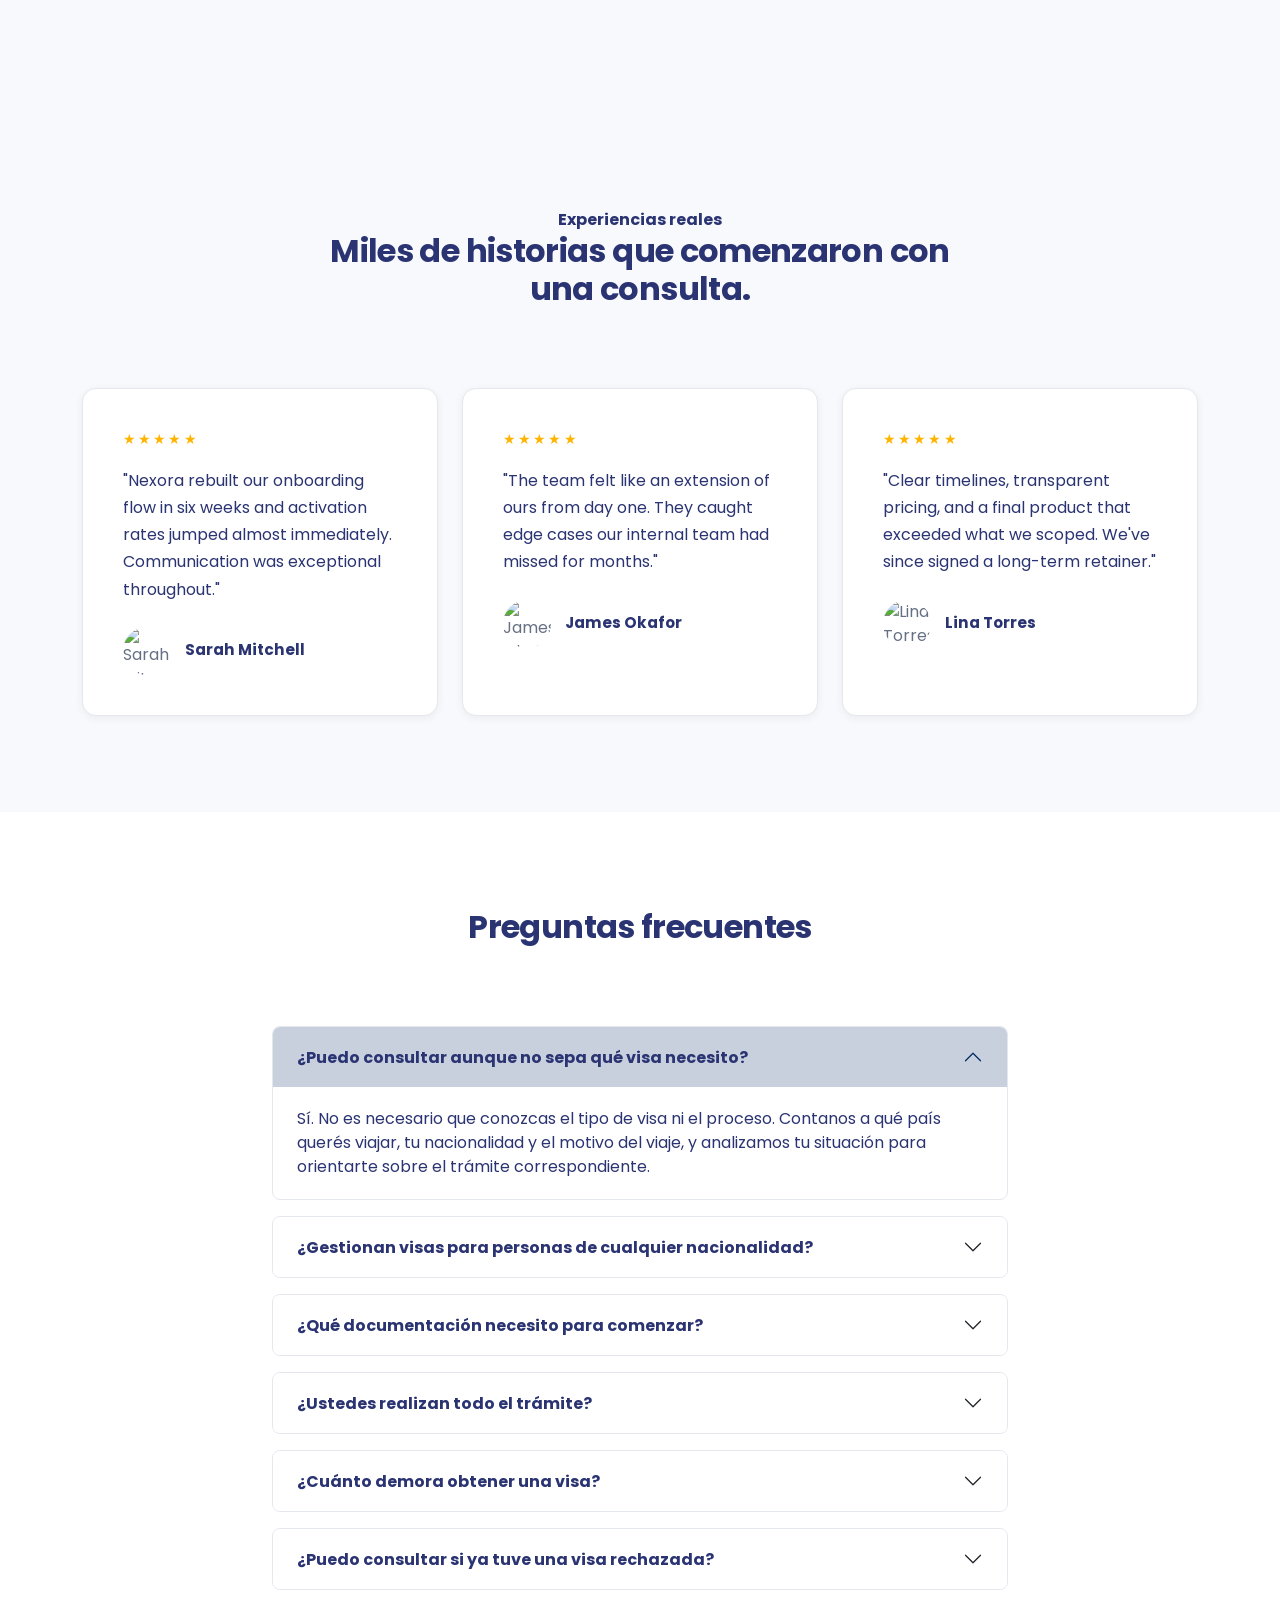
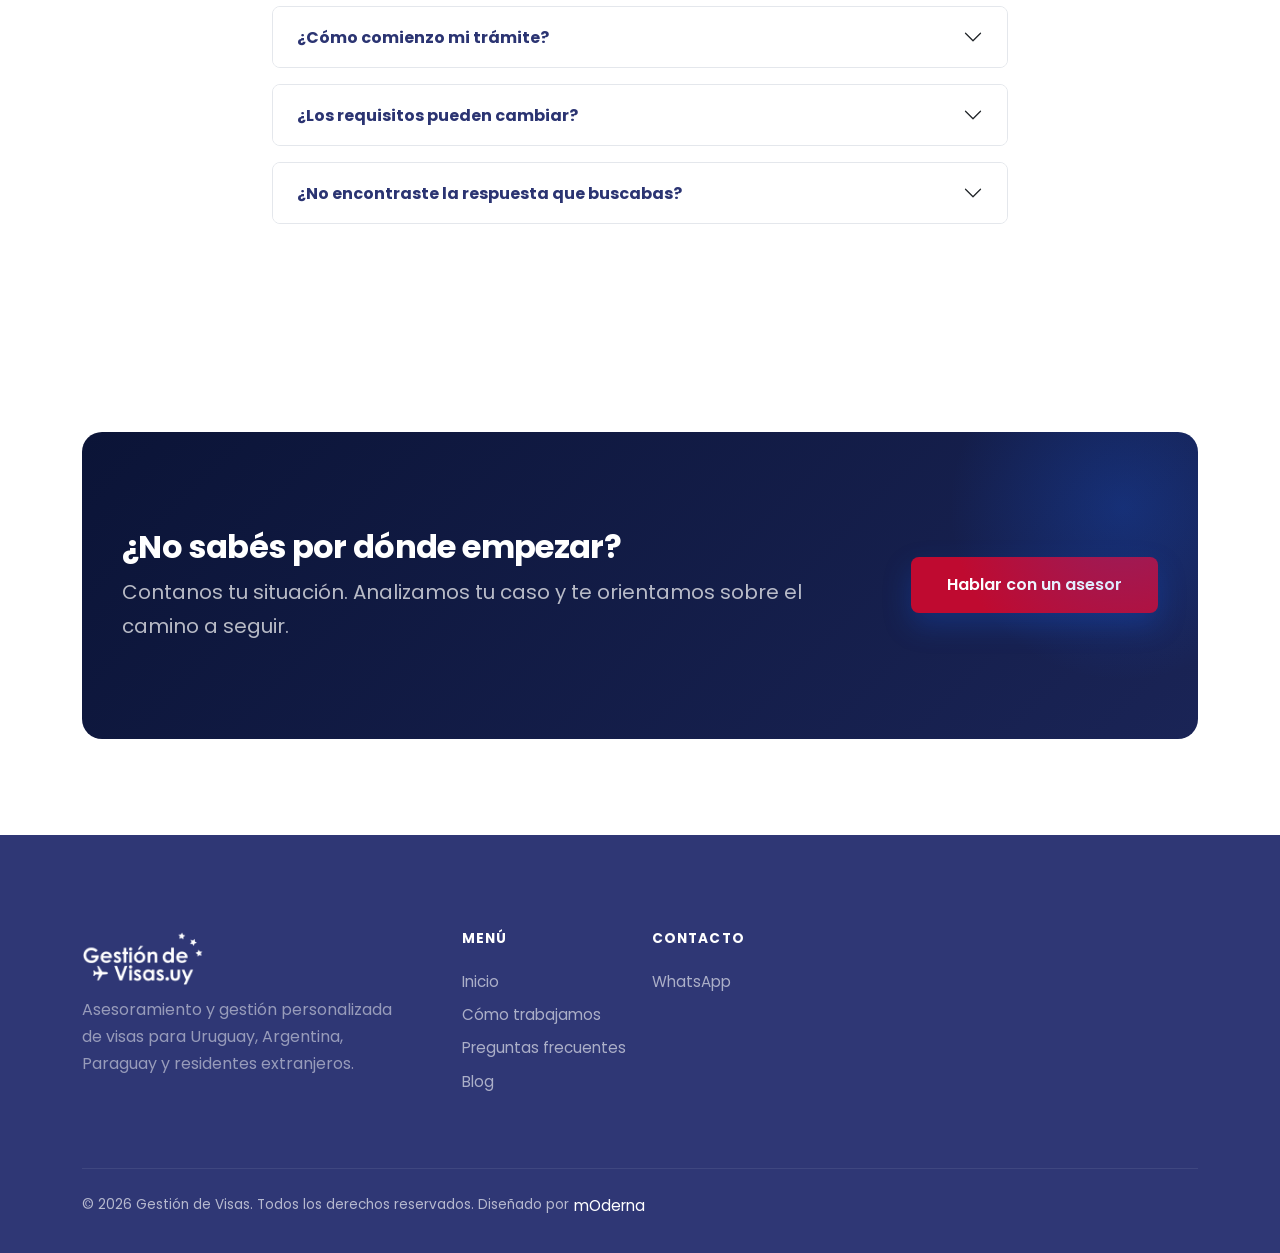
==== commit 91d35c2a: "commit cambios" ====
--- a/index.html
+++ b/index.html
@@ -12,8 +12,7 @@
   <meta property="og:description"
     content="Asesoramiento y gestión de visas para uruguayos, argentinos, paraguayos y extranjeros residentes en Uruguay. Analizamos tu caso y te acompañamos en cada etapa.">
   <meta property="og:type" content="website">
-  <link rel="icon" type="image/svg+xml"
-    href="data:image/svg+xml,%3Csvg xmlns='http://www.w3.org/2000/svg' viewBox='0 0 100 100'%3E%3Crect width='100' height='100' rx='22' fill='%23155EEF'/%3E%3Ctext x='50' y='68' font-size='58' font-family='Arial' font-weight='800' fill='white' text-anchor='middle'%3EN%3C/text%3E%3C/svg%3E">
+  <link rel="icon" type="image/png" href="imagenes/logo_gestion_de_visas_uruguay_argentina_paraguay/fav_icon_gestion_de_visas_uy.png">
 
   <!-- Google Fonts -->
   <link rel="preconnect" href="https://fonts.googleapis.com">
@@ -29,6 +28,13 @@
 </head>
 
 <body>
+
+   <a href="https://wa.me/59899609520?text=Necesito%20m%C3%A1s%20informaci%C3%B3n."
+    target="_blank" class="wpp-float">
+
+    <span class="wpp-badge">1</span>
+    <i class="bi bi-whatsapp"></i>
+  </a>
 
   <!-- NAVBAR -->
   <nav class="navbar navbar-expand-lg navbar-nexora fixed-top">
--- a/css/custom.css
+++ b/css/custom.css
@@ -1018,3 +1018,52 @@
   border-radius: var(--n-radius-md);
   height: 100%;
 }
+
+
+.wpp-float {
+  position: fixed;
+  bottom: 20px;
+  left: 20px;
+  background: #25D366;
+  color: white;
+  width: 50px;
+  height: 50px;
+  border-radius: 50%;
+  display: flex;
+  align-items: center;
+  justify-content: center;
+  font-size: 32px;
+  box-shadow: 0 8px 20px rgba(0,0,0,0.3);
+  z-index: 9999;
+  transition: transform 0.2s ease, box-shadow 0.2s ease;
+}
+
+.wpp-float:hover {
+  transform: scale(1.1);
+  box-shadow: 0 12px 30px rgba(0,0,0,0.4);
+}
+
+/* Burbuja roja de notificación */
+.wpp-badge {
+  position: absolute;
+  top: -5px;
+  right: -5px;
+  background: red;
+  color: white;
+  font-size: 12px;
+  font-weight: bold;
+  width: 20px;
+  height: 20px;
+  border-radius: 50%;
+  display: flex;
+  align-items: center;
+  justify-content: center;
+  animation: pulse 1.5s infinite;
+}
+
+/* Animación tipo notificación */
+@keyframes pulse {
+  0% { transform: scale(1); }
+  50% { transform: scale(1.3); }
+  100% { transform: scale(1); }
+}
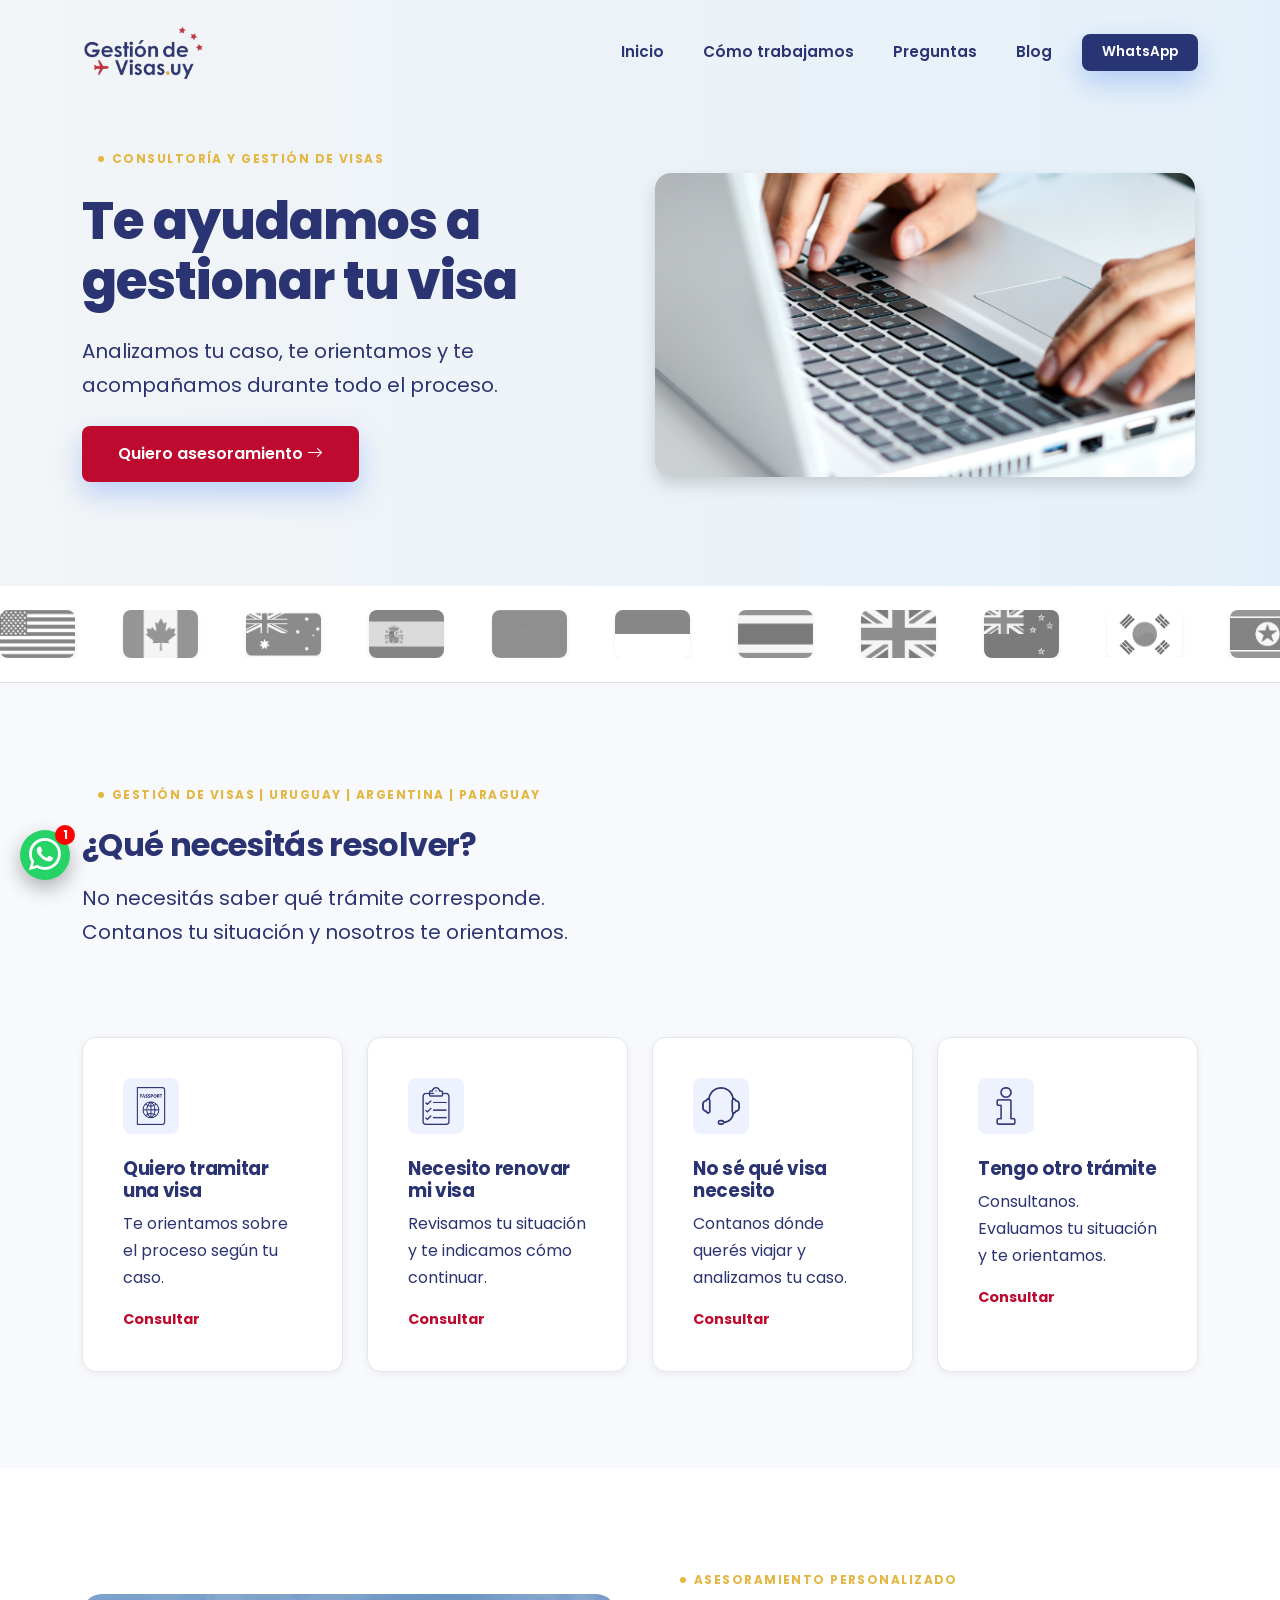
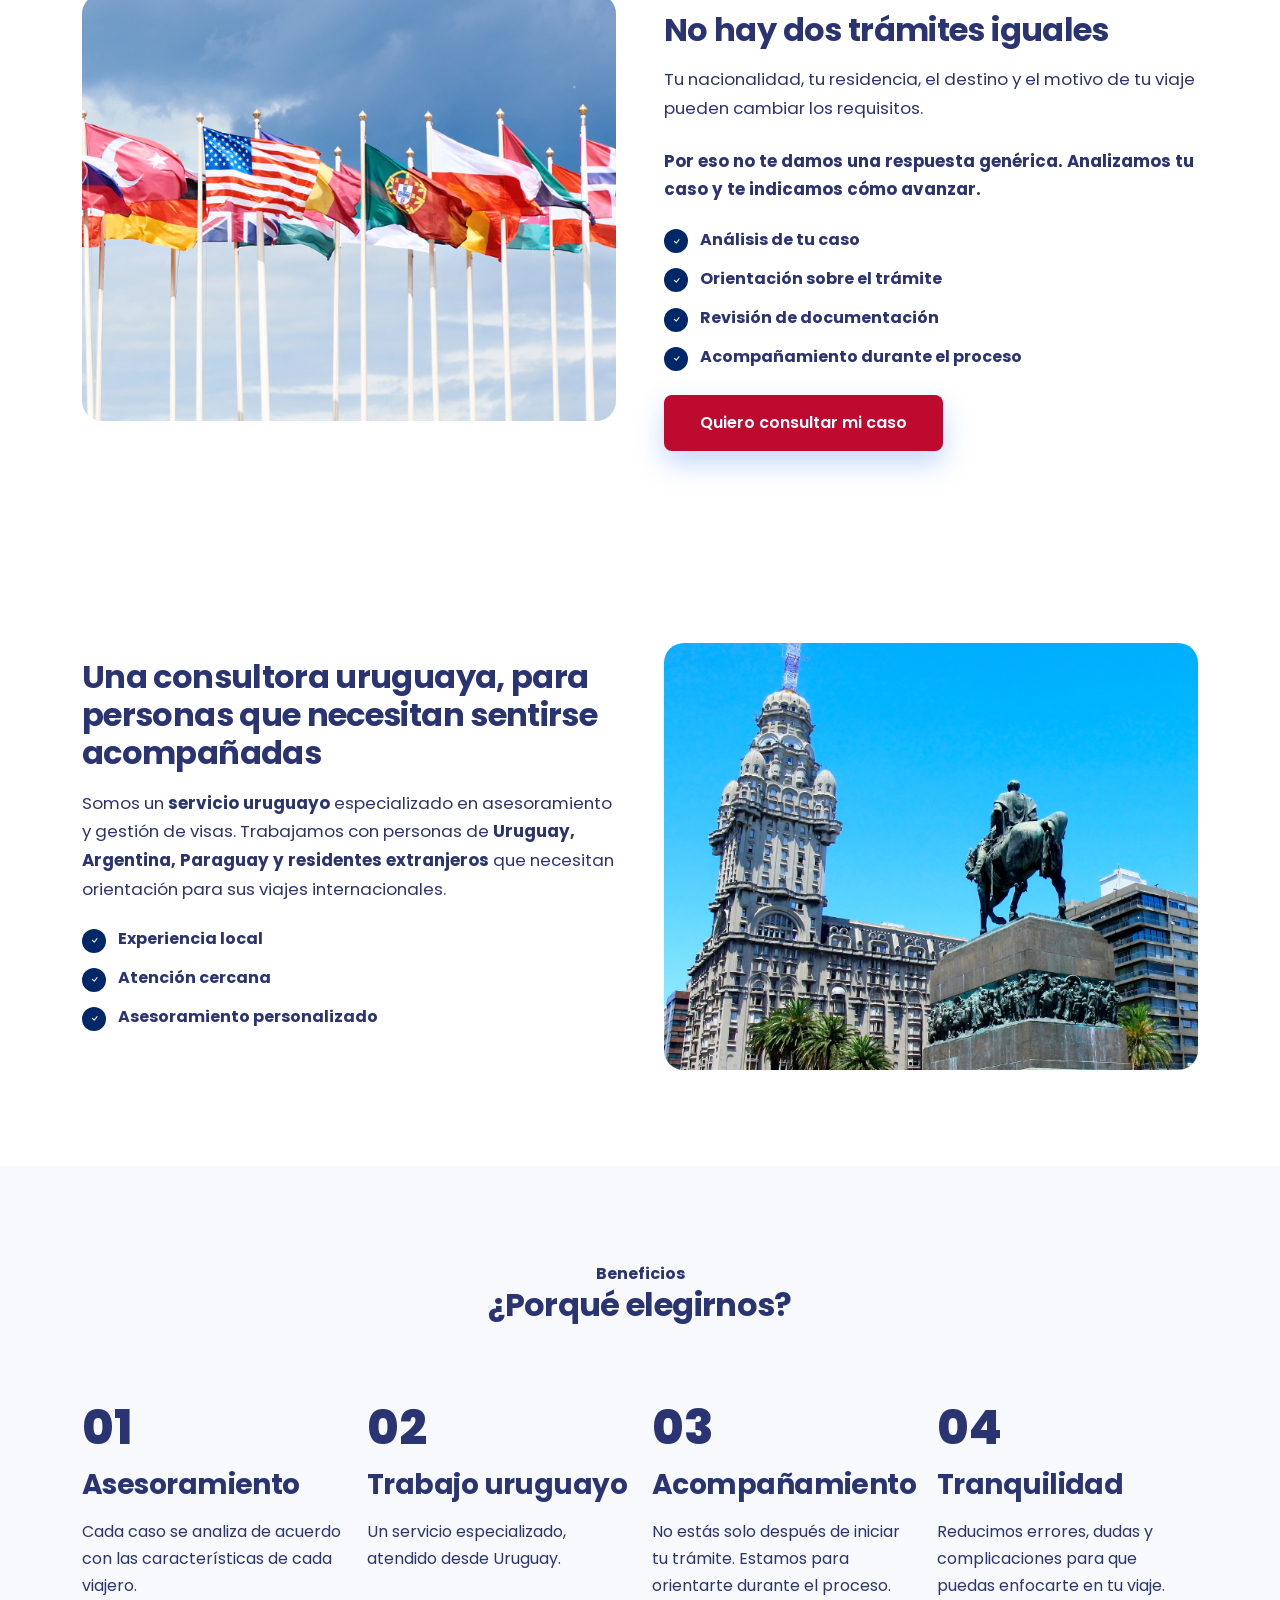
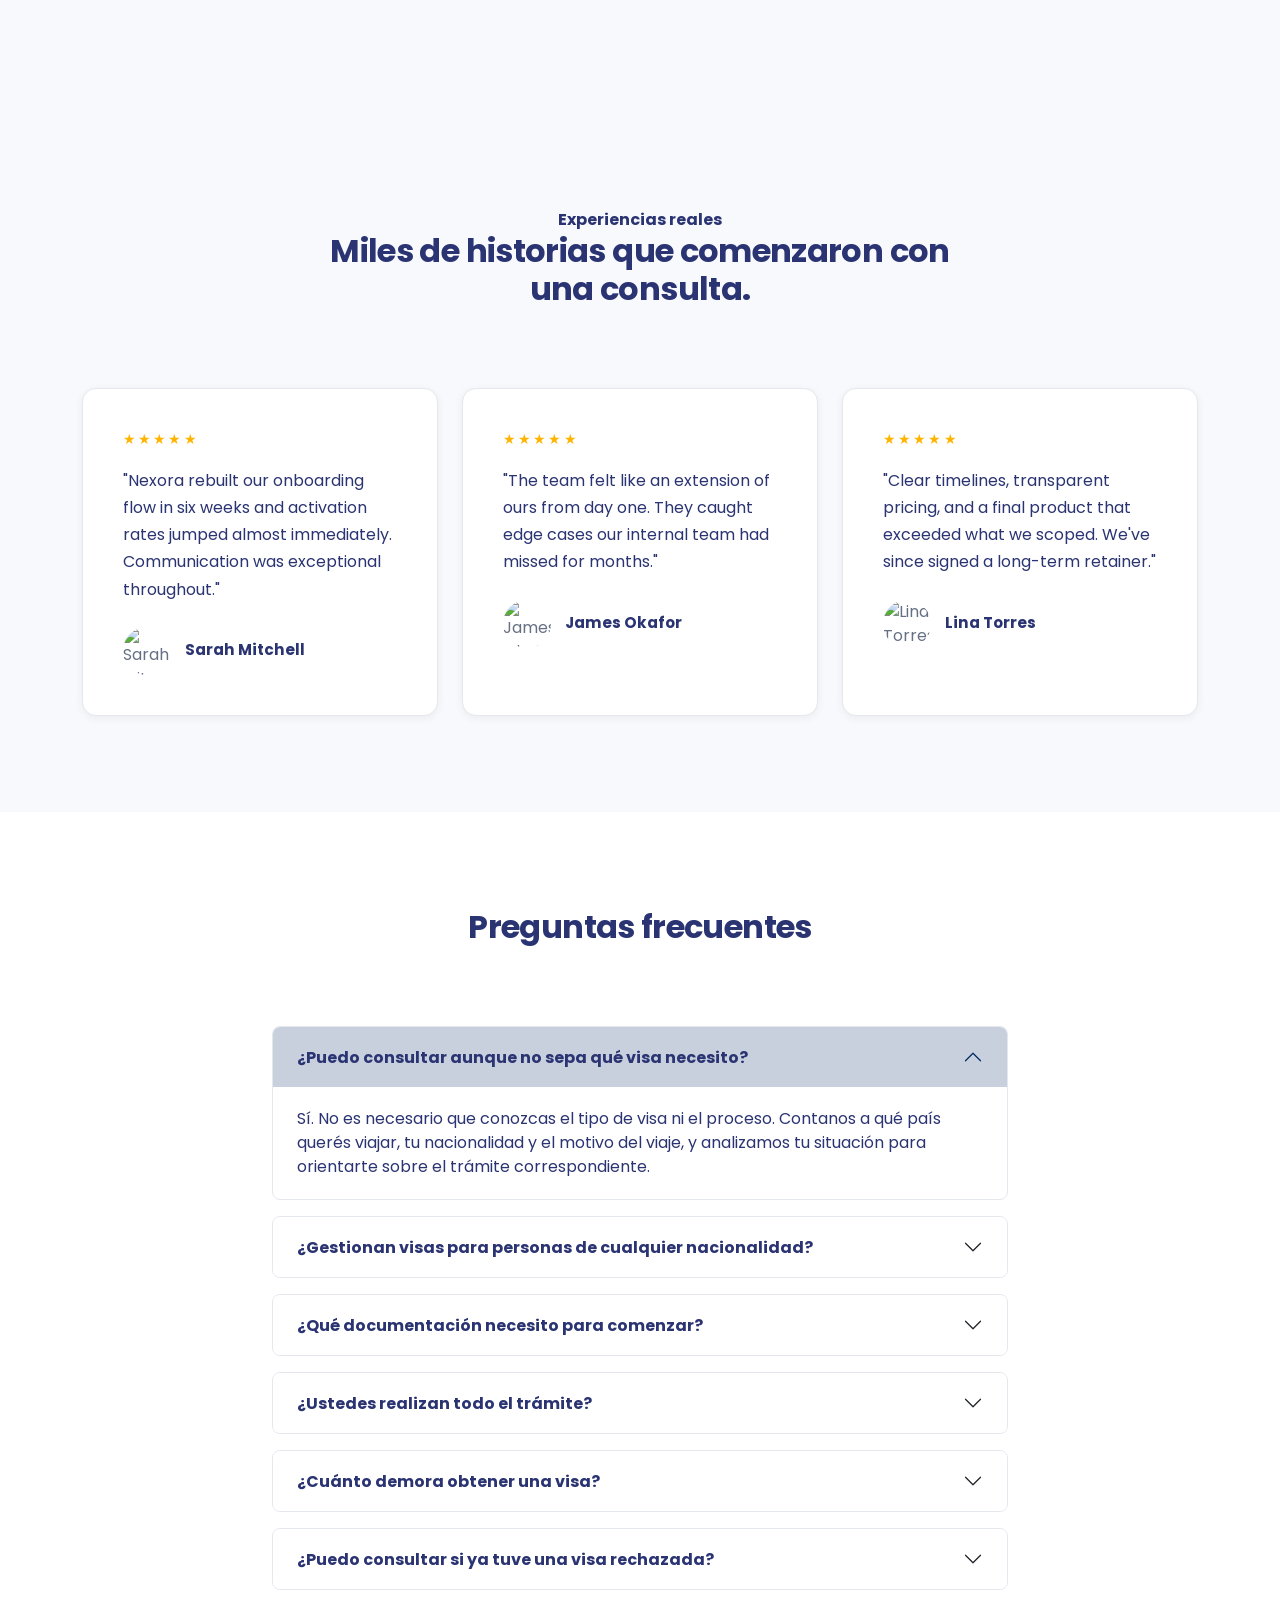
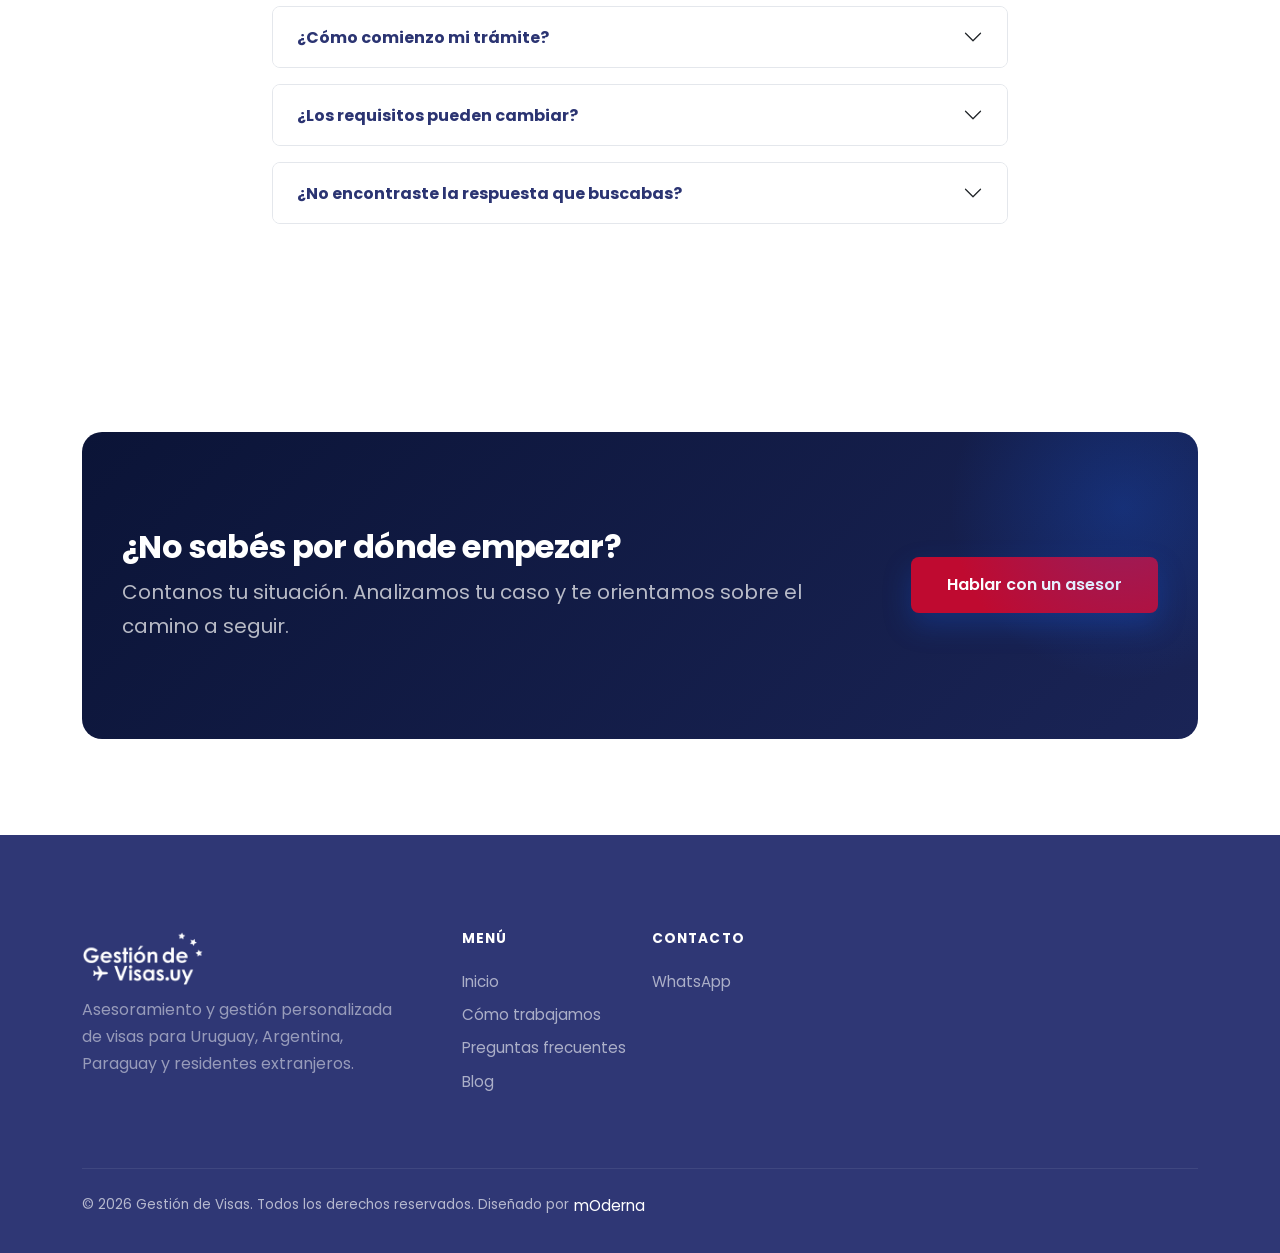
==== commit 0a8c8abb: "commit cambios" ====
--- a/index.html
+++ b/index.html
@@ -54,7 +54,6 @@
           <li class="nav-item"><a class="nav-link nav2" href="#como-trabajamos">Cómo trabajamos</a></li>
           <li class="nav-item"><a class="nav-link nav2" href="#preguntas">Preguntas</a></li>
           <li class="nav-item"><a class="nav-link nav2" href="blog.html">Blog</a></li>
-          <li class="nav-item"><a class="nav-link nav2" href="https://wa.me/59899609520" target="_blank" rel="noopener noreferrer">Contacto</a></li>
           <li class="nav-item ms-lg-2 mt-2 mt-lg-0">
             <a href="https://wa.me/59899609520" class="btn btn-primary btn-sm-custom w-100" target="_blank" rel="noopener noreferrer">WhatsApp</a>
           </li>
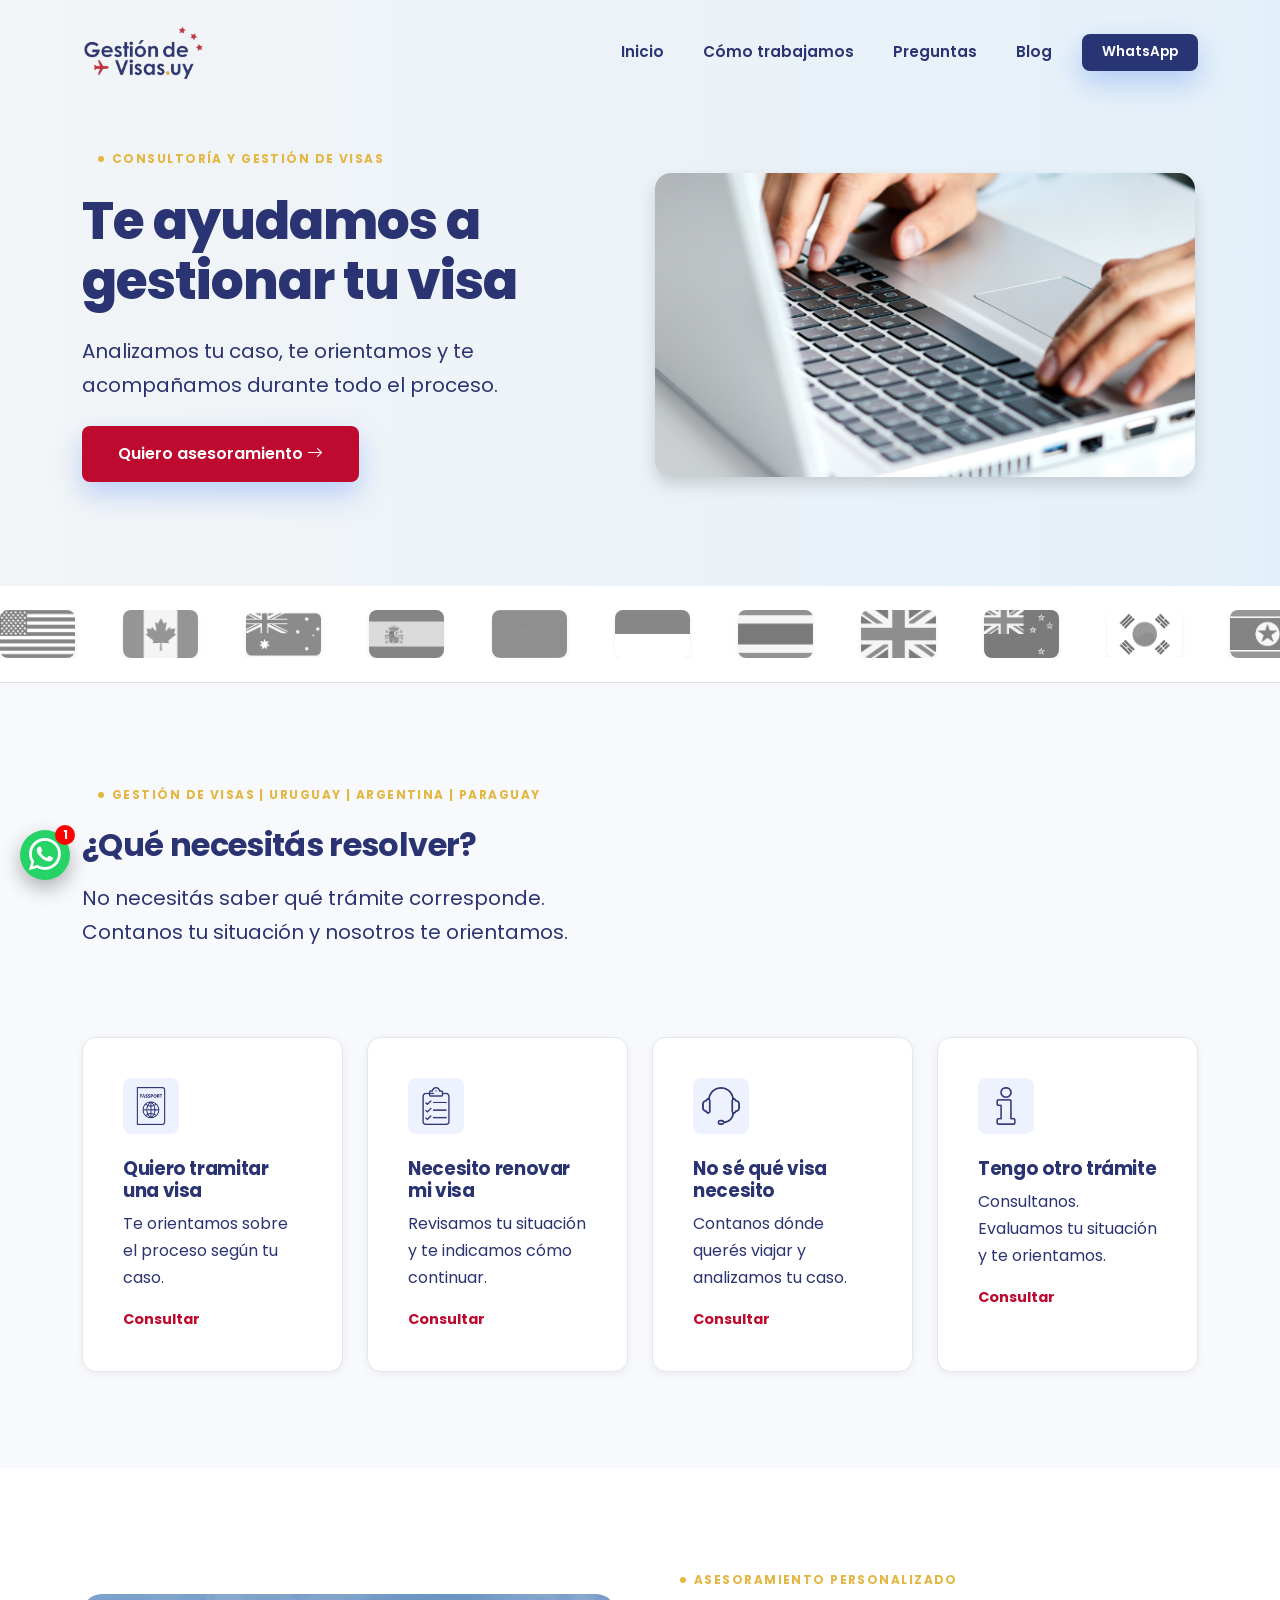
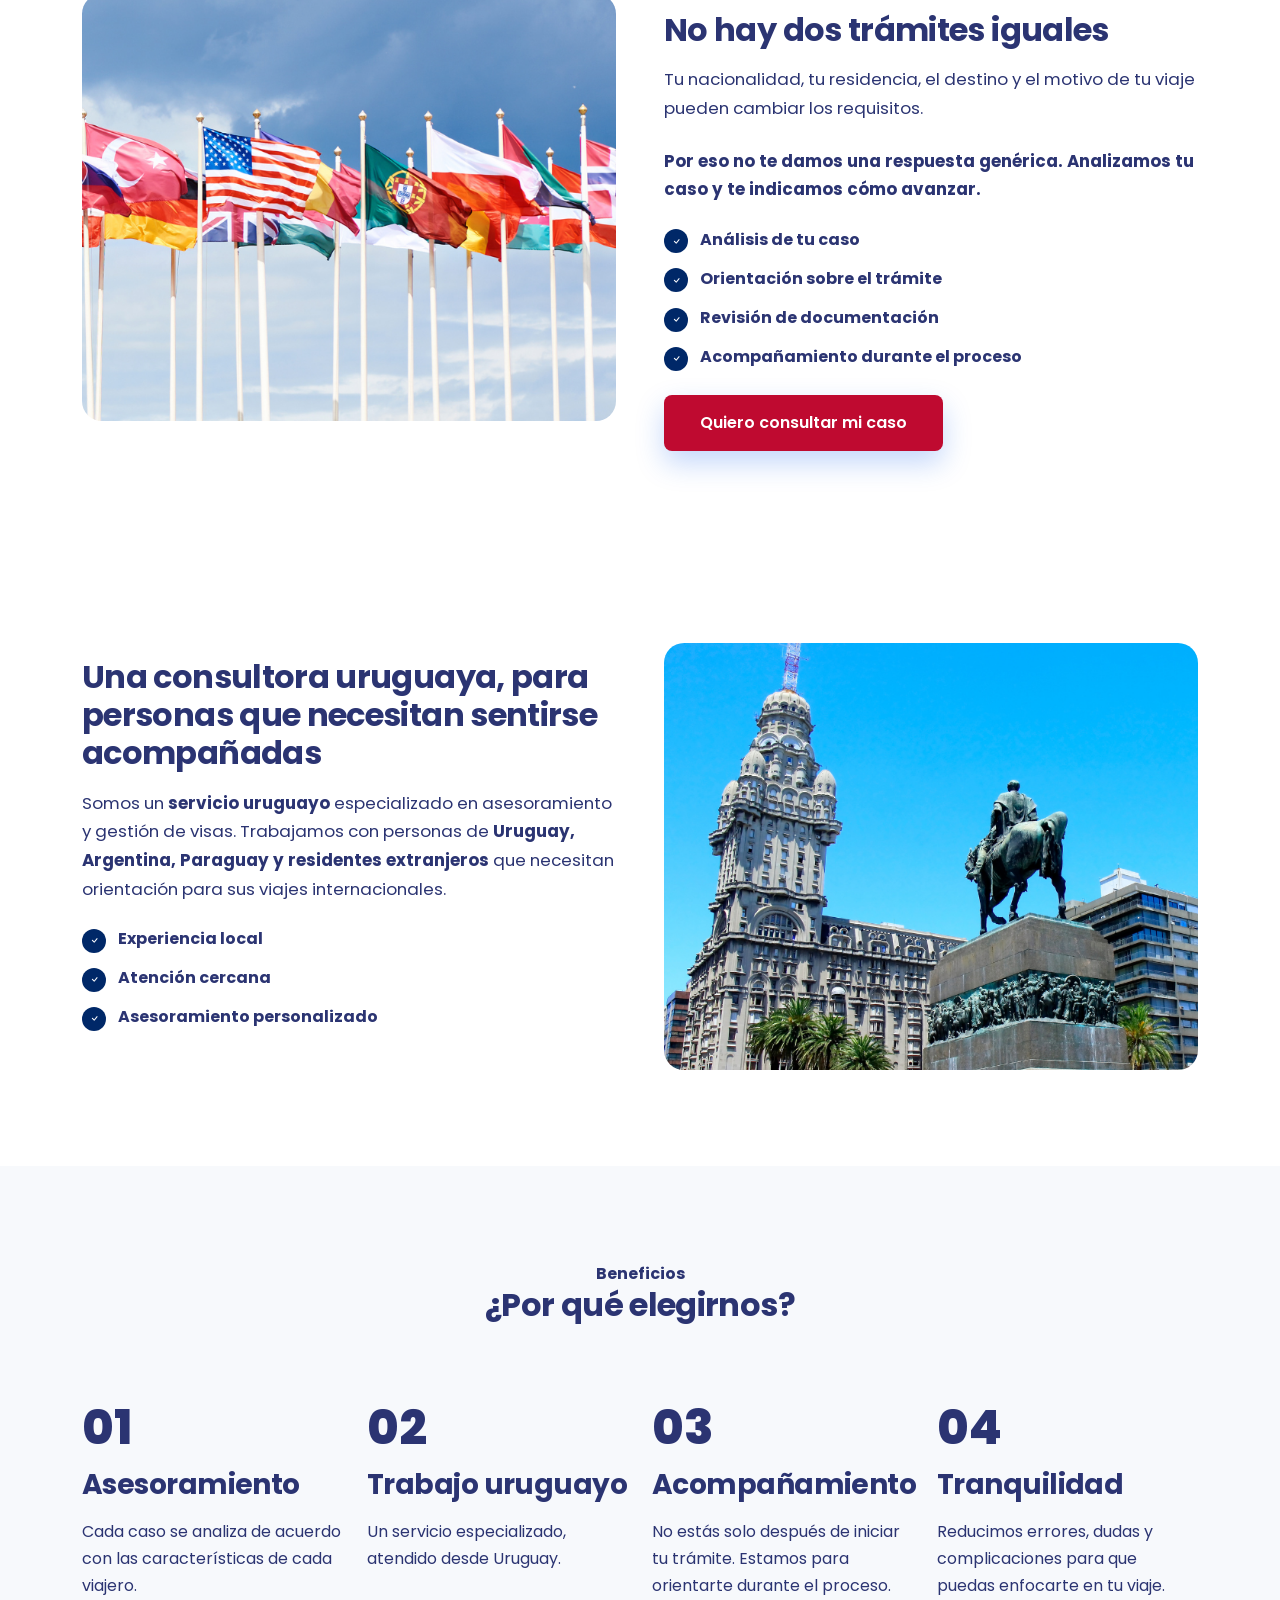
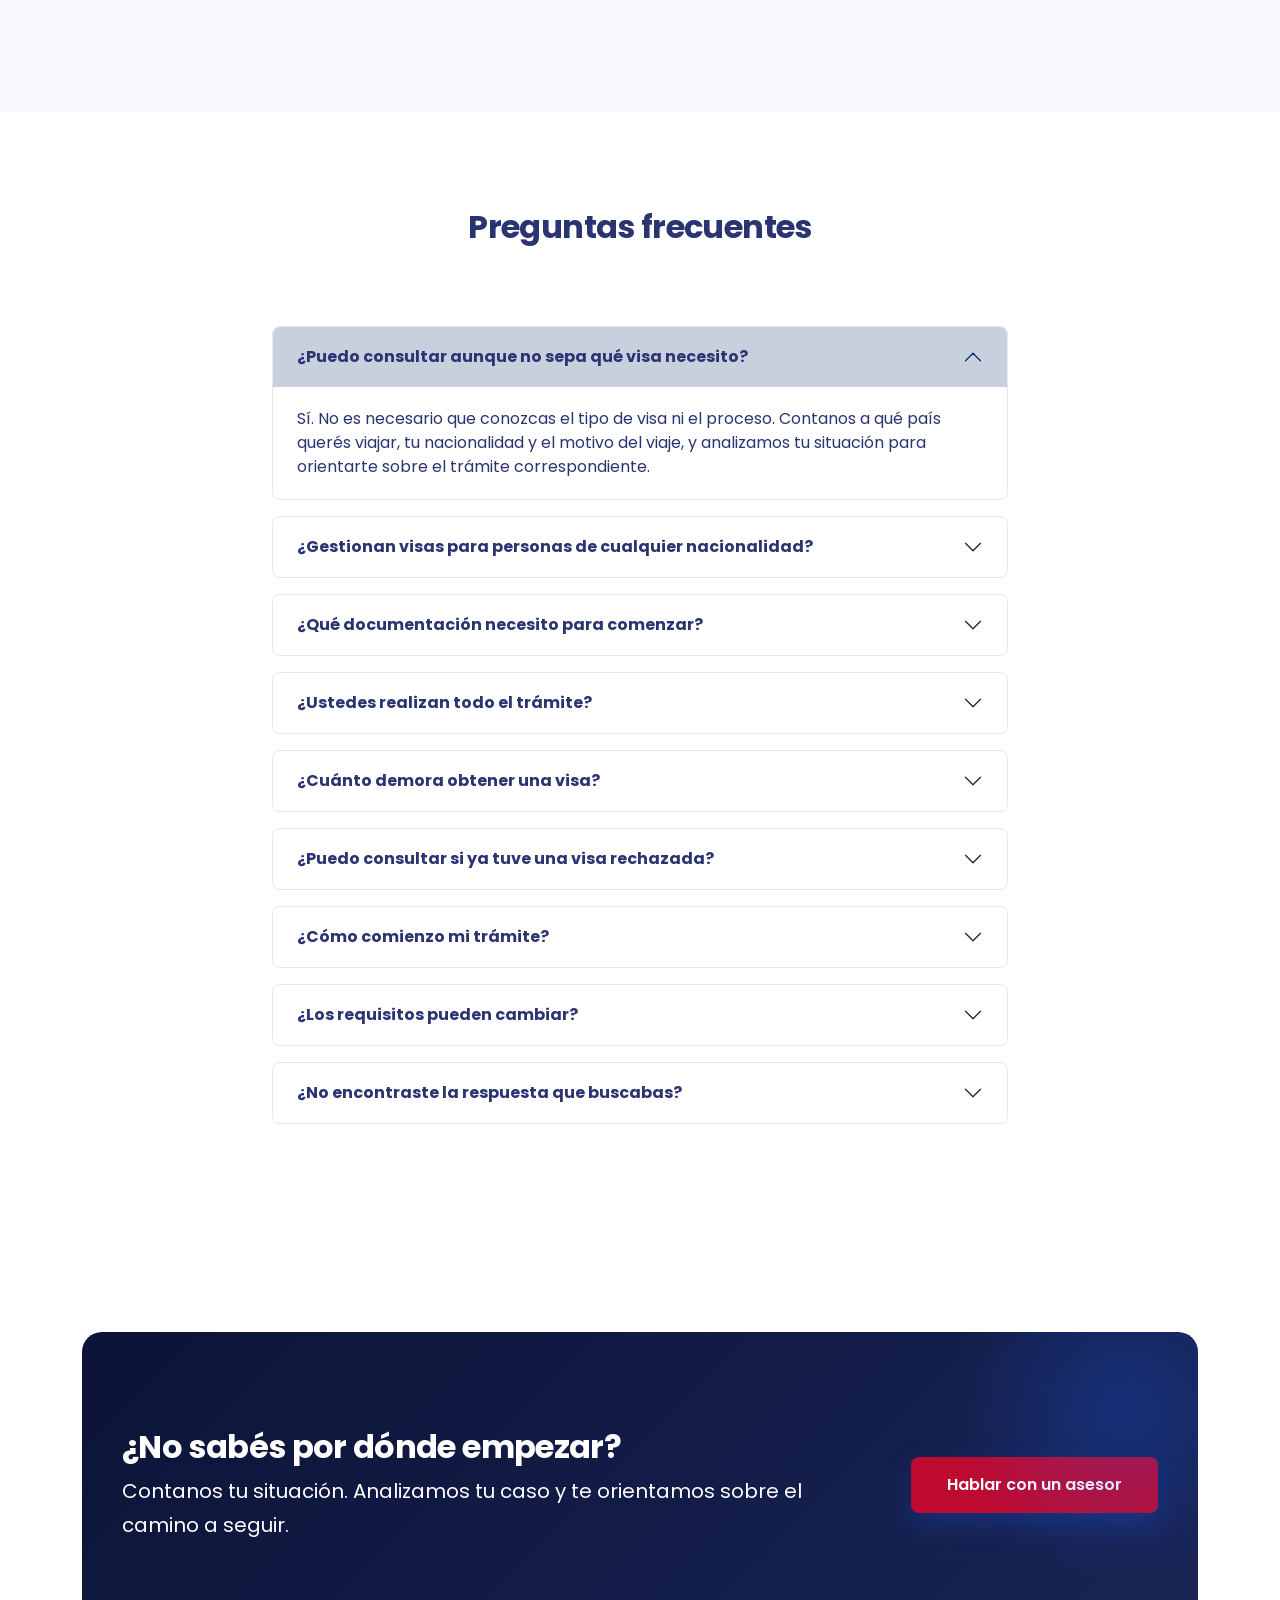
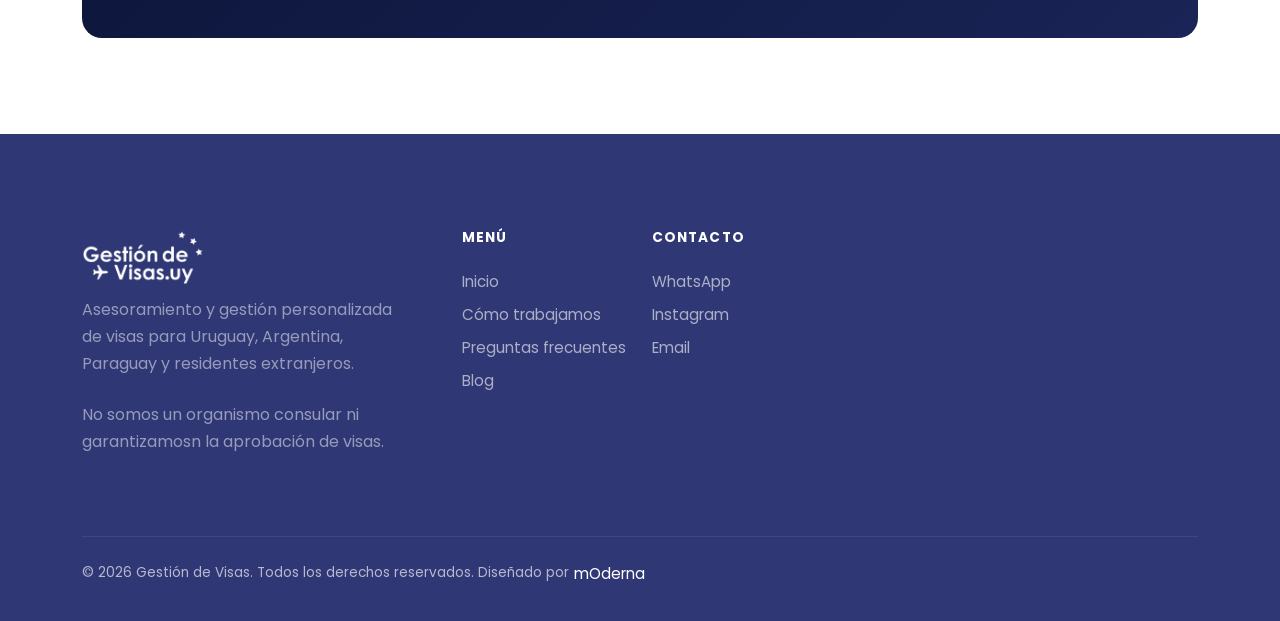
==== commit 7ac4901e: "commit cambios" ====
--- a/index.html
+++ b/index.html
@@ -266,7 +266,7 @@
       <div class="row section-header justify-content-center text-center">
         <div class="col-lg-7 reveal">
           <span style="color: #2b3472;"><strong>Beneficios</strong></span>
-          <h2 class="section-title">¿Porqué elegirnos?</h2>
+          <h2 class="section-title">¿Por qué elegirnos?</h2>
         </div>
       </div>
       <div class="row g-4">
@@ -305,7 +305,7 @@
     </div>
   </section>
 
-  <!-- TESTIMONIALS -->
+  <!-- Testimonios
   <section class="section bg-soft">
     <div class="container">
       <div class="row section-header justify-content-center text-center">
@@ -358,6 +358,8 @@
     </div>
   </section>
 
+  Testimonios fin-->
+
   <!-- FAQ -->
   <section class="section" id="preguntas">
     <div class="container">
@@ -416,9 +418,9 @@
             <div class="accordion-item">
               <h2 class="accordion-header">
                 <button class="accordion-button collapsed" type="button" data-bs-toggle="collapse"
-                  data-bs-target="#faq4">¿Cuánto demora obtener una visa?</button>
-              </h2>
-              <div id="faq4" class="accordion-collapse collapse" data-bs-parent="#servicesFaq">
+                  data-bs-target="#faq5">¿Cuánto demora obtener una visa?</button>
+              </h2>
+              <div id="faq5" class="accordion-collapse collapse" data-bs-parent="#servicesFaq">
                 <div class="accordion-body" style="color: #2b3472;">Los tiempos dependen del país, el tipo de visa y la
                   situación de cada solicitante. Al analizar tu caso podremos orientarte sobre los plazos y las etapas
                   del proceso.</div>
@@ -427,9 +429,9 @@
             <div class="accordion-item">
               <h2 class="accordion-header">
                 <button class="accordion-button collapsed" type="button" data-bs-toggle="collapse"
-                  data-bs-target="#faq4">¿Puedo consultar si ya tuve una visa rechazada?</button>
-              </h2>
-              <div id="faq4" class="accordion-collapse collapse" data-bs-parent="#servicesFaq">
+                  data-bs-target="#faq6">¿Puedo consultar si ya tuve una visa rechazada?</button>
+              </h2>
+              <div id="faq6" class="accordion-collapse collapse" data-bs-parent="#servicesFaq">
                 <div class="accordion-body" style="color: #2b3472;">Sí. Podemos analizar tu situación y orientarte sobre
                   las opciones disponibles para tu caso.</div>
               </div>
@@ -437,9 +439,9 @@
             <div class="accordion-item">
               <h2 class="accordion-header">
                 <button class="accordion-button collapsed" type="button" data-bs-toggle="collapse"
-                  data-bs-target="#faq4">¿Cómo comienzo mi trámite?</button>
-              </h2>
-              <div id="faq4" class="accordion-collapse collapse" data-bs-parent="#servicesFaq">
+                  data-bs-target="#faq7">¿Cómo comienzo mi trámite?</button>
+              </h2>
+              <div id="faq7" class="accordion-collapse collapse" data-bs-parent="#servicesFaq">
                 <div class="accordion-body" style="color: #2b3472;">Es muy simple: contactanos. Contanos a qué país
                   querés viajar, tu nacionalidad y, si corresponde, tu lugar de residencia. A partir de esa información
                   analizaremos tu caso y te indicaremos cómo continuar.</div>
@@ -448,9 +450,9 @@
             <div class="accordion-item">
               <h2 class="accordion-header">
                 <button class="accordion-button collapsed" type="button" data-bs-toggle="collapse"
-                  data-bs-target="#faq4">¿Los requisitos pueden cambiar?</button>
-              </h2>
-              <div id="faq4" class="accordion-collapse collapse" data-bs-parent="#servicesFaq">
+                  data-bs-target="#faq8">¿Los requisitos pueden cambiar?</button>
+              </h2>
+              <div id="faq8" class="accordion-collapse collapse" data-bs-parent="#servicesFaq">
                 <div class="accordion-body" style="color: #2b3472;">Sí. Los requisitos y procedimientos pueden
                   modificarse según el país y el tipo de trámite. Por eso analizamos la información correspondiente a tu
                   situación antes de indicarte cómo avanzar.</div>
@@ -459,9 +461,9 @@
             <div class="accordion-item">
               <h2 class="accordion-header">
                 <button class="accordion-button collapsed" type="button" data-bs-toggle="collapse"
-                  data-bs-target="#faq4">¿No encontraste la respuesta que buscabas?</button>
-              </h2>
-              <div id="faq4" class="accordion-collapse collapse" data-bs-parent="#servicesFaq">
+                  data-bs-target="#faq9">¿No encontraste la respuesta que buscabas?</button>
+              </h2>
+              <div id="faq9" class="accordion-collapse collapse" data-bs-parent="#servicesFaq">
                 <div class="accordion-body" style="color: #2b3472;">No te preocupes. Contanos tu caso y te orientamos.
                 </div>
               </div>
@@ -479,7 +481,7 @@
         <div class="row align-items-center">
           <div class="col-lg-8">
             <h2 class="mb-2">¿No sabés por dónde empezar?</h2>
-            <p class="mb-0 fs-5">Contanos tu situación. Analizamos tu caso y te orientamos sobre el camino a seguir.</p>
+            <p class="mb-0 fs-5 text-white">Contanos tu situación. Analizamos tu caso y te orientamos sobre el camino a seguir.</p>
           </div>
           <div class="col-lg-4 text-lg-end mt-4 mt-lg-0">
             <a href="https://wa.me/59899609520" class="btn btn-red btn-lg-custom" target="_blank" rel="noopener noreferrer">Hablar con un asesor</a>
@@ -501,7 +503,7 @@
           alt="Gestion de Visas" class="logo-img">
       </a>
           <p class="text-white-50 mb-4" style="max-width:320px;">Asesoramiento y gestión personalizada de visas para
-            Uruguay, Argentina, Paraguay y residentes extranjeros.</p>
+            Uruguay, Argentina, Paraguay y residentes extranjeros.</p><p class="text-white-50">No somos un organismo consular ni garantizamosn la aprobación de visas.</p>
         </div>
         <div class="col-lg-2 col-md-6 col-6">
           <h6>Menú</h6>
@@ -513,6 +515,8 @@
         <div class="col-lg-2 col-md-6 col-6">
           <h6>Contacto</h6>
           <a href="https://wa.me/59899609520" target="_blank" rel="noopener noreferrer">WhatsApp</a>
+          <a href="https://www.instagram.com/gestiondevisasuy/" target="_blank" rel="noopener noreferrer">Instagram</a>
+          <a href="https://wa.me/59899609520" target="_blank" rel="noopener noreferrer">Email</a>
         </div>
 
       </div>
--- a/css/custom.css
+++ b/css/custom.css
@@ -258,6 +258,15 @@
   color: rgb(30, 30, 120) !important;
 }
 
+.navbar-blog-details .logo-img-scrolled,
+.navbar-blog-details.scrolled .logo-img-initial {
+  display: none;
+}
+
+.navbar-blog-details.scrolled .logo-img-scrolled {
+  display: block;
+}
+
 .nav2{
   color: yellow !important;;
 }
@@ -486,7 +495,6 @@
 /* Efecto al pasar el mouse por una bandera individual */
 .flag-item:hover .flag-img {
   filter: grayscale(0%) opacity(1);
-  transform: translateY(-3px) scale(1.1);
   box-shadow: 0 6px 15px rgba(0, 0, 0, 0.18);
 }
 
